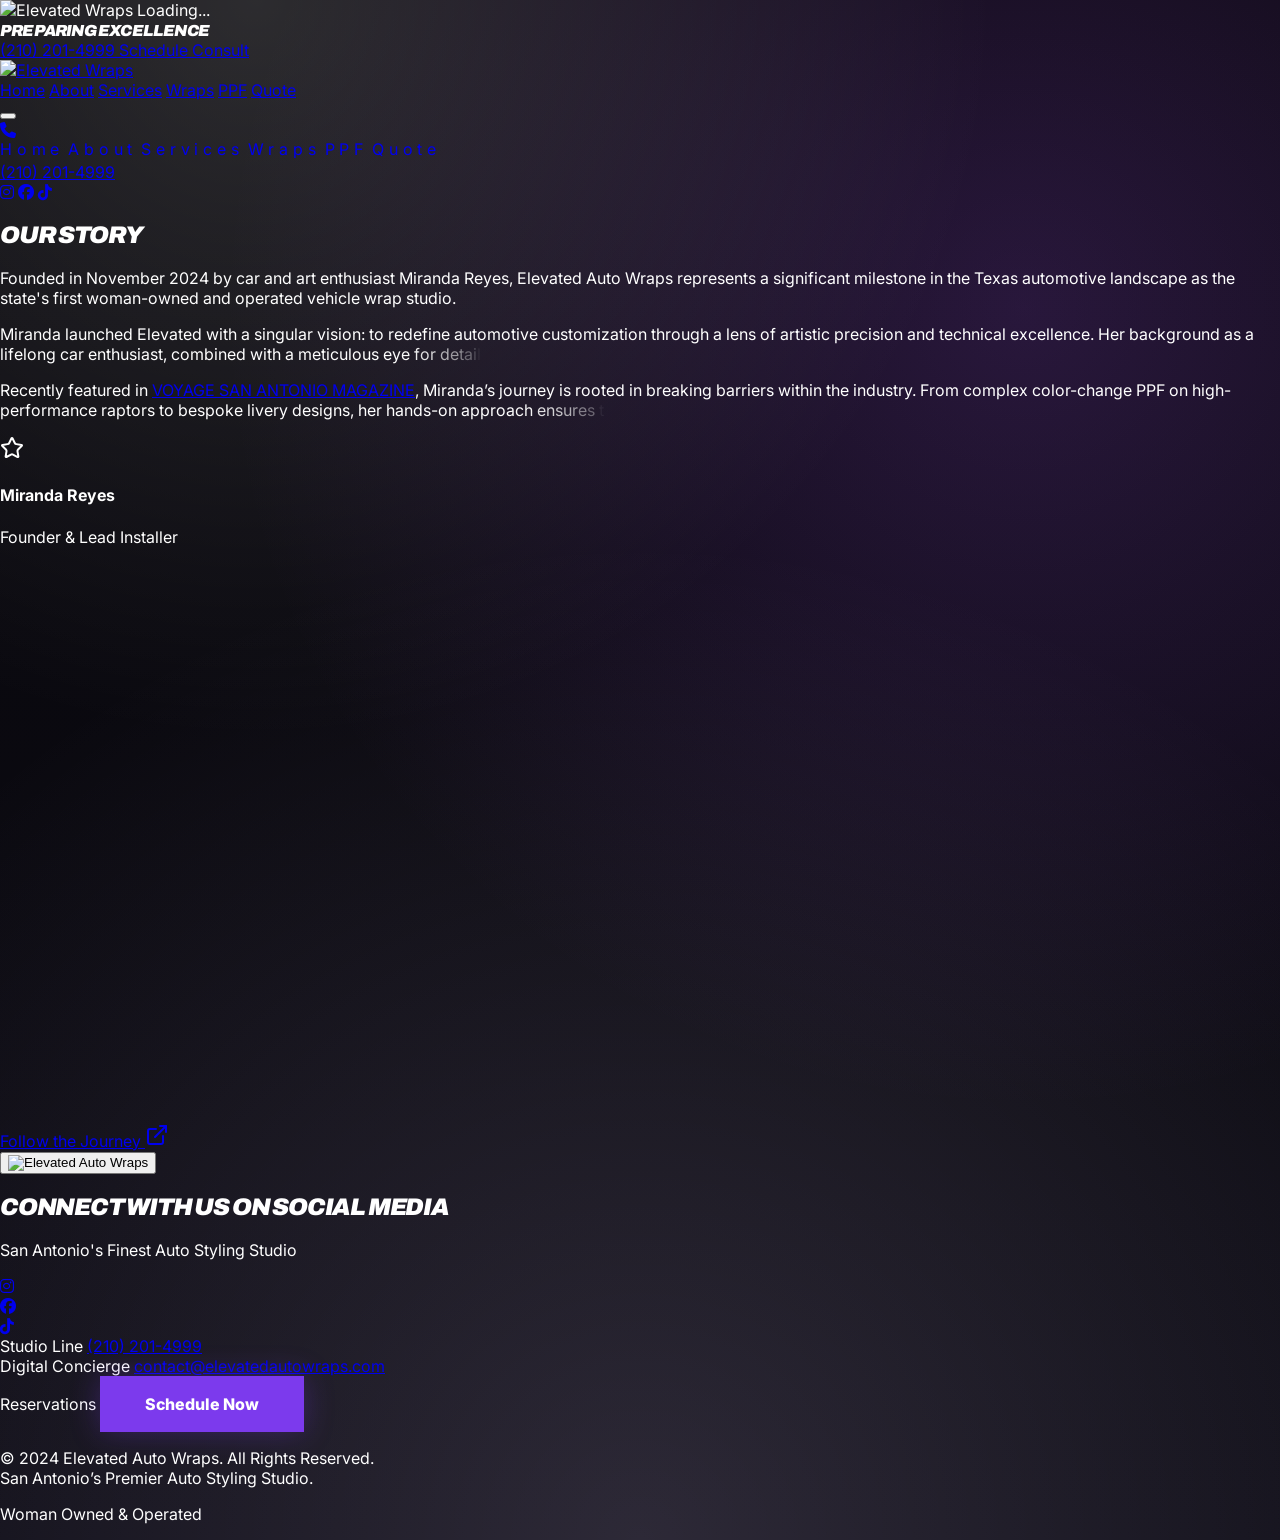
==== about.html @ 257065fa "about update" ====
<!DOCTYPE html>
<html lang="en">
<head>
    <meta charset="UTF-8">
    <meta name="viewport" content="width=device-width, initial-scale=1.0, maximum-scale=1.0, user-scalable=no">
    <title>Elevated Auto Wraps | About</title>
    <script src="https://cdn.tailwindcss.com"></script>
    <link href="https://fonts.googleapis.com/css2?family=Archivo:ital,wght@1,900&family=Inter:wght@300;400;500;600;700;800;900&display=swap" rel="stylesheet">
    <link rel="stylesheet" href="https://cdnjs.cloudflare.com/ajax/libs/font-awesome/6.4.0/css/all.min.css">
    <style>
      :root {
        --purple-neon: #a855f7;
        --purple-light: #e9d5ff;
      }
      body {
        font-family: 'Inter', sans-serif;
        background-color: #08070b;
        background-image: 
          radial-gradient(circle at 20% 0%, rgba(255, 255, 255, 0.15) 0%, transparent 40%),
          radial-gradient(circle at 80% 20%, rgba(168, 85, 247, 0.2) 0%, transparent 50%),
          radial-gradient(circle at 50% 100%, rgba(233, 213, 255, 0.15) 0%, transparent 60%),
          linear-gradient(to bottom, #08070b 0%, #0c0b14 100%);
        color: #fff;
        margin: 0;
        overflow-x: hidden;
        -webkit-font-smoothing: antialiased;
        -moz-osx-font-smoothing: grayscale;
        scroll-behavior: smooth;
      }
      .porsche-font {
        font-family: 'Archivo', sans-serif;
        font-weight: 900;
        font-style: italic;
        text-transform: uppercase;
        letter-spacing: -0.05em;
      }
      .bg-aura-purple {
        background: radial-gradient(circle at 50% 50%, rgba(168, 85, 247, 0.25) 0%, transparent 70%);
      }
      .bg-aura-white {
        background: radial-gradient(circle at 50% 50%, rgba(255, 255, 255, 0.12) 0%, transparent 70%);
      }
      .bg-mesh {
        background-image: 
          radial-gradient(at 0% 0%, rgba(255, 255, 255, 0.05) 0px, transparent 50%),
          radial-gradient(at 100% 0%, rgba(168, 85, 247, 0.1) 0px, transparent 50%),
          radial-gradient(at 100% 100%, rgba(255, 255, 255, 0.05) 0px, transparent 50%),
          radial-gradient(at 0% 100%, rgba(168, 85, 247, 0.1) 0px, transparent 50%);
        background-size: cover;
      }
      .glass-panel {
        background: rgba(255, 255, 255, 0.03);
        backdrop-filter: blur(20px);
        border: 1px solid rgba(255, 255, 255, 0.1);
      }
      .btn-solid { 
        background: #7c3aed; 
        color: white; 
        padding: 18px 45px; 
        font-weight: 800; 
        display: inline-block; 
        transition: all 0.3s cubic-bezier(0.2, 1, 0.3, 1);
        text-decoration: none !important;
        cursor: pointer;
        box-shadow: 0 0 30px rgba(124, 58, 237, 0.3);
      }
      .btn-solid:hover {
        transform: scale(1.05);
        background: #fff;
        color: #000;
        box-shadow: 0 0 40px rgba(255, 255, 255, 0.5);
      }
      
    /* Epic Ken Burns Effect */
    @keyframes epicZoom {
      0% { transform: scale(1); }
      100% { transform: scale(1.1); }
    }
    .ken-burns {
      animation: epicZoom 15s ease-in-out infinite alternate;
      will-change: transform;
    }
    </style>
    <!-- GSAP and ScrollTrigger -->
    <script src="https://cdnjs.cloudflare.com/ajax/libs/gsap/3.12.5/gsap.min.js"></script>
    <script src="https://cdnjs.cloudflare.com/ajax/libs/gsap/3.12.5/ScrollTrigger.min.js"></script>
</head>
<body class="bg-[#08070b] text-white antialiased">
  <!-- Preloader -->
  <div id="preloader" class="fixed inset-0 z-[9999] bg-black flex flex-col items-center justify-center overflow-hidden transition-opacity duration-700">
    <div class="relative flex flex-col items-center">
      <img src="https://ogautocc.com/ElevatedWraps/Elevated_preloader.GIF" class="h-32 md:h-48 w-auto mb-8" alt="Elevated Wraps Loading...">
      <div class="w-48 h-[1px] bg-zinc-900 relative overflow-hidden">
        <div class="absolute inset-0 bg-gradient-to-r from-transparent via-purple-500 to-transparent w-full h-full animate-[loading_1.5s_ease-in-out_infinite] -translate-x-full"></div>
      </div>
    </div>
    <div class="mt-12 overflow-hidden">
      <span class="porsche-font text-[10px] tracking-[1em] text-zinc-500 block animate-pulse">
        PREPARING EXCELLENCE
      </span>
    </div>
  </div>
  <style>
    @keyframes loading {
      0% { transform: translateX(-100%); }
      50% { transform: translateX(100%); }
      100% { transform: translateX(100%); }
    }
  </style>
  <script>
    // Immediate check to prevent flash on repeat visits
    if (sessionStorage.getItem('elevated_preloader_shown')) {
      const preloader = document.getElementById('preloader');
      if (preloader) preloader.style.display = 'none';
    }

    window.addEventListener('load', function() {
      const preloader = document.getElementById('preloader');
      // Only run animation if preloader is still visible
      if (preloader && preloader.style.display !== 'none') {
        setTimeout(() => {
          preloader.style.opacity = '0';
          setTimeout(() => {
            preloader.style.display = 'none';
            // Mark as shown for this session
            sessionStorage.setItem('elevated_preloader_shown', 'true');
          }, 700);
        }, 6000);
      }
    });
  </script>

  <div id="navbar-container"></div>
  <main class="min-h-screen flex flex-col justify-center items-center">
    <section class="w-full pt-32 md:pt-48 pb-20 md:pb-32 bg-[#08070b] relative overflow-hidden">
      <div class="absolute inset-0 bg-mesh opacity-50 pointer-events-none"></div>
      <div class="absolute top-0 left-1/4 w-[1200px] h-[1200px] bg-purple-500/20 blur-[250px] rounded-full pointer-events-none"></div>
      <div class="absolute top-1/2 right-0 w-[1000px] h-[1000px] bg-white/15 blur-[200px] rounded-full pointer-events-none translate-x-1/2"></div>
      <div class="absolute bottom-0 left-0 w-[800px] h-[800px] bg-purple-300/15 blur-[180px] rounded-full pointer-events-none -translate-x-1/2"></div>
      <div class="max-w-6xl mx-auto px-6 relative z-10">
        <div style="opacity: 1;">
          <!-- OUR STORY SECTION (unchanged) -->
          <h1 class="porsche-font text-5xl md:text-[9rem] text-white mb-12 md:mb-16 italic uppercase leading-none tracking-tighter" style="opacity: 1; transform: none;">OUR <span class="text-white drop-shadow-[0_0_40px_rgba(255,255,255,0.4)]">STORY</span></h1>
          <div class="grid grid-cols-1 lg:grid-cols-12 gap-10 md:gap-16 items-start mb-20 md:mb-32">
            <div class="lg:col-span-7 space-y-8 md:space-y-12 text-zinc-200 text-base md:text-xl font-light leading-relaxed italic">
              <div class="space-y-6 md:space-y-8" style="opacity: 1;">
                <p class="bg-white/5 p-8 md:p-10 rounded-[2rem] md:rounded-[3rem] border border-white/10 backdrop-blur-xl reveal-letters">Founded in November 2024 by car and art enthusiast Miranda Reyes, Elevated Auto Wraps represents a significant milestone in the Texas automotive landscape as the state's first woman-owned and operated vehicle wrap studio.</p>
                <p class="pl-6 md:pl-10 border-l-4 border-purple-400 reveal-letters">Miranda launched Elevated with a singular vision: to redefine automotive customization through a lens of artistic precision and technical excellence. Her background as a lifelong car enthusiast, combined with a meticulous eye for detail, has quickly established the studio as a premier destination for San Antonio’s most discerning owners.</p>
                <p class="text-purple-200 font-medium reveal-letters">Recently featured in <a href="https://voyagesanantonio.com/interview/meet-miranda-reyes-of-elevated-auto-wraps" target="_blank" class="text-white hover:text-purple-300 transition-colors border-b border-white/30 hover:border-purple-300 pb-0.5" rel="noopener noreferrer">VOYAGE SAN ANTONIO MAGAZINE</a>, Miranda’s journey is rooted in breaking barriers within the industry. From complex color-change PPF on high-performance raptors to bespoke livery designs, her hands-on approach ensures that every vehicle leaving our studio reflects an uncompromising standard of craft.</p>
              </div>
              <div class="pt-6 md:pt-12" style="opacity: 1; transform: none;">
                <div class="flex items-center gap-4 md:gap-6 mb-6 md:mb-8">
                  <div class="w-12 h-12 md:w-16 md:h-16 rounded-full bg-white flex items-center justify-center shadow-[0_0_30px_rgba(255,255,255,0.4)]">
                    <svg xmlns="http://www.w3.org/2000/svg" width="24" height="24" viewBox="0 0 24 24" fill="none" stroke="currentColor" stroke-width="2" stroke-linecap="round" stroke-linejoin="round" class="lucide lucide-star w-6 h-6 md:w-8 md:h-8 text-black fill-black" aria-hidden="true"><path d="M11.525 2.295a.53.53 0 0 1 .95 0l2.31 4.679a2.123 2.123 0 0 0 1.595 1.16l5.166.756a.53.53 0 0 1 .294.904l-3.736 3.638a2.123 2.123 0 0 0-.611 1.878l.882 5.14a.53.53 0 0 1-.771.56l-4.618-2.428a2.122 2.122 0 0 0-1.973 0L6.396 21.01a.53.53 0 0 1-.77-.56l.881-5.139a2.122 2.122 0 0 0-.611-1.879L2.16 9.795a.53.53 0 0 1 .294-.906l5.165-.755a2.122 2.122 0 0 0 1.597-1.16z"></path></svg>
                  </div>
                  <div>
                    <h4 class="text-sm md:text-base font-black uppercase tracking-widest text-white">Miranda Reyes</h4>
                    <span class="text-[9px] md:text-[10px] text-purple-300 uppercase font-bold tracking-[0.2em]">Founder & Lead Installer</span>
                  </div>
                </div>
              </div>
            </div>
            <div class="lg:col-span-5 space-y-6 md:space-y-10">
              <div class="aspect-[4/5] rounded-[2.5rem] md:rounded-[4rem] overflow-hidden border border-white/20 relative group shadow-2xl pixel-image-wrapper" style="opacity: 1; transform: none;">
                <div class="pixel-image-container w-full h-full relative flex flex-wrap bg-zinc-900" 
                     data-src="https://ogautocc.com/ElevatedWraps/Social.jpg" 
                     data-rows="4" 
                     data-cols="6">
                </div>
                <div class="absolute inset-0 bg-gradient-to-t from-black/60 via-transparent to-white/10 pointer-events-none z-20"></div>
              </div>
              <a href="https://www.instagram.com/mirandareyes_007" target="_blank" rel="noopener noreferrer" class="flex items-center justify-between p-8 md:p-10 bg-white text-black rounded-[2rem] md:rounded-[3rem] hover:bg-purple-400 hover:text-white transition-all group relative overflow-hidden font-black uppercase tracking-[0.4em] text-[10px] md:text-xs shadow-2xl" style="opacity: 1; transform: none;">
                <span>Follow the Journey</span>
                <svg xmlns="http://www.w3.org/2000/svg" width="24" height="24" viewBox="0 0 24 24" fill="none" stroke="currentColor" stroke-width="2" stroke-linecap="round" stroke-linejoin="round" class="lucide lucide-external-link w-5 h-5 md:w-6 h-6 group-hover:translate-x-1 group-hover:-translate-y-1 transition-transform" aria-hidden="true"><path d="M15 3h6v6"></path><path d="M10 14 21 3"></path><path d="M18 13v6a2 2 0 0 1-2 2H5a2 2 0 0 1-2-2V8a2 2 0 0 1 2-2h6"></path></svg>
              </a>
            </div>
          </div>
        </div>
      </div>
    </section>
  </main>

  <div id="footer-container"></div>
  <script>
    fetch('navbar.html')
      .then(res => res.text())
      .then(html => {
        document.getElementById('navbar-container').innerHTML = html;
      });
    fetch('footer.html')
      .then(res => res.text())
      .then(html => {
        document.getElementById('footer-container').innerHTML = html;
        // Re-init Unicorn Studio if it's already loaded to catch the new footer elements
        if (window.UnicornStudio) {
          window.UnicornStudio.init();
        }
      });
  </script>
  <script>
    // UnicornStudio initialization
    (function(){
      var u = window.UnicornStudio;
      if(u && u.init){
        if(document.readyState === "loading"){
          document.addEventListener("DOMContentLoaded", function(){u.init()});
        }else{
          u.init();
        }
      }else{
        window.UnicornStudio = {isInitialized:!1};
        var i = document.createElement("script");
        i.src = "https://cdn.jsdelivr.net/gh/hiunicornstudio/unicornstudio.js@v2.0.5/dist/unicornStudio.umd.js";
        i.onload = function(){
          if(document.readyState === "loading"){
            document.addEventListener("DOMContentLoaded", function(){UnicornStudio.init()});
          }else{
            UnicornStudio.init();
          }
        };
        (document.head||document.body).appendChild(i);
      }
    })();
  </script>
  <script src="navbar.js"></script>
  <script>
      // GSAP letter-by-letter reveal for about page
      document.addEventListener('DOMContentLoaded', function() {
        gsap.utils.toArray('.reveal-letters').forEach((el) => {
          const originalHTML = el.innerHTML;
          const allLetters = []; // Collection of all letter spans to animate

          // Helper: wrapTextNodes function (unchanged)
          function wrapTextNodes(node) {
            if (node.nodeType === Node.TEXT_NODE) {
              return node.textContent.split('').map(char => {
                const span = document.createElement('span');
                span.textContent = char;
                span.style.opacity = '0';
                allLetters.push(span); // Add to animation queue
                return span;
              });
            } else if (node.nodeType === Node.ELEMENT_NODE) {
              const clone = node.cloneNode(false);
              // Recursively process children
              Array.from(node.childNodes).forEach(child => {
                const children = wrapTextNodes(child);
                children.forEach(childNode => clone.appendChild(childNode));
              });
              return [clone]; // Return the wrapper element structure
            } else {
              return [];
            }
          }

          // Parse original HTML (unchanged)
          const temp = document.createElement('div');
          temp.innerHTML = originalHTML;
          
          const newChildren = [];
          Array.from(temp.childNodes).forEach(node => {
            newChildren.push(...wrapTextNodes(node));
          });
          
          el.innerHTML = '';
          newChildren.forEach(child => el.appendChild(child));
          
          // Animate each letter span found recursively (unchanged)
          gsap.to(allLetters, {
            opacity: 1,
            stagger: 0.015,
            duration: 0.2,
            ease: 'power1.out'
          });
        });
      });
    </script>
  <script>
    // Magic UI Pixel Image Effect Implementation
    document.addEventListener('DOMContentLoaded', () => {
       const containers = document.querySelectorAll('.pixel-image-container');
       
       containers.forEach(container => {
           const src = container.dataset.src;
           const rows = parseInt(container.dataset.rows || 4);
           const cols = parseInt(container.dataset.cols || 6);
           
           // Clear container
           container.innerHTML = '';
           
           const cellWidth = 100 / cols;
           const cellHeight = 100 / rows;
           
           const cells = [];
           
           for(let r = 0; r < rows; r++) {
               for(let c = 0; c < cols; c++) {
                   const cell = document.createElement('div');
                   cell.className = 'pixel-cell relative overflow-hidden bg-zinc-800';
                   cell.style.width = `${cellWidth}%`;
                   cell.style.height = `${cellHeight}%`;
                   // Start state
                   cell.style.opacity = '0';
                   
                   const img = document.createElement('img');
                   img.src = src;
                   img.className = 'absolute max-w-none object-cover';
                   // Calculate dimensions and position for the inner image
                   img.style.width = `${cols * 100}%`;
                   img.style.height = `${rows * 100}%`;
                   img.style.left = `-${c * 100}%`;
                   img.style.top = `-${r * 100}%`;
                   
                   cell.appendChild(img);
                   container.appendChild(cell);
                   cells.push(cell);
               }
           }
           
           // Animation with GSAP
           gsap.registerPlugin(ScrollTrigger);
           
           const tl = gsap.timeline({
               scrollTrigger: {
                   trigger: container,
                   start: "top 80%",
                   toggleActions: "play none none reverse"
               }
           });
           
           // 1. Fade in pixels randomly with grayscale
           tl.to(cells, {
               opacity: 1,
               duration: 0.05, // very fast appearance like digital pixels
               stagger: {
                   amount: 1.5,
                   from: "random",
                   grid: [rows, cols]
               },
               onStart: () => {
                   cells.forEach(c => c.querySelector('img').style.filter = 'grayscale(100%)');
               }
           })
           // 2. Remove grayscale
           .to(cells.map(c => c.querySelector('img')), {
               filter: 'grayscale(0%)',
               duration: 1.5,
               ease: "power2.out"
           }, "-=0.5");
       });
    });
  </script>
</body>
</html>
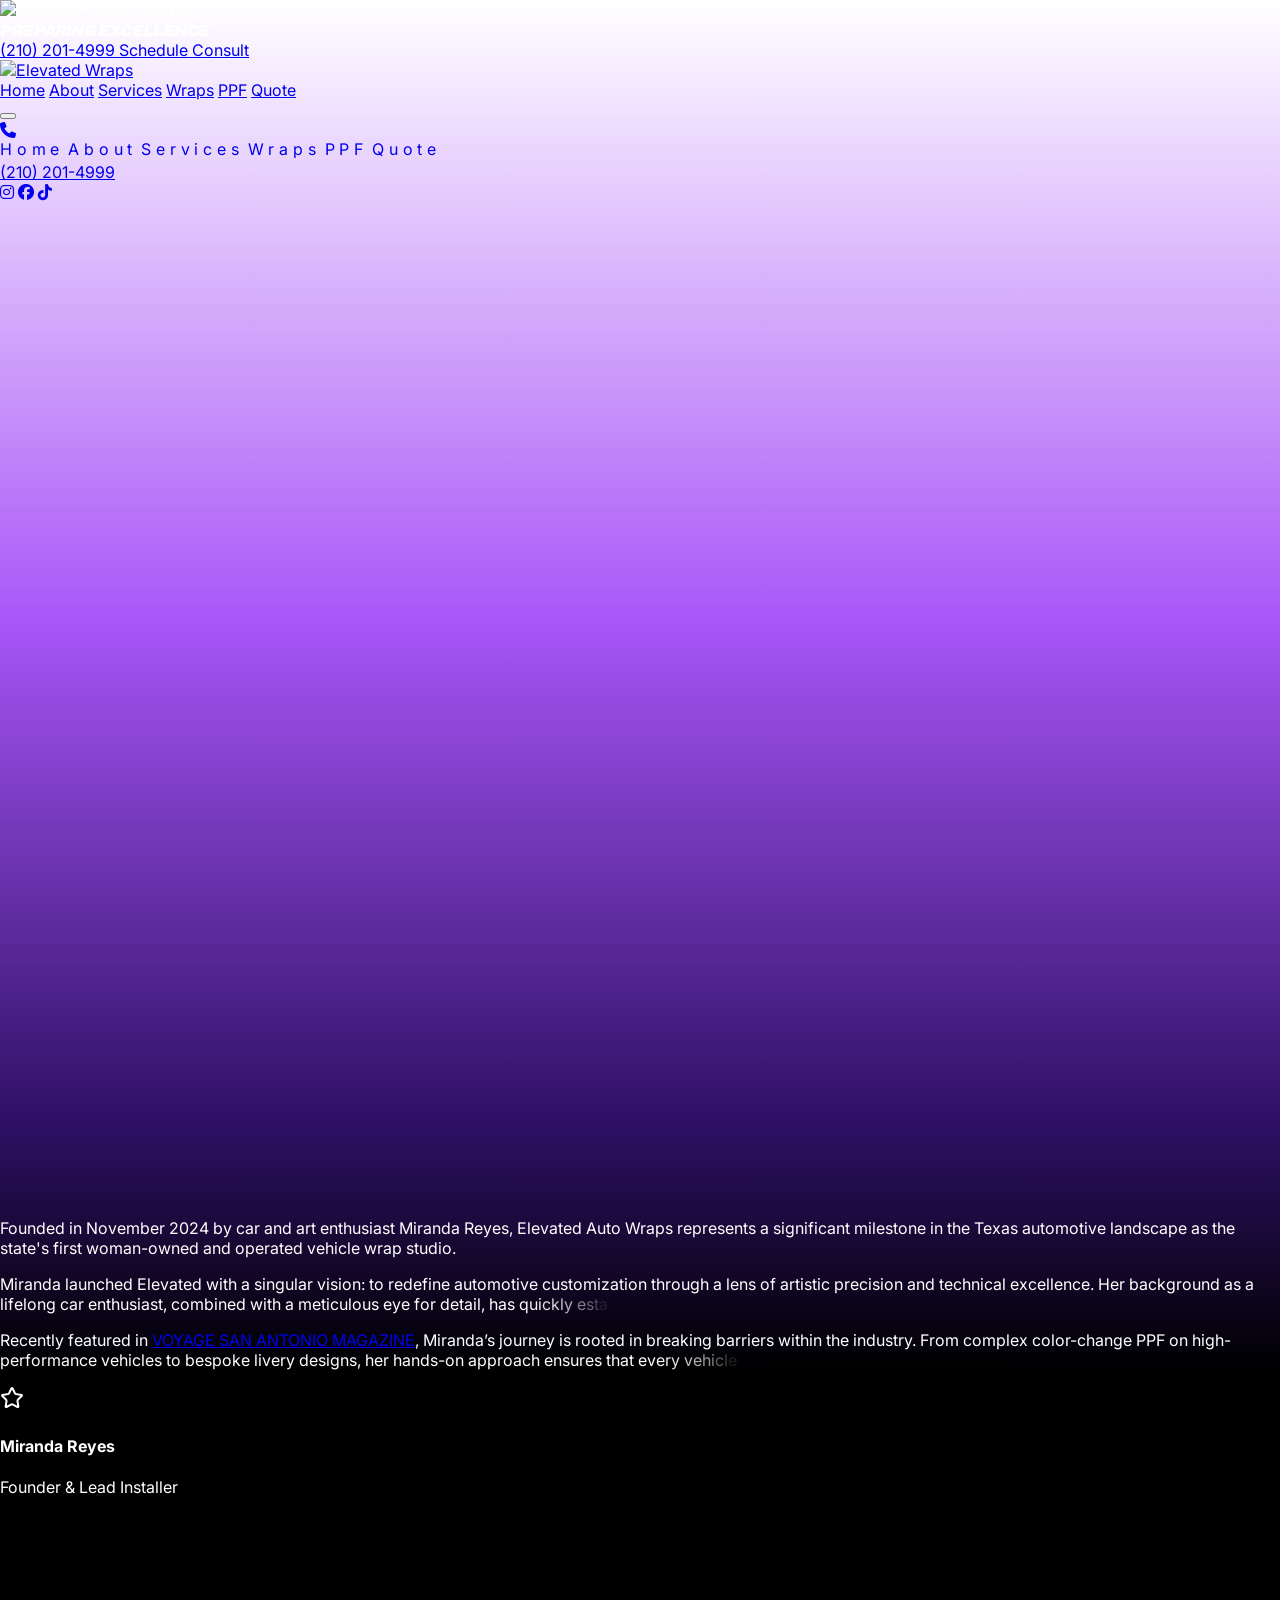
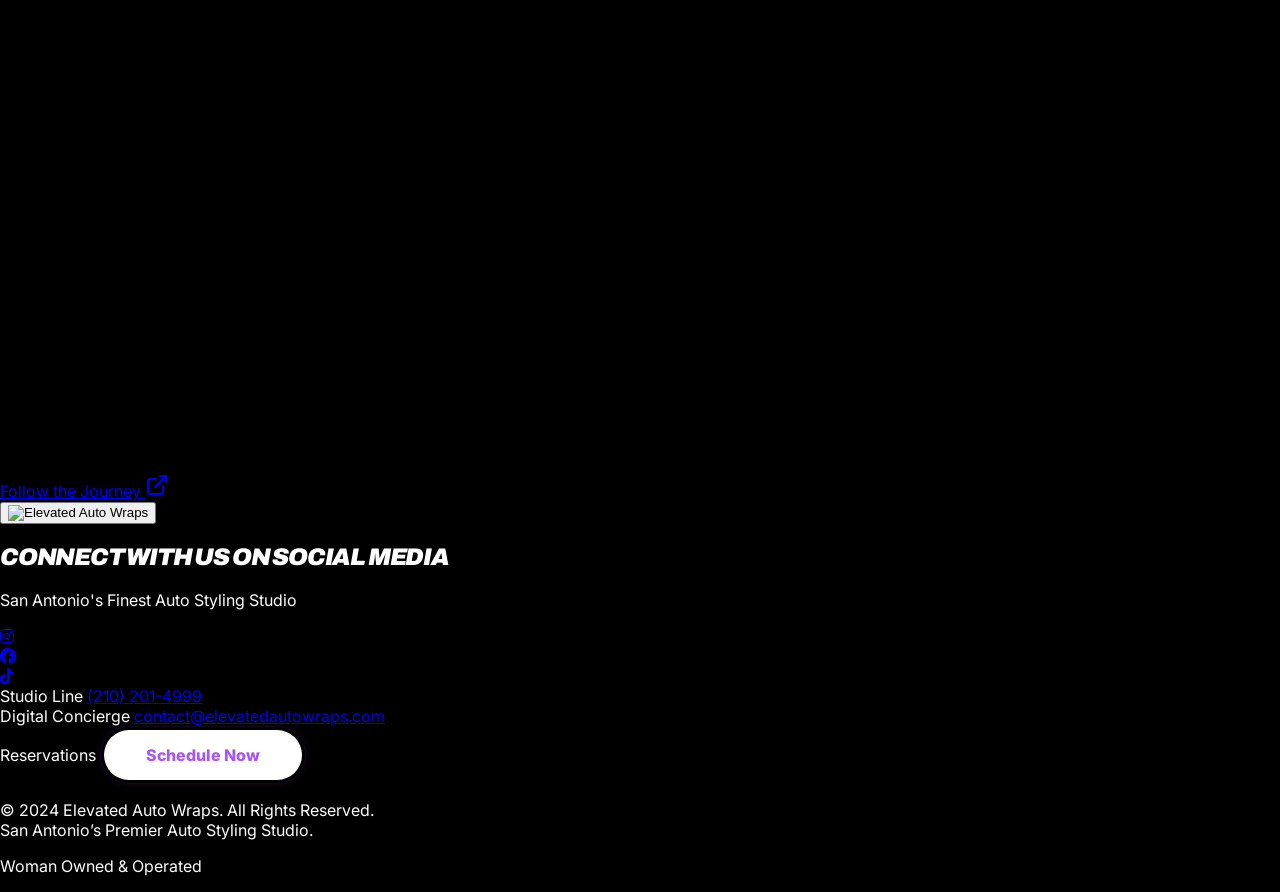
==== commit c5db8853: "New updates" ====
--- a/about.html
+++ b/about.html
@@ -14,12 +14,8 @@
       }
       body {
         font-family: 'Inter', sans-serif;
-        background-color: #08070b;
-        background-image: 
-          radial-gradient(circle at 20% 0%, rgba(255, 255, 255, 0.15) 0%, transparent 40%),
-          radial-gradient(circle at 80% 20%, rgba(168, 85, 247, 0.2) 0%, transparent 50%),
-          radial-gradient(circle at 50% 100%, rgba(233, 213, 255, 0.15) 0%, transparent 60%),
-          linear-gradient(to bottom, #08070b 0%, #0c0b14 100%);
+        background: linear-gradient(to bottom, #ffffff 0%, #a855f7 25%, #2e1065 45%, #000000 55%);
+        background-attachment: scroll;
         color: #fff;
         margin: 0;
         overflow-x: hidden;
@@ -54,22 +50,73 @@
         border: 1px solid rgba(255, 255, 255, 0.1);
       }
       .btn-solid { 
-        background: #7c3aed; 
-        color: white; 
-        padding: 18px 45px; 
-        font-weight: 800; 
-        display: inline-block; 
-        transition: all 0.3s cubic-bezier(0.2, 1, 0.3, 1);
-        text-decoration: none !important;
-        cursor: pointer;
-        box-shadow: 0 0 30px rgba(124, 58, 237, 0.3);
-      }
-      .btn-solid:hover {
-        transform: scale(1.05);
-        background: #fff;
-        color: #000;
-        box-shadow: 0 0 40px rgba(255, 255, 255, 0.5);
-      }
+            position: relative;
+            background: transparent !important;
+            color: #a855f7 !important; 
+            padding: 18px 45px; 
+            font-weight: 800; 
+            display: inline-flex;
+            align-items: center;
+            justify-content: center;
+            text-decoration: none !important;
+            cursor: pointer;
+            border-radius: 9999px;
+            overflow: hidden;
+            border: 1px solid rgba(168, 85, 247, 0.1);
+            transition: all 0.3s ease;
+            box-shadow: 0 0 10px rgba(168, 85, 247, 0.1);
+            z-index: 1;
+        }
+
+        .btn-solid::before {
+            content: "";
+            position: absolute;
+            top: 50%;
+            left: 50%;
+            transform: translate(-50%, -50%);
+            width: 400%; 
+            height: 400%;
+            background: conic-gradient(
+                from 0deg at 50% 50%,
+                transparent 50%,
+                #a855f7 70%,
+                #ffffff 100%
+            );
+            z-index: -2;
+            animation: borderRotate 2s linear infinite; 
+            opacity: 0;
+            transition: opacity 0.3s ease;
+        }
+
+        .btn-solid::after {
+            content: "";
+            position: absolute;
+            inset: 3px; 
+            background: #ffffff;
+            border-radius: 9999px;
+            z-index: -1;
+        }
+
+        .btn-solid:hover::before {
+           opacity: 1; 
+        }
+
+        .btn-solid:hover {
+            transform: scale(1.05);
+            color: #7e22ce !important;
+            box-shadow: 0 0 50px rgba(168, 85, 247, 0.7); 
+            border-color: transparent;
+        }
+        
+        .btn-solid span {
+            position: relative;
+            z-index: 10;
+        }
+
+        @keyframes borderRotate {
+            from { transform: translate(-50%, -50%) rotate(0deg); }
+            to { transform: translate(-50%, -50%) rotate(360deg); }
+        }
       
     /* Epic Ken Burns Effect */
     @keyframes epicZoom {
@@ -85,7 +132,7 @@
     <script src="https://cdnjs.cloudflare.com/ajax/libs/gsap/3.12.5/gsap.min.js"></script>
     <script src="https://cdnjs.cloudflare.com/ajax/libs/gsap/3.12.5/ScrollTrigger.min.js"></script>
 </head>
-<body class="bg-[#08070b] text-white antialiased">
+<body class="text-zinc-900 antialiased">
   <!-- Preloader -->
   <div id="preloader" class="fixed inset-0 z-[9999] bg-black flex flex-col items-center justify-center overflow-hidden transition-opacity duration-700">
     <div class="relative flex flex-col items-center">
@@ -132,36 +179,82 @@
 
   <div id="navbar-container"></div>
   <main class="min-h-screen flex flex-col justify-center items-center">
-    <section class="w-full pt-32 md:pt-48 pb-20 md:pb-32 bg-[#08070b] relative overflow-hidden">
+    <section class="w-full pt-32 md:pt-48 pb-20 md:pb-32 relative overflow-hidden">
       <div class="absolute inset-0 bg-mesh opacity-50 pointer-events-none"></div>
       <div class="absolute top-0 left-1/4 w-[1200px] h-[1200px] bg-purple-500/20 blur-[250px] rounded-full pointer-events-none"></div>
       <div class="absolute top-1/2 right-0 w-[1000px] h-[1000px] bg-white/15 blur-[200px] rounded-full pointer-events-none translate-x-1/2"></div>
       <div class="absolute bottom-0 left-0 w-[800px] h-[800px] bg-purple-300/15 blur-[180px] rounded-full pointer-events-none -translate-x-1/2"></div>
       <div class="max-w-6xl mx-auto px-6 relative z-10">
         <div style="opacity: 1;">
-          <!-- OUR STORY SECTION (unchanged) -->
-          <h1 class="porsche-font text-5xl md:text-[9rem] text-white mb-12 md:mb-16 italic uppercase leading-none tracking-tighter" style="opacity: 1; transform: none;">OUR <span class="text-white drop-shadow-[0_0_40px_rgba(255,255,255,0.4)]">STORY</span></h1>
+          <!-- OUR STORY SECTION -->
+          <div class="mb-12 md:mb-16 relative w-full h-[200px] md:h-[400px]"> <!-- Set explicit height for container -->
+             <!-- SVG Mask Container -->
+             <div class="absolute inset-0 z-10 flex items-center justify-center porsche-font">
+               <style>
+                 .video-text-mask {
+                    mask-image: url("data:image/svg+xml,%3Csvg xmlns='http://www.w3.org/2000/svg' width='100%25' height='100%25'%3E%3Ctext x='50%25' y='50%25' font-family='Archivo, sans-serif' font-weight='900' font-style='italic' font-size='11rem' text-anchor='middle' dominant-baseline='middle'%3EOUR STORY%3C/text%3E%3C/svg%3E");
+                    -webkit-mask-image: url("data:image/svg+xml,%3Csvg xmlns='http://www.w3.org/2000/svg' width='100%25' height='100%25'%3E%3Ctext x='50%25' y='50%25' font-family='Archivo, sans-serif' font-weight='900' font-style='italic' font-size='11rem' text-anchor='middle' dominant-baseline='middle'%3EOUR STORY%3C/text%3E%3C/svg%3E");
+                    mask-size: contain;
+                    -webkit-mask-size: contain;
+                    mask-repeat: no-repeat;
+                    -webkit-mask-repeat: no-repeat;
+                    mask-position: center;
+                    -webkit-mask-position: center;
+                    width: 100%;
+                    height: 100%;
+                 }
+                 /* Responsive font size via media query for the SVG data URI if needed, or JS update */
+                 @media (max-width: 768px) {
+                    .video-text-mask {
+                      mask-image: url("data:image/svg+xml,%3Csvg xmlns='http://www.w3.org/2000/svg' width='100%25' height='100%25'%3E%3Ctext x='50%25' y='50%25' font-family='Archivo, sans-serif' font-weight='900' font-style='italic' font-size='5rem' text-anchor='middle' dominant-baseline='middle'%3EOUR STORY%3C/text%3E%3C/svg%3E");
+                      -webkit-mask-image: url("data:image/svg+xml,%3Csvg xmlns='http://www.w3.org/2000/svg' width='100%25' height='100%25'%3E%3Ctext x='50%25' y='50%25' font-family='Archivo, sans-serif' font-weight='900' font-style='italic' font-size='5rem' text-anchor='middle' dominant-baseline='middle'%3EOUR STORY%3C/text%3E%3C/svg%3E");
+                    }
+                 }
+               </style>
+               
+               <div class="video-text-mask w-full h-full flex items-center justify-center overflow-hidden bg-black">
+                   <!-- Unicorn Studio Background -->
+                   <div data-us-project="i8EPnmrOZQwOwnfe4B32" style="width: 100%; height: 100%; min-width: 1000px; min-height: 1000px; object-fit: cover;"></div>
+               </div>
+             </div>
+             <!-- Screen Reader Text -->
+             <h1 class="sr-only">OUR STORY</h1>
+          </div>
+          <!-- Unicorn Studio Script -->
+          <script type="text/javascript">
+            !function(){
+              var u=window.UnicornStudio;
+              if(u&&u.init){
+                u.init();
+              }else{
+                var i=document.createElement("script");
+                i.src="https://cdn.jsdelivr.net/gh/hiunicornstudio/unicornstudio.js@v2.0.5/dist/unicornStudio.umd.js";
+                i.onload=function(){UnicornStudio.init()};
+                (document.head||document.body).appendChild(i);
+              }
+            }();
+          </script>
           <div class="grid grid-cols-1 lg:grid-cols-12 gap-10 md:gap-16 items-start mb-20 md:mb-32">
-            <div class="lg:col-span-7 space-y-8 md:space-y-12 text-zinc-200 text-base md:text-xl font-light leading-relaxed italic">
+            <div class="lg:col-span-7 space-y-8 md:space-y-12 text-zinc-800 text-base md:text-xl font-light leading-relaxed italic">
               <div class="space-y-6 md:space-y-8" style="opacity: 1;">
-                <p class="bg-white/5 p-8 md:p-10 rounded-[2rem] md:rounded-[3rem] border border-white/10 backdrop-blur-xl reveal-letters">Founded in November 2024 by car and art enthusiast Miranda Reyes, Elevated Auto Wraps represents a significant milestone in the Texas automotive landscape as the state's first woman-owned and operated vehicle wrap studio.</p>
-                <p class="pl-6 md:pl-10 border-l-4 border-purple-400 reveal-letters">Miranda launched Elevated with a singular vision: to redefine automotive customization through a lens of artistic precision and technical excellence. Her background as a lifelong car enthusiast, combined with a meticulous eye for detail, has quickly established the studio as a premier destination for San Antonio’s most discerning owners.</p>
-                <p class="text-purple-200 font-medium reveal-letters">Recently featured in <a href="https://voyagesanantonio.com/interview/meet-miranda-reyes-of-elevated-auto-wraps" target="_blank" class="text-white hover:text-purple-300 transition-colors border-b border-white/30 hover:border-purple-300 pb-0.5" rel="noopener noreferrer">VOYAGE SAN ANTONIO MAGAZINE</a>, Miranda’s journey is rooted in breaking barriers within the industry. From complex color-change PPF on high-performance raptors to bespoke livery designs, her hands-on approach ensures that every vehicle leaving our studio reflects an uncompromising standard of craft.</p>
+                <p class="bg-white/60 p-8 md:p-10 rounded-[2rem] md:rounded-[3rem] border border-zinc-900/10 backdrop-blur-xl shadow-sm reveal-letters">Founded in November 2024 by car and art enthusiast Miranda Reyes, Elevated Auto Wraps represents a significant milestone in the Texas automotive landscape as the state's first woman-owned and operated vehicle wrap studio.</p>
+                <p class="pl-6 md:pl-10 border-l-4 border-purple-500 reveal-letters text-white">Miranda launched Elevated with a singular vision: to redefine automotive customization through a lens of artistic precision and technical excellence. Her background as a lifelong car enthusiast, combined with a meticulous eye for detail, has quickly established the studio as a premier destination for San Antonio’s most discerning owners.</p>
+                <p class="text-white font-medium reveal-letters">Recently featured in <a href="https://voyagesanantonio.com/interview/meet-miranda-reyes-of-elevated-auto-wraps" target="_blank" class="text-white hover:text-purple-300 transition-colors border-b border-white/50 hover:border-purple-300 pb-0.5" rel="noopener noreferrer">VOYAGE SAN ANTONIO MAGAZINE</a>, Miranda’s journey is rooted in breaking barriers within the industry. From complex color-change PPF on high-performance vehicles to bespoke livery designs, her hands-on approach ensures that every vehicle leaving our studio reflects an uncompromising standard of craft.</p>
               </div>
               <div class="pt-6 md:pt-12" style="opacity: 1; transform: none;">
                 <div class="flex items-center gap-4 md:gap-6 mb-6 md:mb-8">
-                  <div class="w-12 h-12 md:w-16 md:h-16 rounded-full bg-white flex items-center justify-center shadow-[0_0_30px_rgba(255,255,255,0.4)]">
-                    <svg xmlns="http://www.w3.org/2000/svg" width="24" height="24" viewBox="0 0 24 24" fill="none" stroke="currentColor" stroke-width="2" stroke-linecap="round" stroke-linejoin="round" class="lucide lucide-star w-6 h-6 md:w-8 md:h-8 text-black fill-black" aria-hidden="true"><path d="M11.525 2.295a.53.53 0 0 1 .95 0l2.31 4.679a2.123 2.123 0 0 0 1.595 1.16l5.166.756a.53.53 0 0 1 .294.904l-3.736 3.638a2.123 2.123 0 0 0-.611 1.878l.882 5.14a.53.53 0 0 1-.771.56l-4.618-2.428a2.122 2.122 0 0 0-1.973 0L6.396 21.01a.53.53 0 0 1-.77-.56l.881-5.139a2.122 2.122 0 0 0-.611-1.879L2.16 9.795a.53.53 0 0 1 .294-.906l5.165-.755a2.122 2.122 0 0 0 1.597-1.16z"></path></svg>
+                  <div class="w-12 h-12 md:w-16 md:h-16 rounded-full bg-zinc-900 flex items-center justify-center shadow-lg">
+                    <svg xmlns="http://www.w3.org/2000/svg" width="24" height="24" viewBox="0 0 24 24" fill="none" stroke="currentColor" stroke-width="2" stroke-linecap="round" stroke-linejoin="round" class="lucide lucide-star w-6 h-6 md:w-8 md:h-8 text-white fill-white" aria-hidden="true"><path d="M11.525 2.295a.53.53 0 0 1 .95 0l2.31 4.679a2.123 2.123 0 0 0 1.595 1.16l5.166.756a.53.53 0 0 1 .294.904l-3.736 3.638a2.123 2.123 0 0 0-.611 1.878l.882 5.14a.53.53 0 0 1-.771.56l-4.618-2.428a2.122 2.122 0 0 0-1.973 0L6.396 21.01a.53.53 0 0 1-.77-.56l.881-5.139a2.122 2.122 0 0 0-.611-1.879L2.16 9.795a.53.53 0 0 1 .294-.906l5.165-.755a2.122 2.122 0 0 0 1.597-1.16z"></path></svg>
                   </div>
                   <div>
                     <h4 class="text-sm md:text-base font-black uppercase tracking-widest text-white">Miranda Reyes</h4>
-                    <span class="text-[9px] md:text-[10px] text-purple-300 uppercase font-bold tracking-[0.2em]">Founder & Lead Installer</span>
+                    <span class="text-[9px] md:text-[10px] text-white uppercase font-bold tracking-[0.2em]">Founder & Lead Installer</span>
                   </div>
                 </div>
               </div>
             </div>
             <div class="lg:col-span-5 space-y-6 md:space-y-10">
-              <div class="aspect-[4/5] rounded-[2.5rem] md:rounded-[4rem] overflow-hidden border border-white/20 relative group shadow-2xl pixel-image-wrapper" style="opacity: 1; transform: none;">
+              <div class="aspect-[4/5] rounded-[2.5rem] md:rounded-[4rem] overflow-hidden border border-zinc-200 relative group shadow-2xl pixel-image-wrapper" style="opacity: 1; transform: none;">
                 <div class="pixel-image-container w-full h-full relative flex flex-wrap bg-zinc-900" 
                      data-src="https://ogautocc.com/ElevatedWraps/Social.jpg" 
                      data-rows="4" 
@@ -169,7 +262,7 @@
                 </div>
                 <div class="absolute inset-0 bg-gradient-to-t from-black/60 via-transparent to-white/10 pointer-events-none z-20"></div>
               </div>
-              <a href="https://www.instagram.com/mirandareyes_007" target="_blank" rel="noopener noreferrer" class="flex items-center justify-between p-8 md:p-10 bg-white text-black rounded-[2rem] md:rounded-[3rem] hover:bg-purple-400 hover:text-white transition-all group relative overflow-hidden font-black uppercase tracking-[0.4em] text-[10px] md:text-xs shadow-2xl" style="opacity: 1; transform: none;">
+              <a href="https://www.instagram.com/mirandareyes_007" target="_blank" rel="noopener noreferrer" class="flex items-center justify-between p-8 md:p-10 bg-zinc-900 text-white rounded-[2rem] md:rounded-[3rem] hover:bg-purple-600 hover:text-white transition-all group relative overflow-hidden font-black uppercase tracking-[0.4em] text-[10px] md:text-xs shadow-2xl" style="opacity: 1; transform: none;">
                 <span>Follow the Journey</span>
                 <svg xmlns="http://www.w3.org/2000/svg" width="24" height="24" viewBox="0 0 24 24" fill="none" stroke="currentColor" stroke-width="2" stroke-linecap="round" stroke-linejoin="round" class="lucide lucide-external-link w-5 h-5 md:w-6 h-6 group-hover:translate-x-1 group-hover:-translate-y-1 transition-transform" aria-hidden="true"><path d="M15 3h6v6"></path><path d="M10 14 21 3"></path><path d="M18 13v6a2 2 0 0 1-2 2H5a2 2 0 0 1-2-2V8a2 2 0 0 1 2-2h6"></path></svg>
               </a>
@@ -350,5 +443,14 @@
        });
     });
   </script>
+  <script>
+      // Auto-wrap text in buttons for the border gradient effect
+      document.querySelectorAll('.btn-solid').forEach(btn => {
+         if(!btn.querySelector('span')) {
+             const text = btn.innerText;
+             btn.innerHTML = `<span class="relative z-10 flex items-center justify-center gap-2">${text}</span>`;
+         }
+      });
+    </script>
 </body>
 </html>
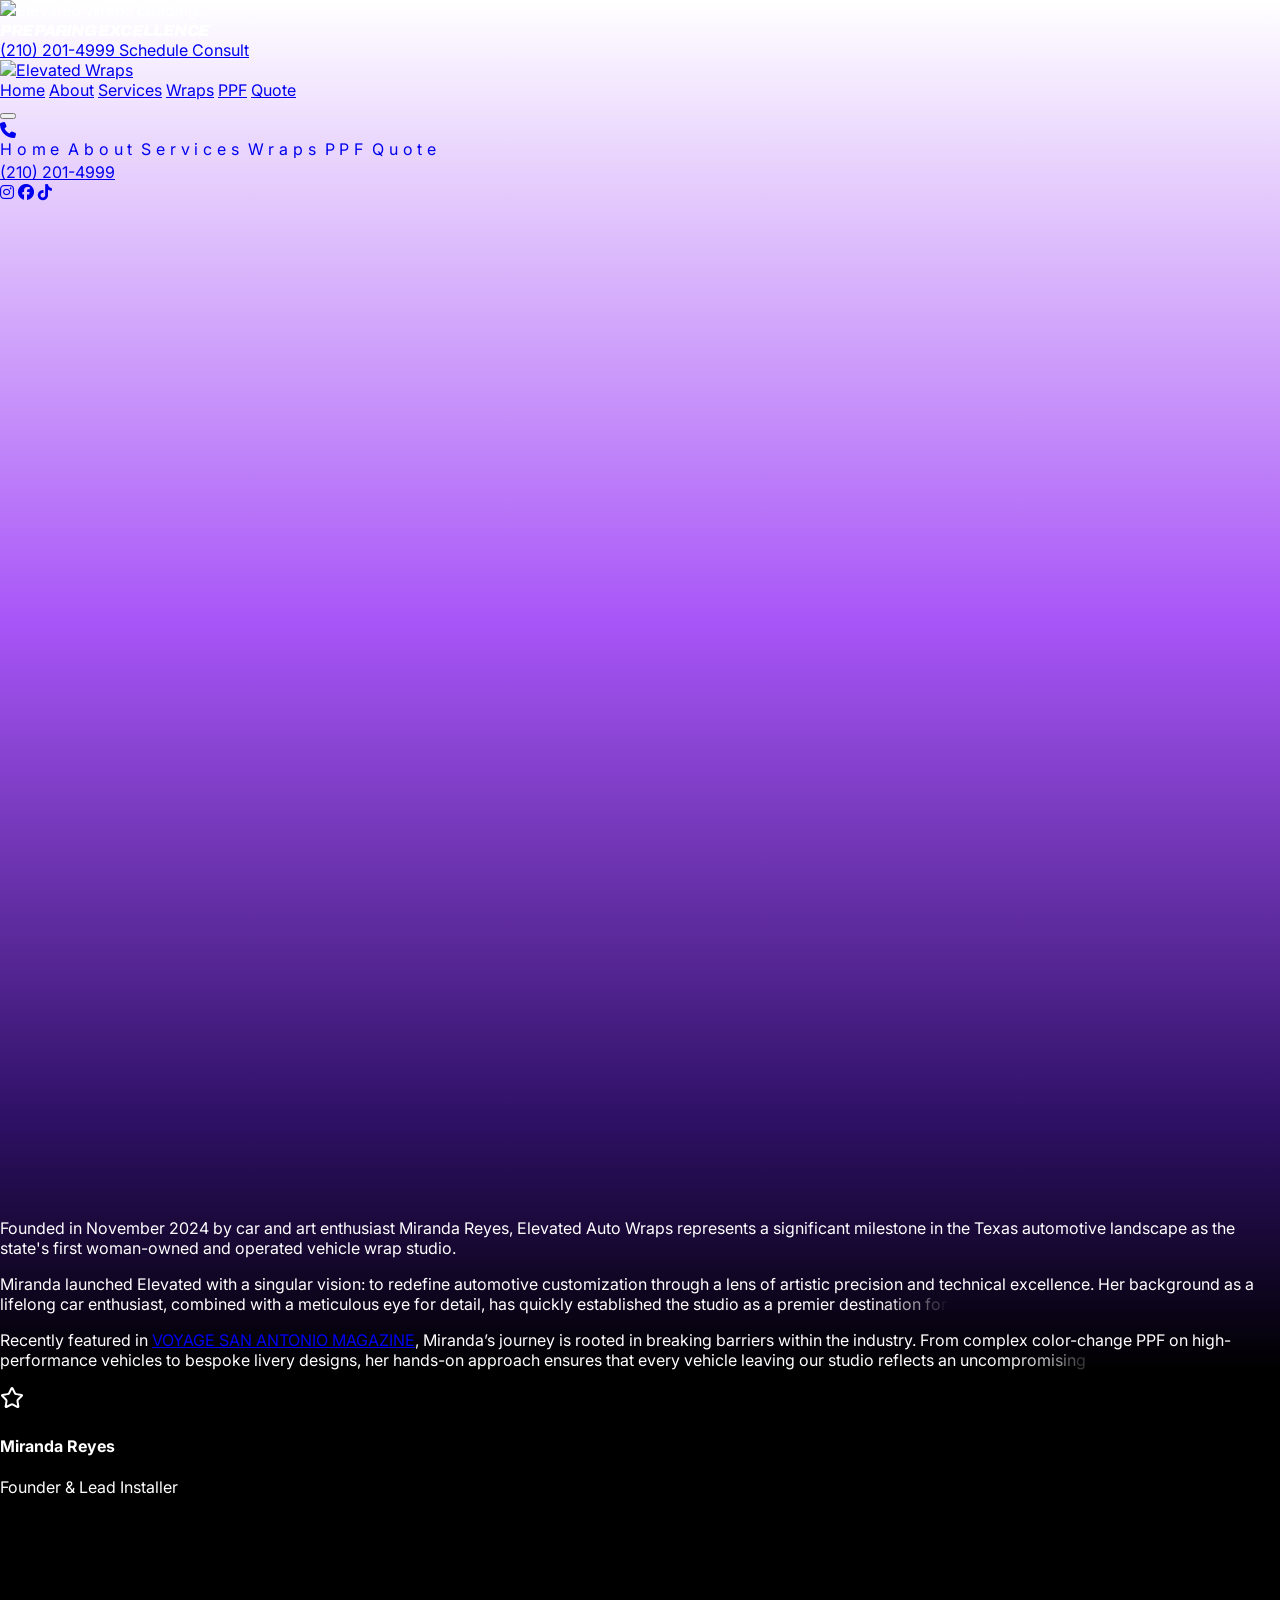
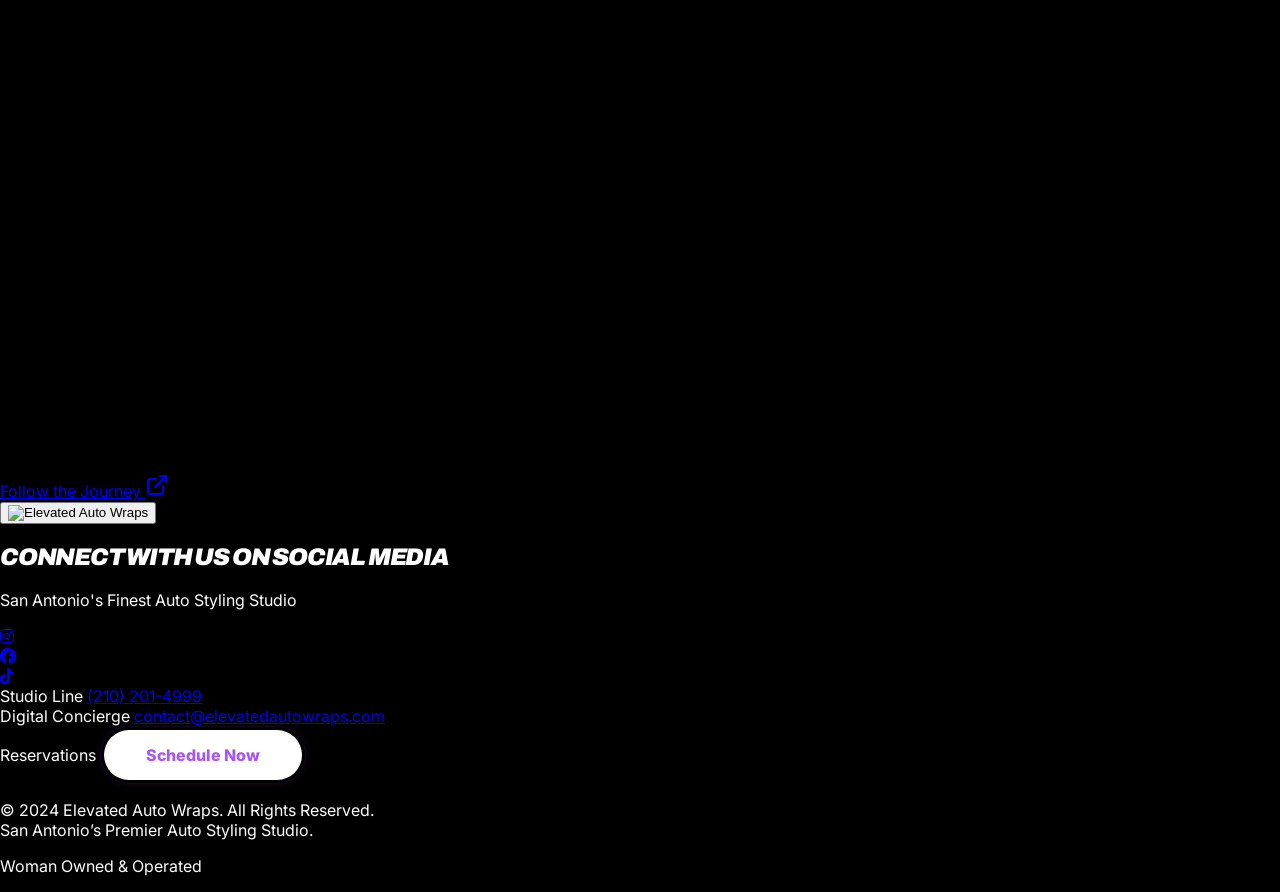
==== commit 07753e8e: "title" ====
--- a/about.html
+++ b/about.html
@@ -192,8 +192,9 @@
              <div class="absolute inset-0 z-10 flex items-center justify-center porsche-font">
                <style>
                  .video-text-mask {
-                    mask-image: url("data:image/svg+xml,%3Csvg xmlns='http://www.w3.org/2000/svg' width='100%25' height='100%25'%3E%3Ctext x='50%25' y='50%25' font-family='Archivo, sans-serif' font-weight='900' font-style='italic' font-size='11rem' text-anchor='middle' dominant-baseline='middle'%3EOUR STORY%3C/text%3E%3C/svg%3E");
-                    -webkit-mask-image: url("data:image/svg+xml,%3Csvg xmlns='http://www.w3.org/2000/svg' width='100%25' height='100%25'%3E%3Ctext x='50%25' y='50%25' font-family='Archivo, sans-serif' font-weight='900' font-style='italic' font-size='11rem' text-anchor='middle' dominant-baseline='middle'%3EOUR STORY%3C/text%3E%3C/svg%3E");
+                    /* Use viewBox to make the text responsive and scale perfectly within the container */
+                    mask-image: url("data:image/svg+xml,%3Csvg xmlns='http://www.w3.org/2000/svg' viewBox='0 0 1100 180'%3E%3Ctext x='50%25' y='50%25' font-family='Archivo, sans-serif' font-weight='900' font-style='italic' font-size='150' text-anchor='middle' dominant-baseline='middle'%3EOUR STORY%3C/text%3E%3C/svg%3E");
+                    -webkit-mask-image: url("data:image/svg+xml,%3Csvg xmlns='http://www.w3.org/2000/svg' viewBox='0 0 1100 180'%3E%3Ctext x='50%25' y='50%25' font-family='Archivo, sans-serif' font-weight='900' font-style='italic' font-size='150' text-anchor='middle' dominant-baseline='middle'%3EOUR STORY%3C/text%3E%3C/svg%3E");
                     mask-size: contain;
                     -webkit-mask-size: contain;
                     mask-repeat: no-repeat;
@@ -202,13 +203,6 @@
                     -webkit-mask-position: center;
                     width: 100%;
                     height: 100%;
-                 }
-                 /* Responsive font size via media query for the SVG data URI if needed, or JS update */
-                 @media (max-width: 768px) {
-                    .video-text-mask {
-                      mask-image: url("data:image/svg+xml,%3Csvg xmlns='http://www.w3.org/2000/svg' width='100%25' height='100%25'%3E%3Ctext x='50%25' y='50%25' font-family='Archivo, sans-serif' font-weight='900' font-style='italic' font-size='5rem' text-anchor='middle' dominant-baseline='middle'%3EOUR STORY%3C/text%3E%3C/svg%3E");
-                      -webkit-mask-image: url("data:image/svg+xml,%3Csvg xmlns='http://www.w3.org/2000/svg' width='100%25' height='100%25'%3E%3Ctext x='50%25' y='50%25' font-family='Archivo, sans-serif' font-weight='900' font-style='italic' font-size='5rem' text-anchor='middle' dominant-baseline='middle'%3EOUR STORY%3C/text%3E%3C/svg%3E");
-                    }
                  }
                </style>
                
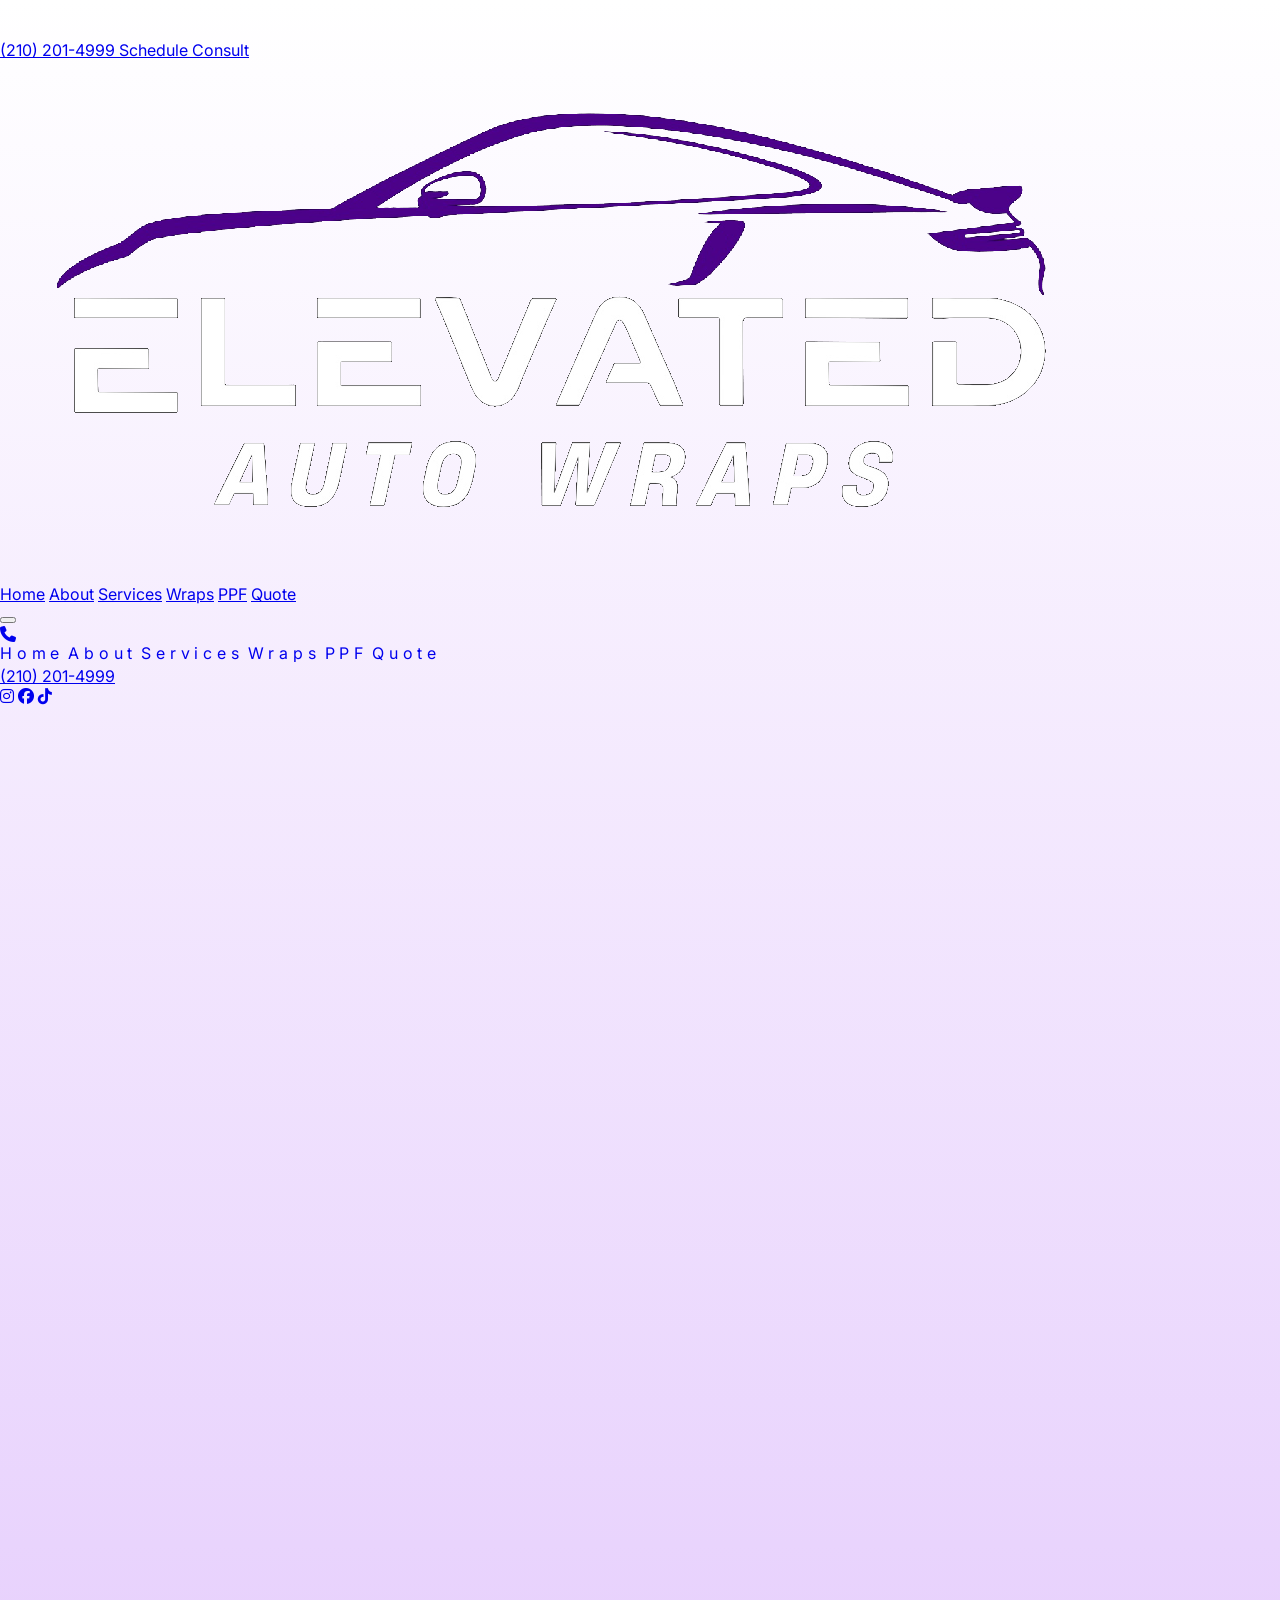
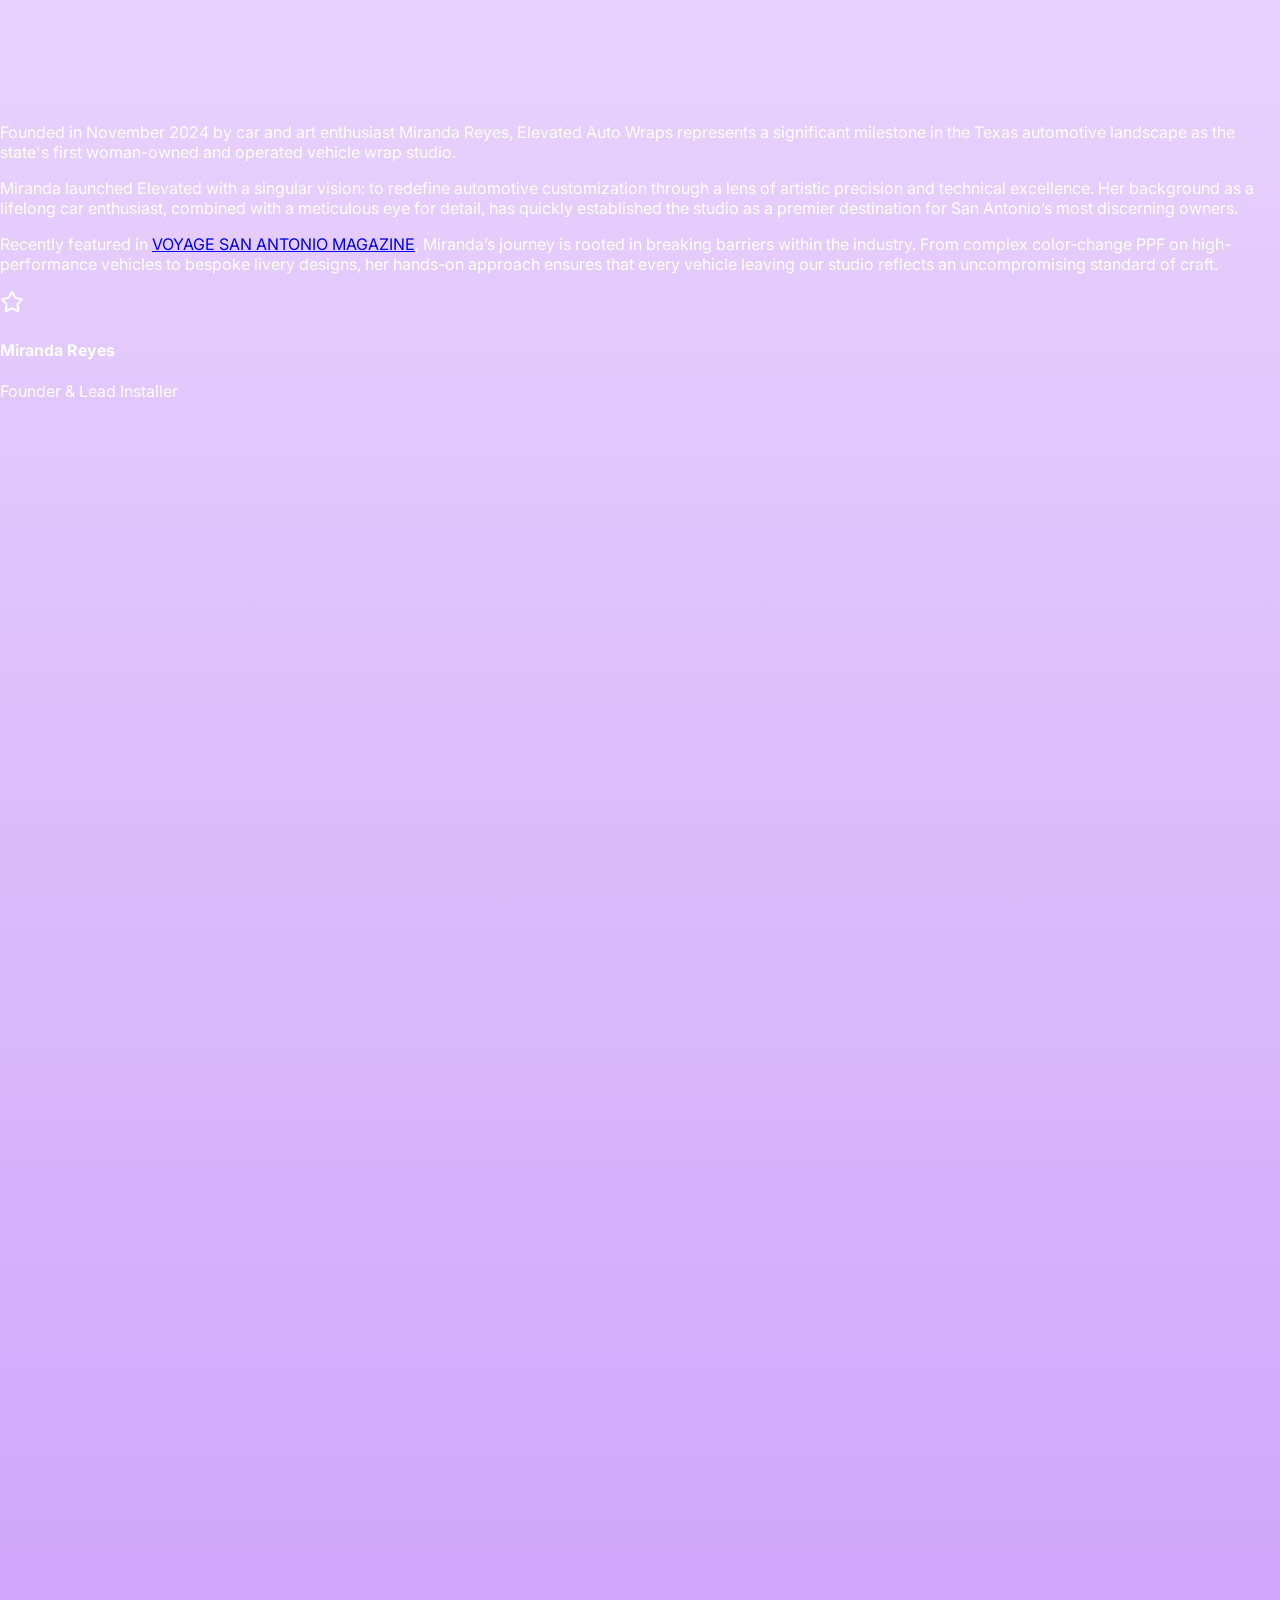
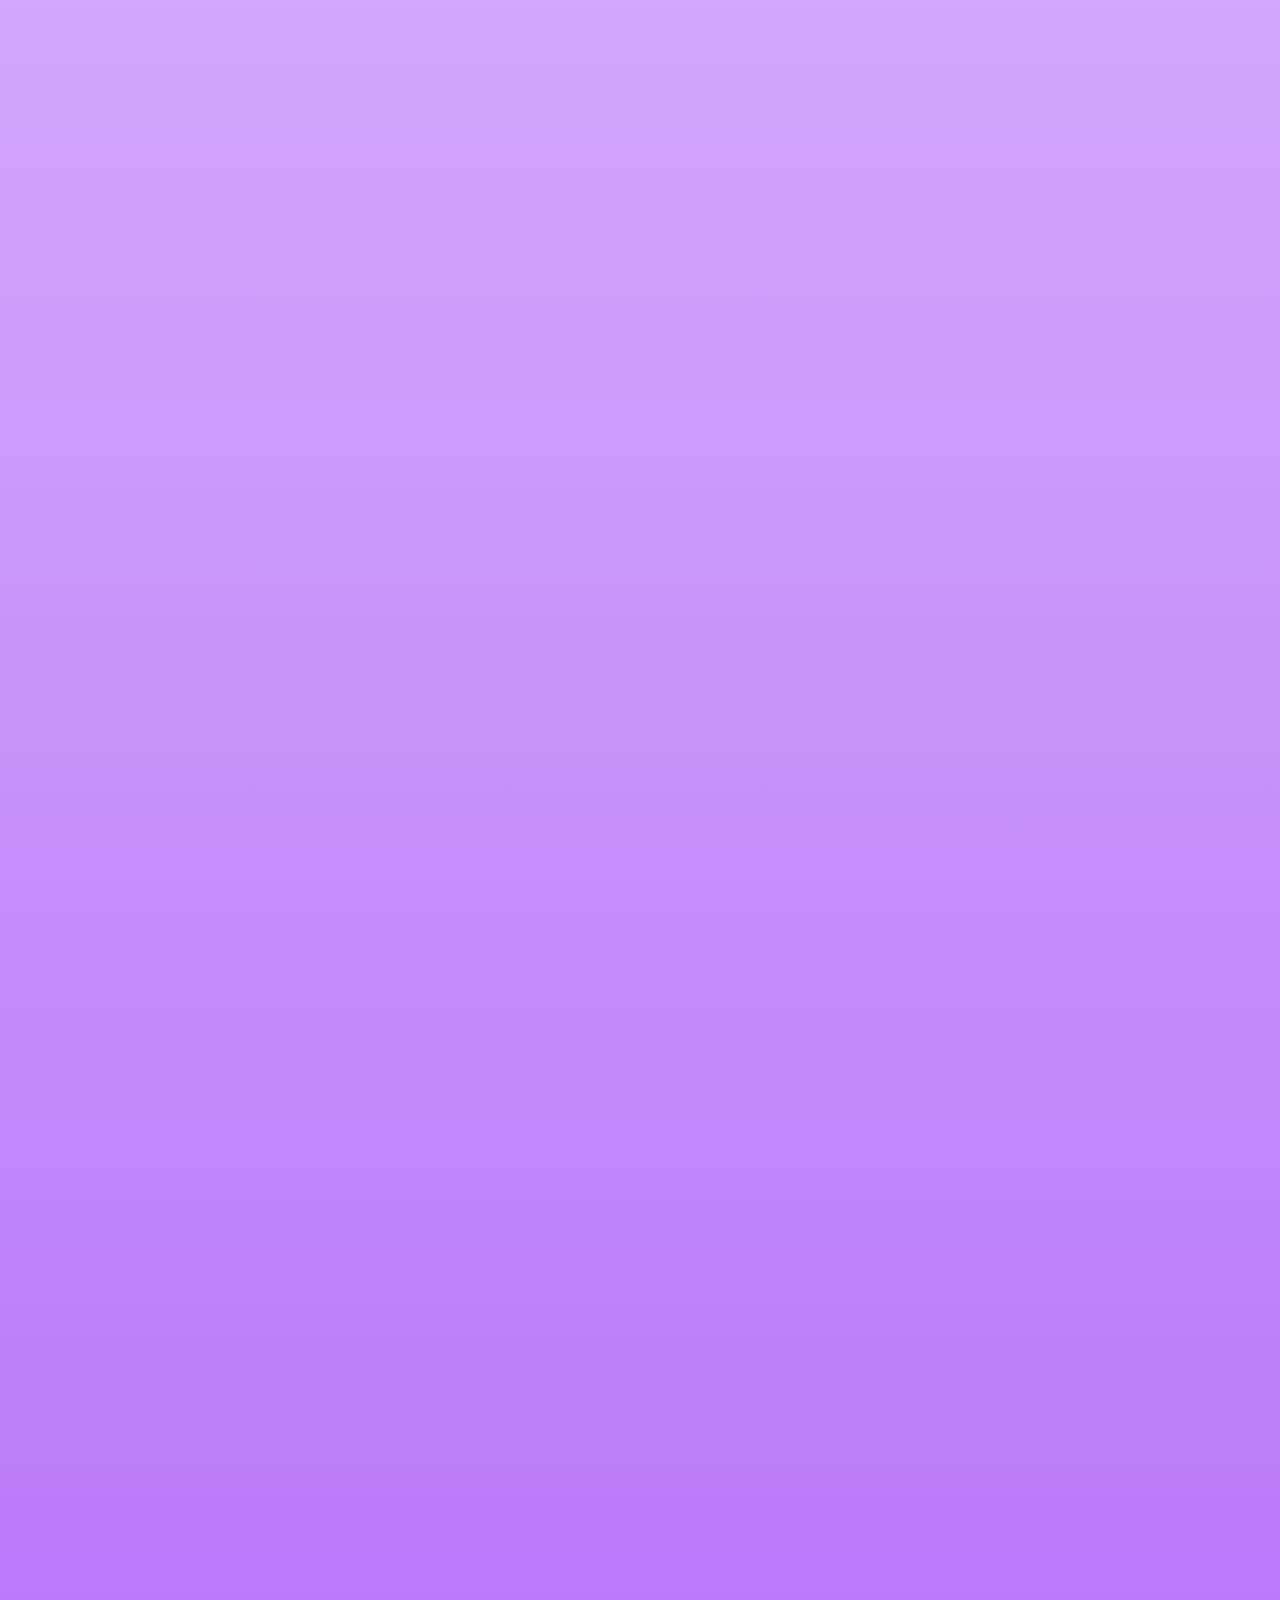
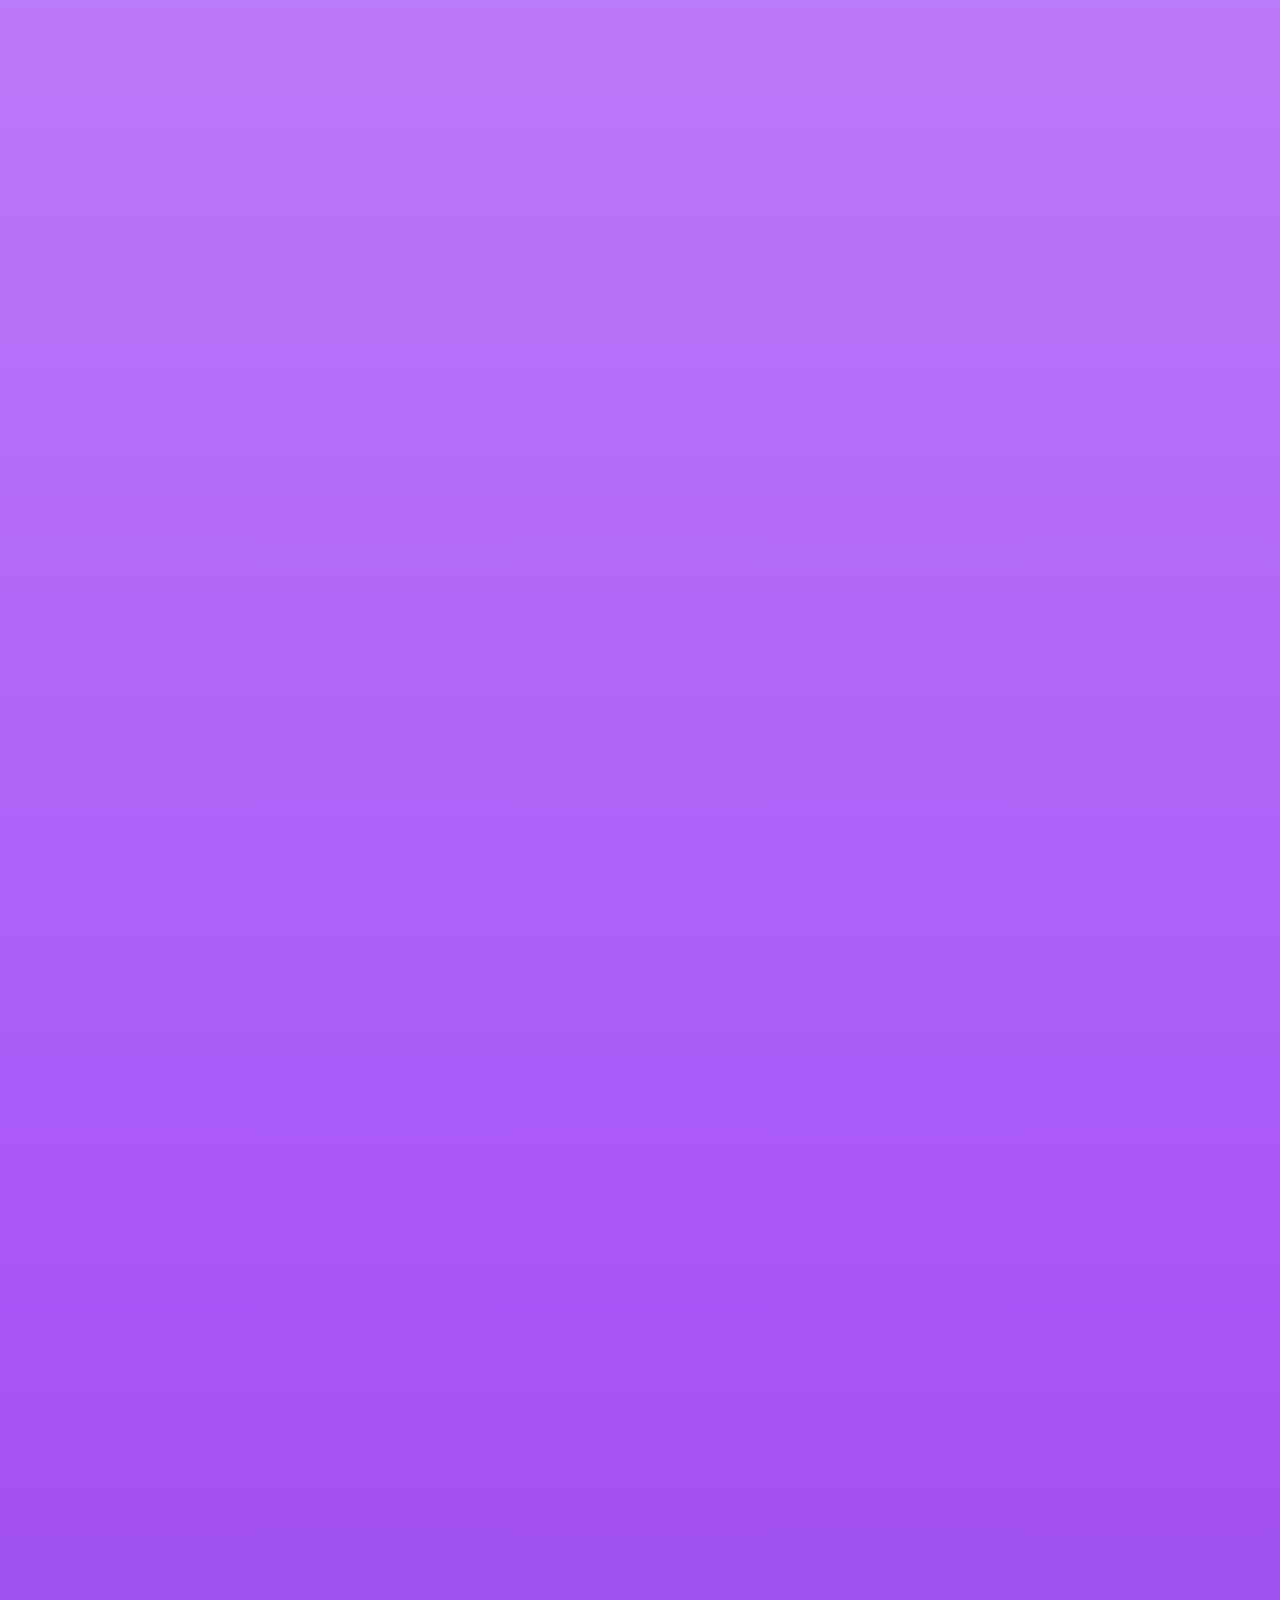
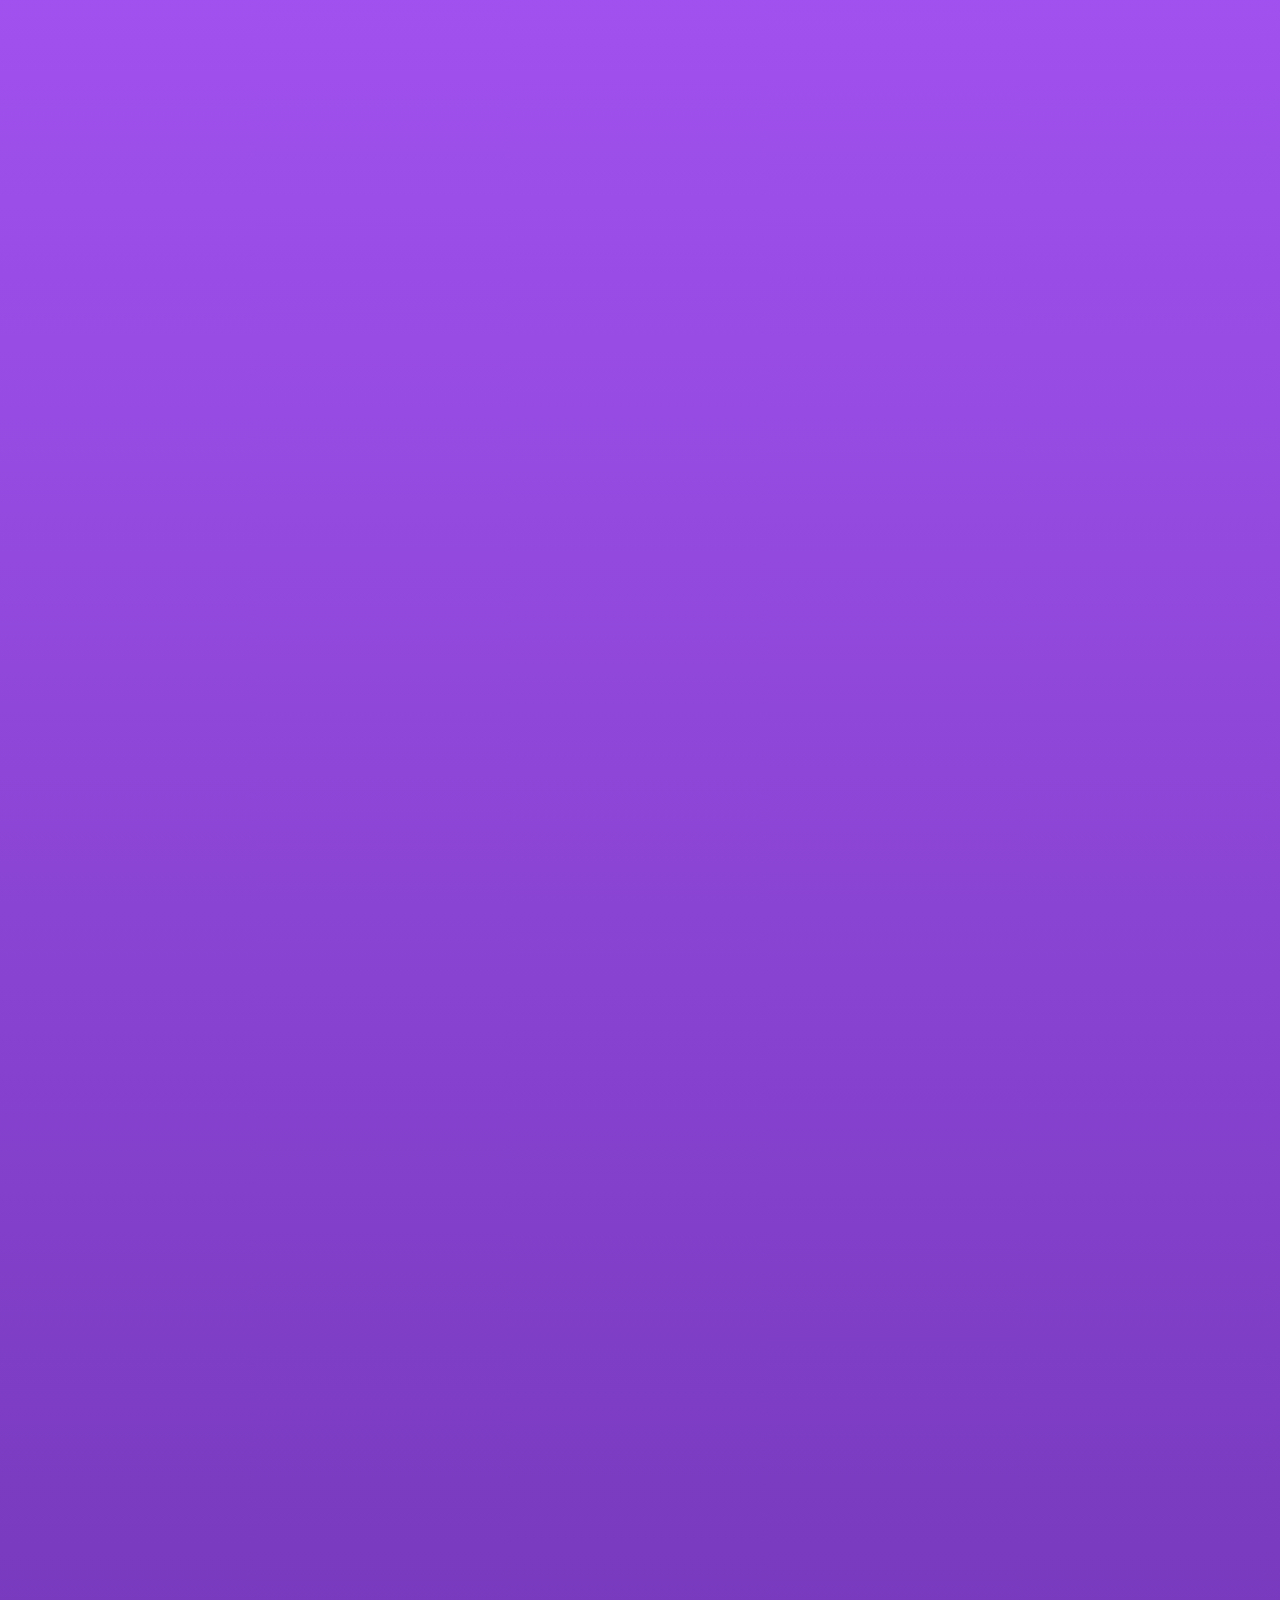
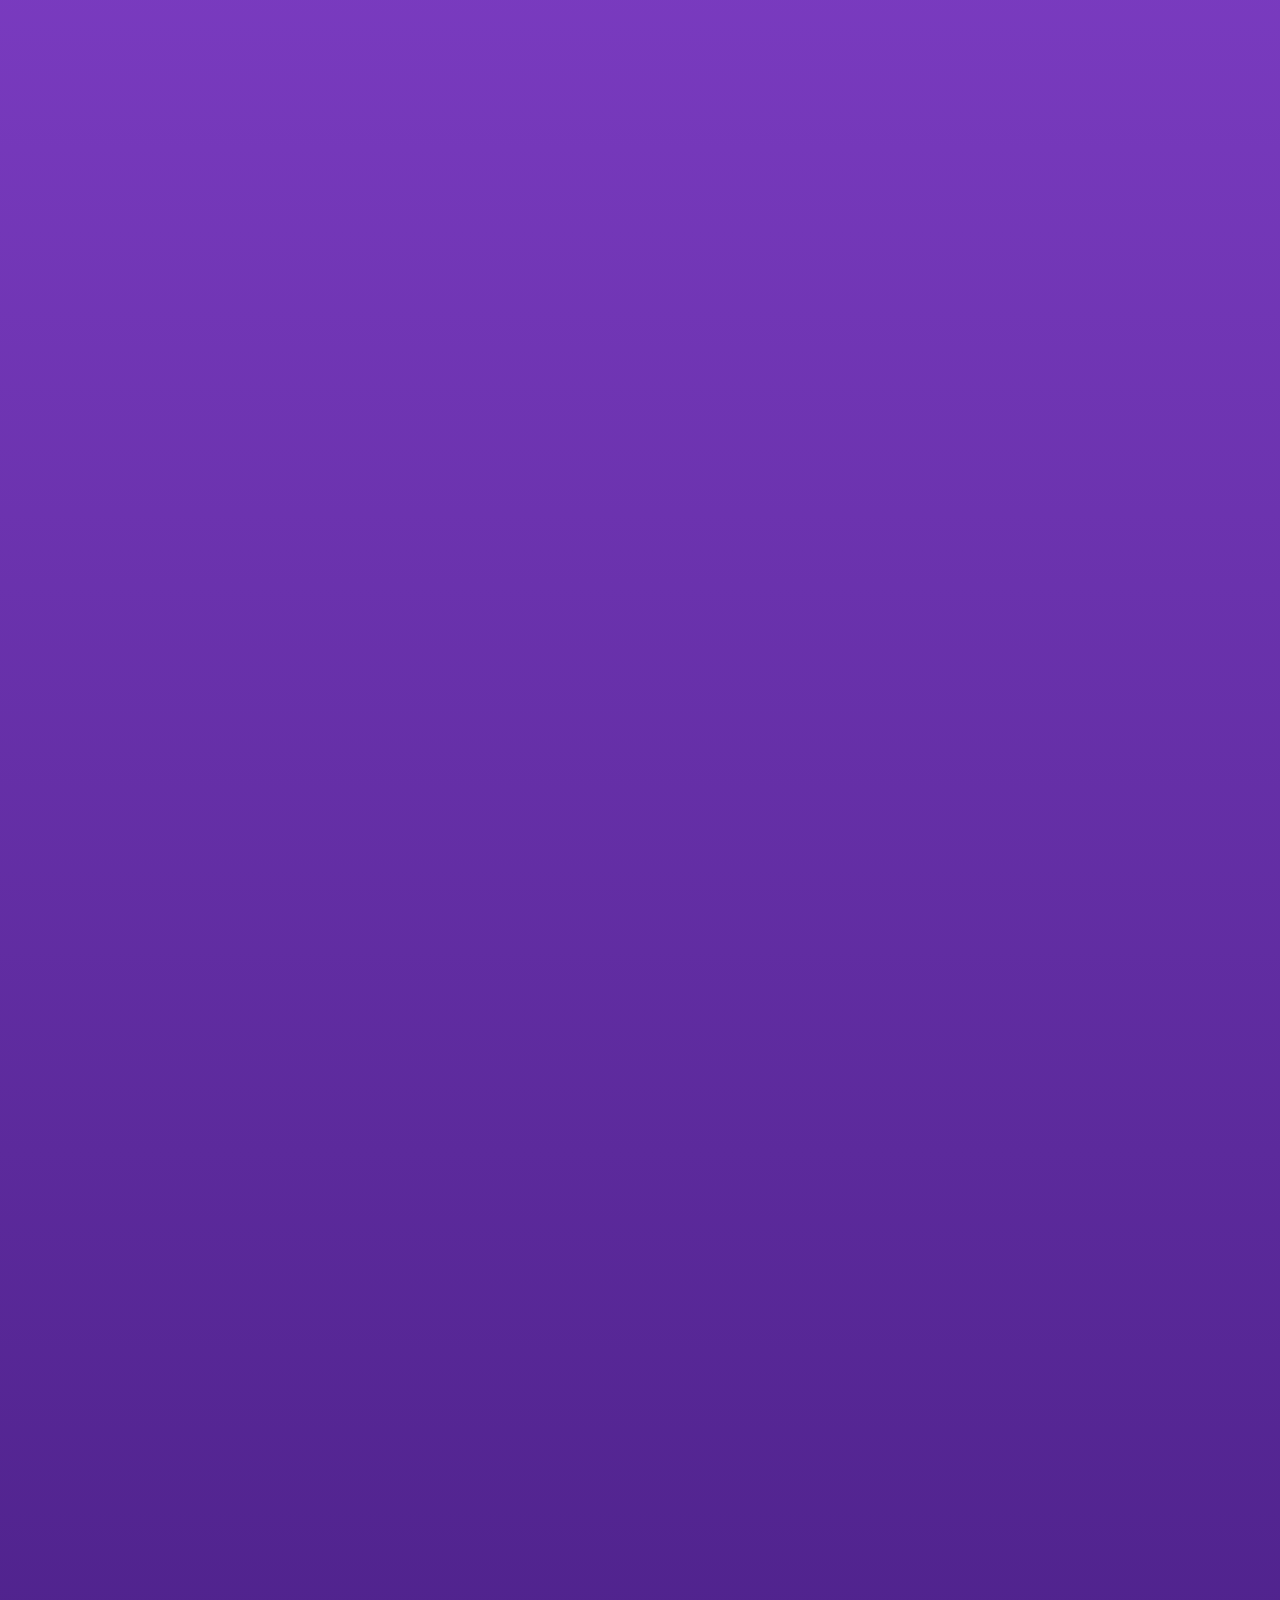
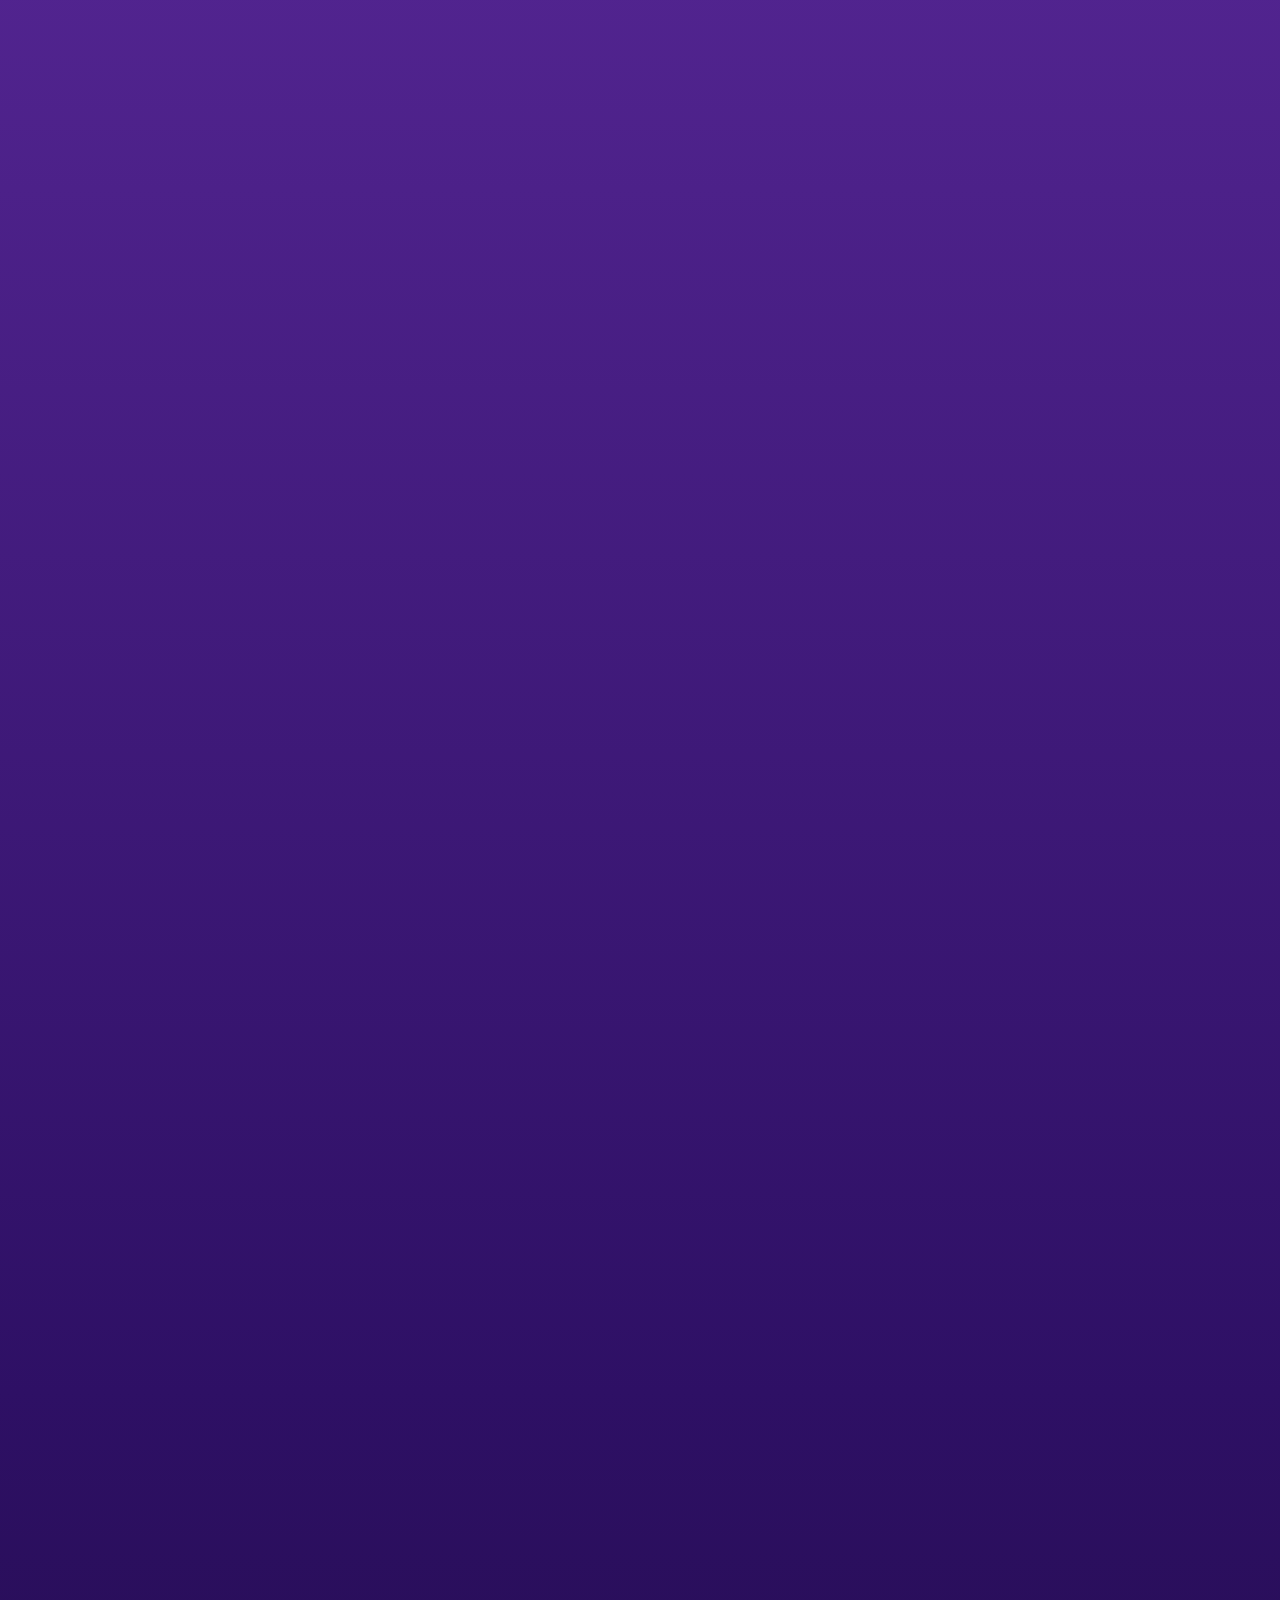
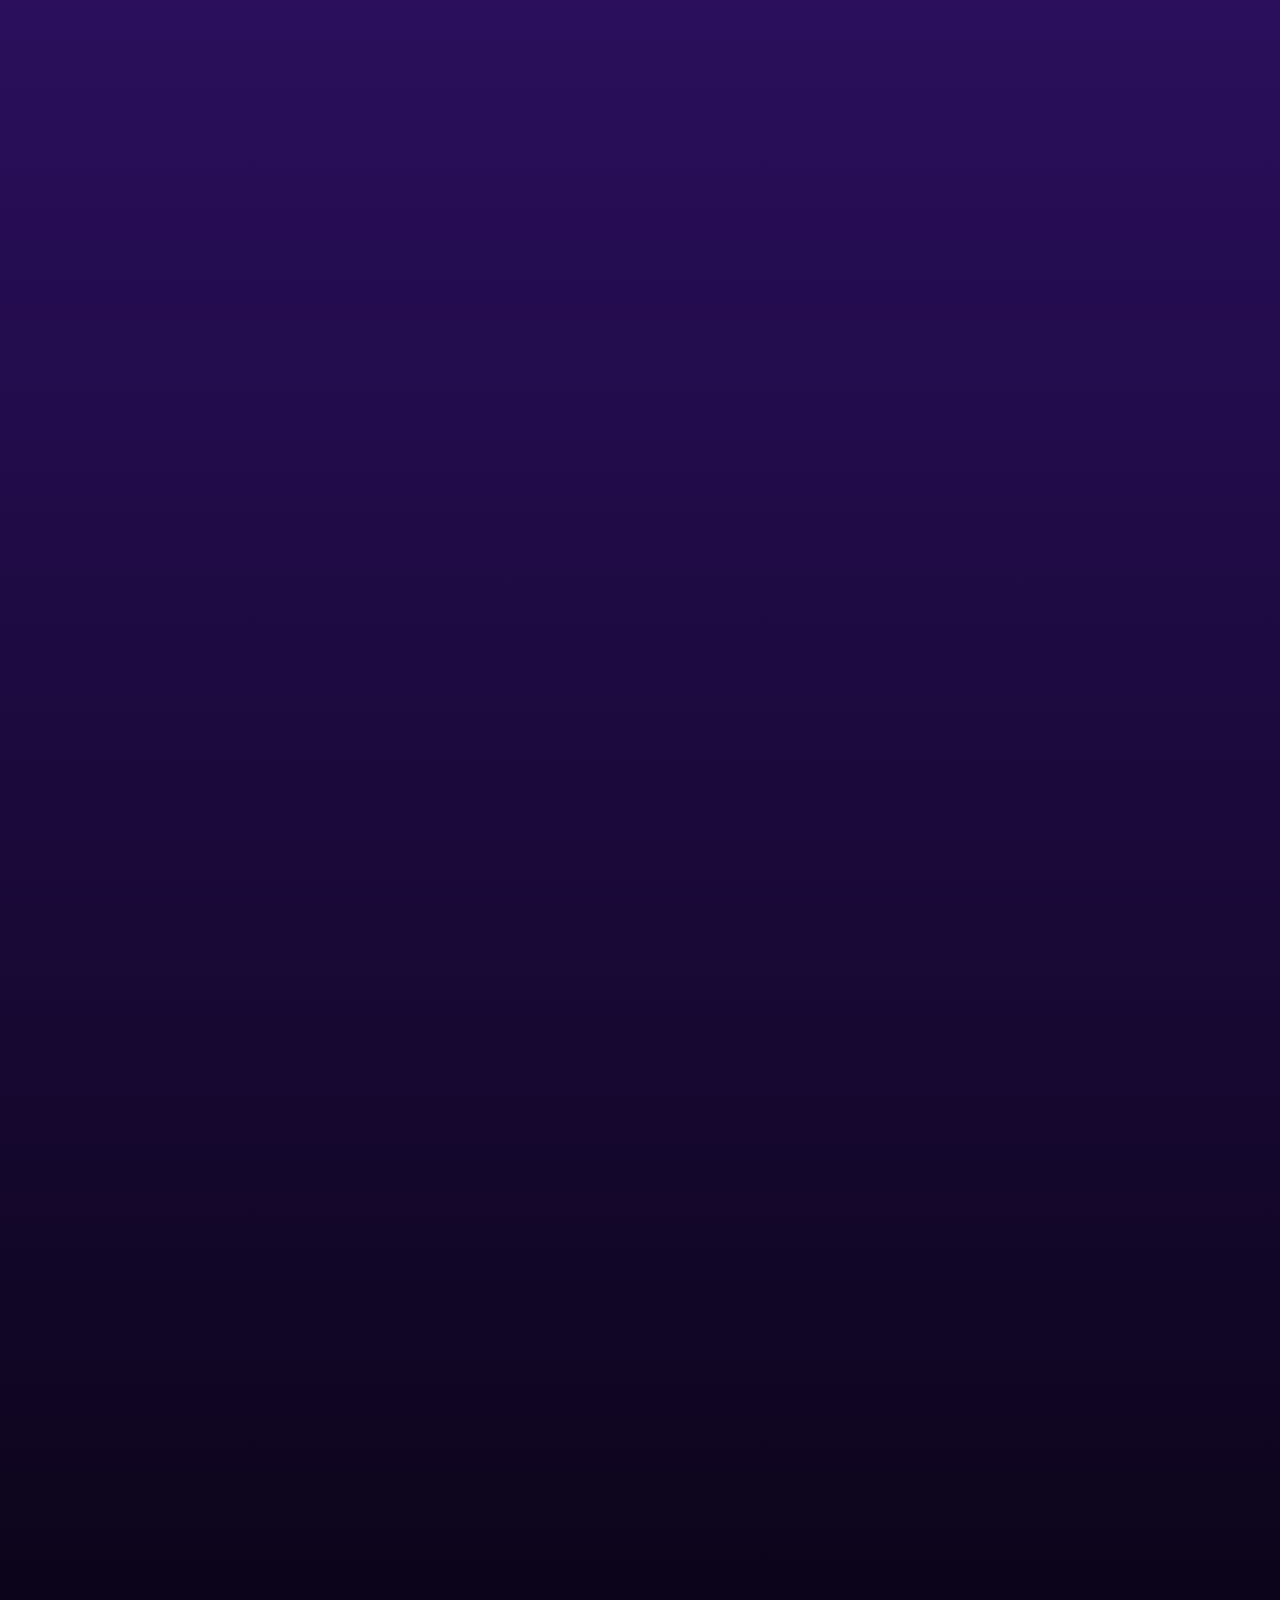
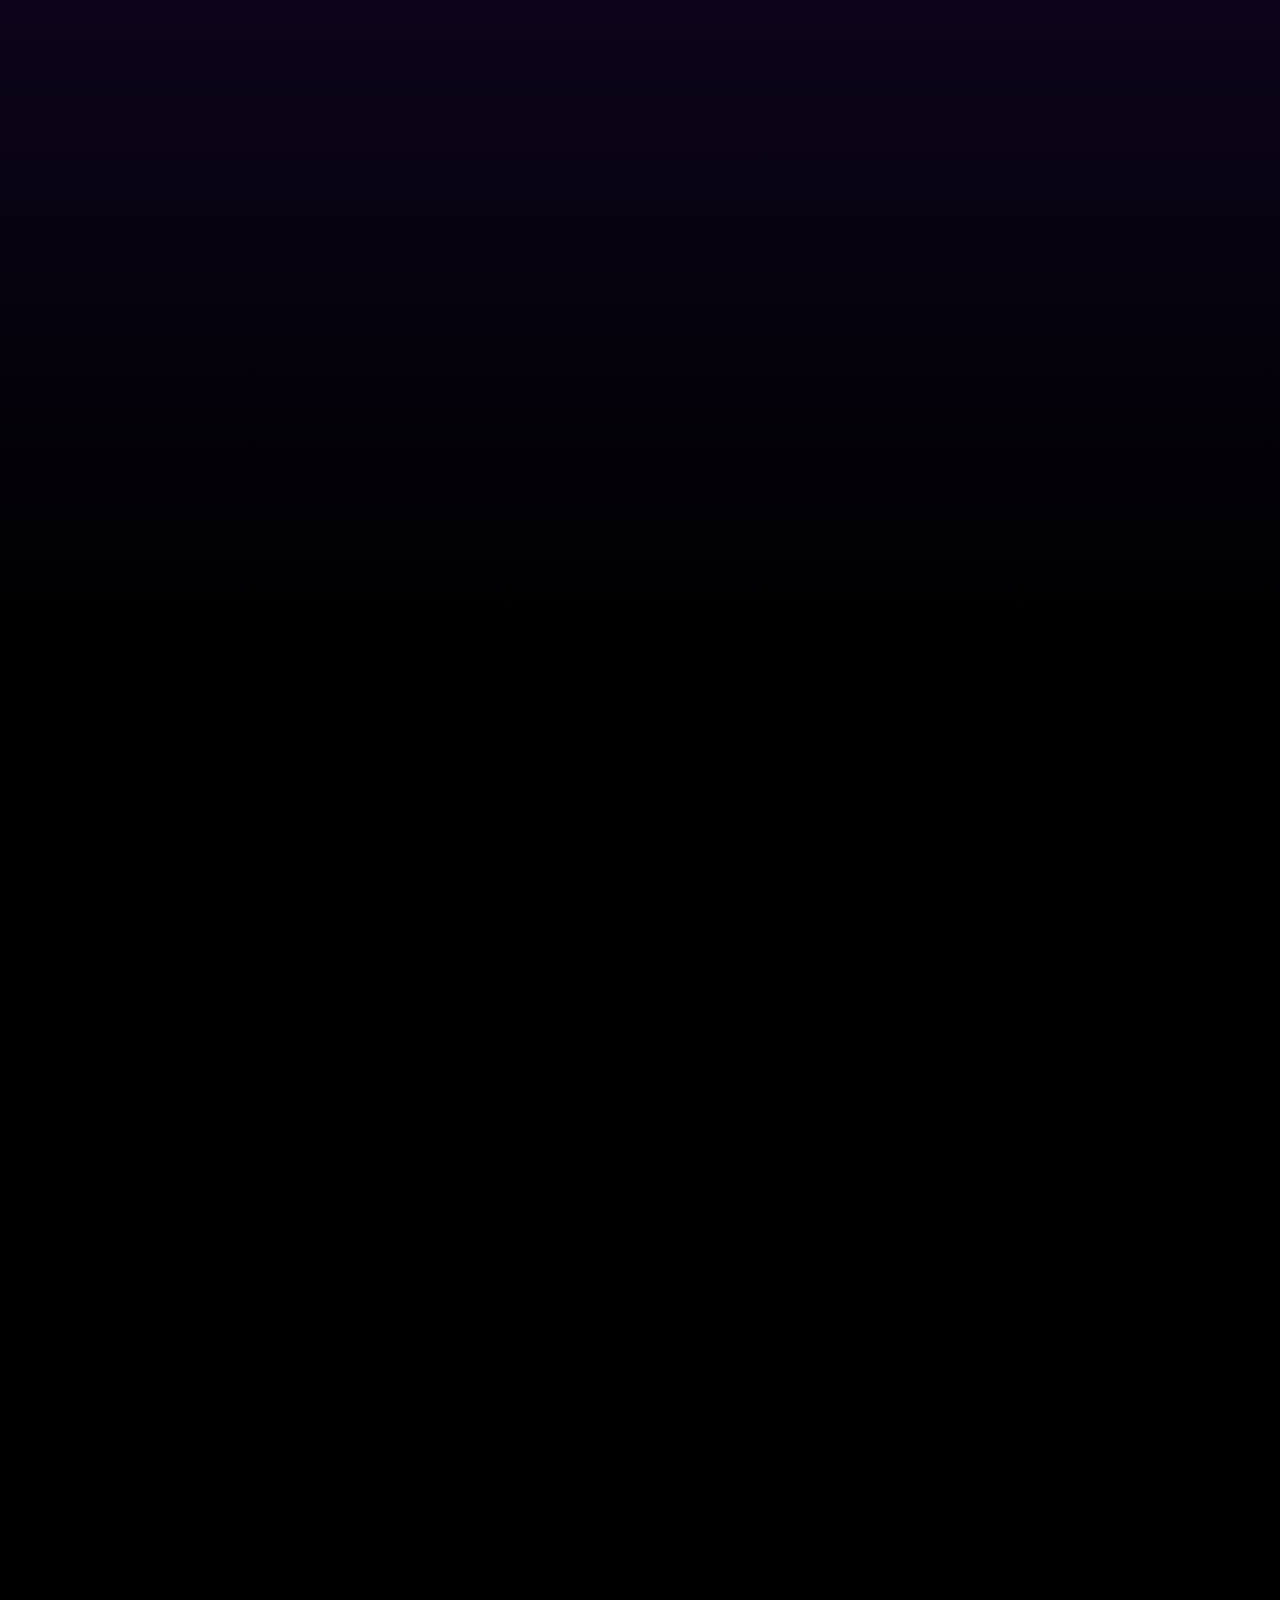
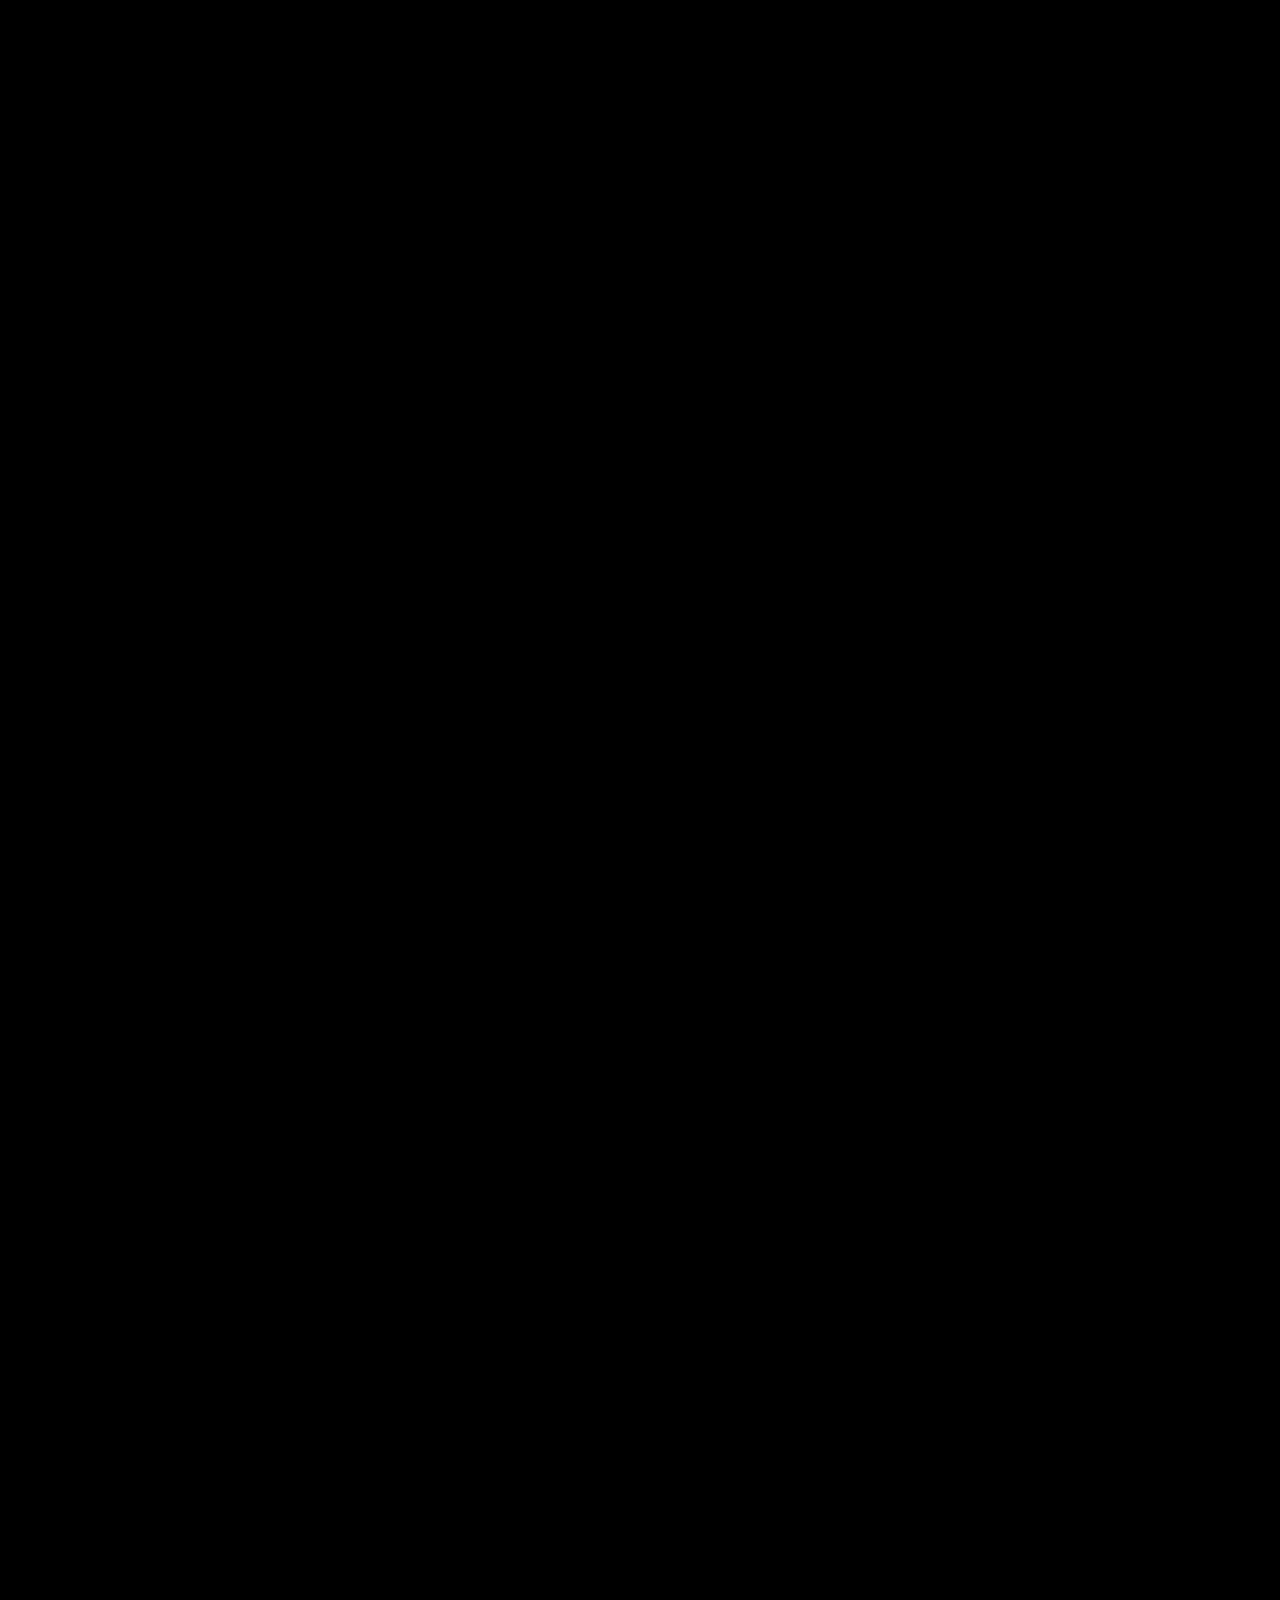
==== commit 3301433f: "update" ====
--- a/about.html
+++ b/about.html
@@ -136,7 +136,7 @@
   <!-- Preloader -->
   <div id="preloader" class="fixed inset-0 z-[9999] bg-black flex flex-col items-center justify-center overflow-hidden transition-opacity duration-700">
     <div class="relative flex flex-col items-center">
-      <img src="https://ogautocc.com/ElevatedWraps/Elevated_preloader.GIF" class="h-32 md:h-48 w-auto mb-8" alt="Elevated Wraps Loading...">
+      <img src="Elevated_preloader.GIF" class="h-32 md:h-48 w-auto mb-8" alt="Elevated Wraps Loading...">
       <div class="w-48 h-[1px] bg-zinc-900 relative overflow-hidden">
         <div class="absolute inset-0 bg-gradient-to-r from-transparent via-purple-500 to-transparent w-full h-full animate-[loading_1.5s_ease-in-out_infinite] -translate-x-full"></div>
       </div>
@@ -250,7 +250,7 @@
             <div class="lg:col-span-5 space-y-6 md:space-y-10">
               <div class="aspect-[4/5] rounded-[2.5rem] md:rounded-[4rem] overflow-hidden border border-zinc-200 relative group shadow-2xl pixel-image-wrapper" style="opacity: 1; transform: none;">
                 <div class="pixel-image-container w-full h-full relative flex flex-wrap bg-zinc-900" 
-                     data-src="https://ogautocc.com/ElevatedWraps/Social.jpg" 
+                     data-src="about.jpg" 
                      data-rows="4" 
                      data-cols="6">
                 </div>
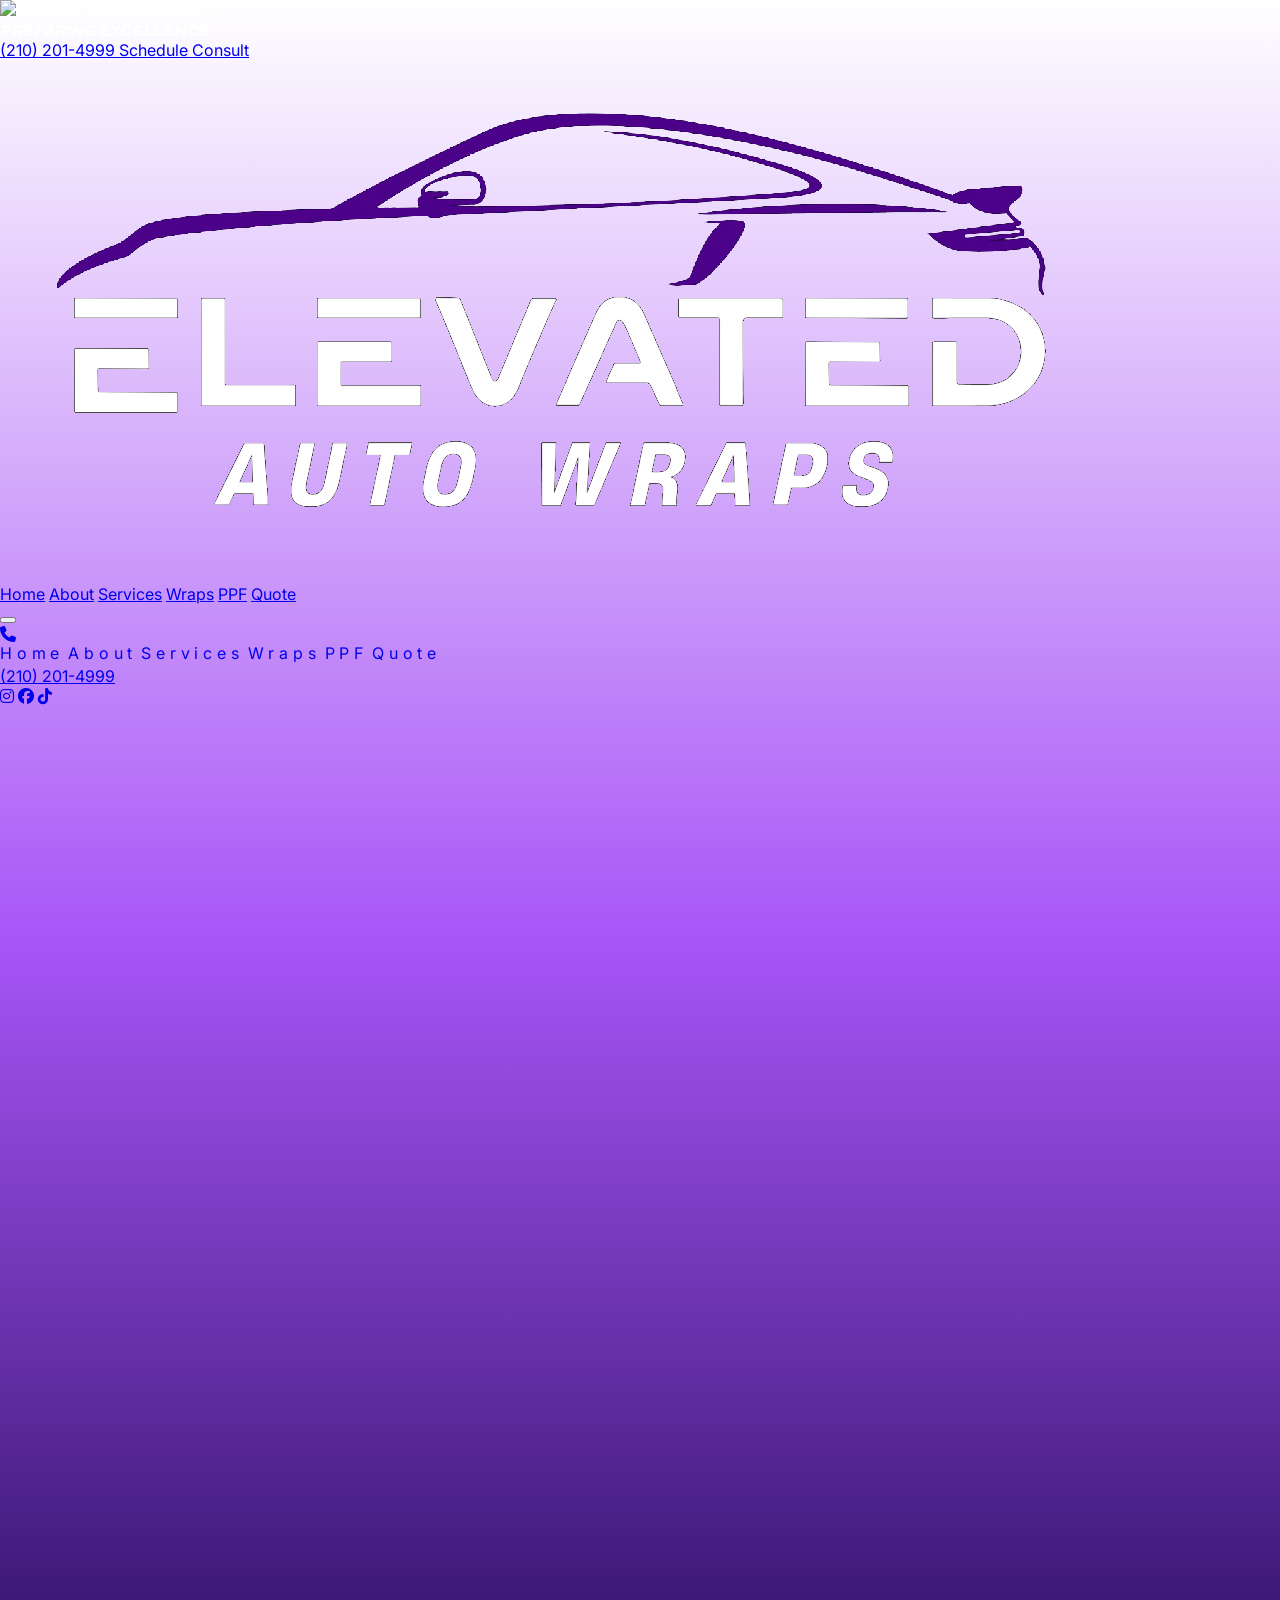
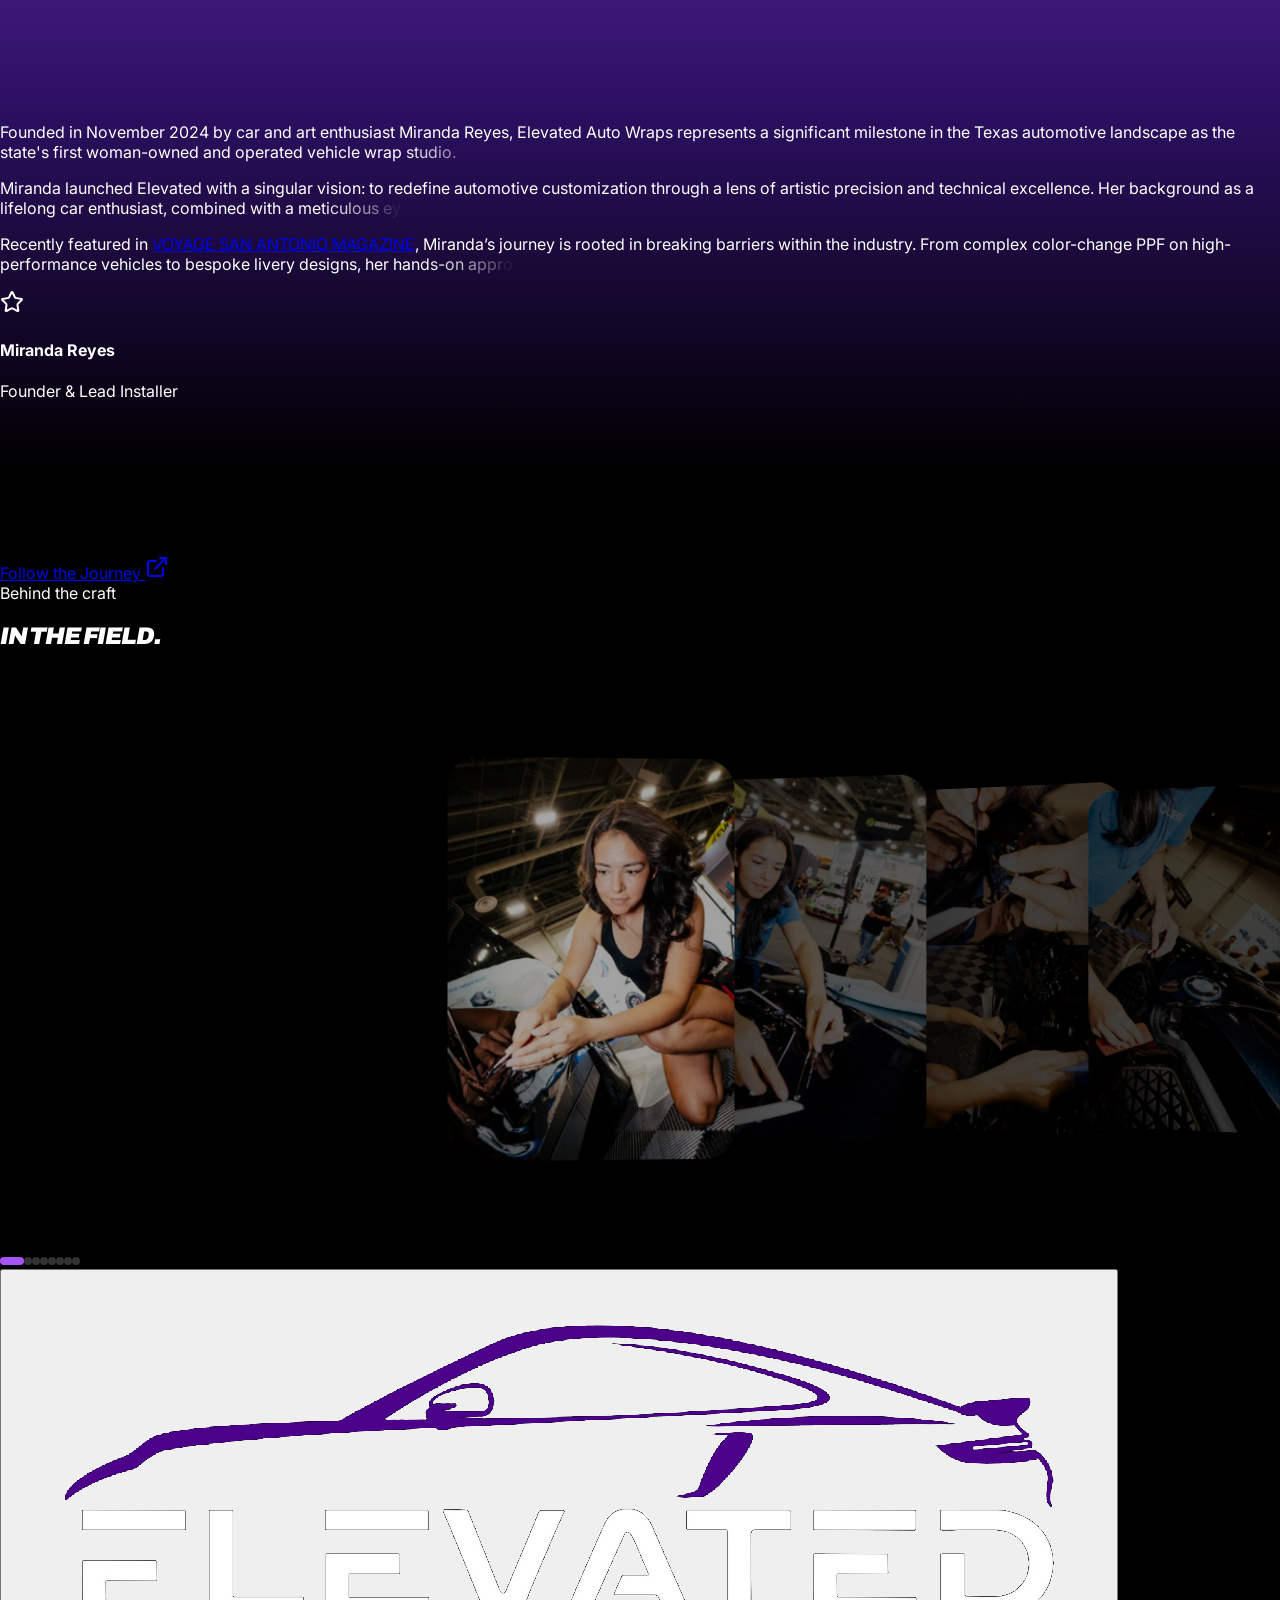
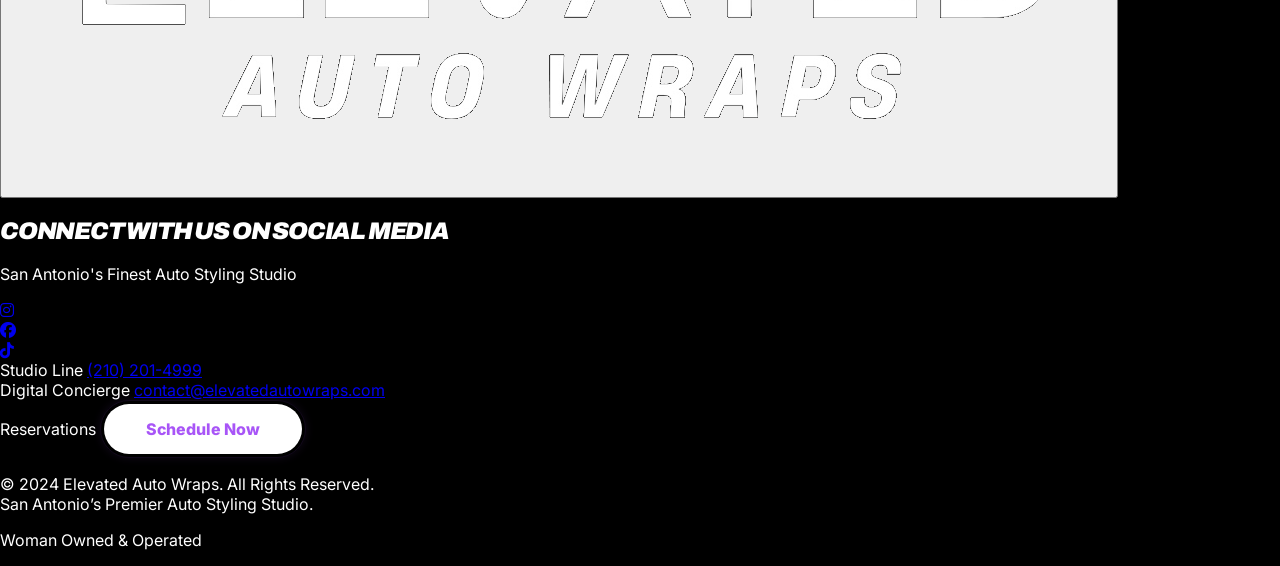
==== commit a0399482: "update" ====
--- a/about.html
+++ b/about.html
@@ -248,12 +248,8 @@
               </div>
             </div>
             <div class="lg:col-span-5 space-y-6 md:space-y-10">
-              <div class="aspect-[4/5] rounded-[2.5rem] md:rounded-[4rem] overflow-hidden border border-zinc-200 relative group shadow-2xl pixel-image-wrapper" style="opacity: 1; transform: none;">
-                <div class="pixel-image-container w-full h-full relative flex flex-wrap bg-zinc-900" 
-                     data-src="about.jpg" 
-                     data-rows="4" 
-                     data-cols="6">
-                </div>
+              <div class="aspect-[4/5] rounded-[2.5rem] md:rounded-[4rem] overflow-hidden border border-zinc-200 relative group shadow-2xl" style="opacity: 1; transform: none;">
+                <video class="w-full h-full object-cover" src="About_video.mp4" autoplay muted loop playsinline></video>
                 <div class="absolute inset-0 bg-gradient-to-t from-black/60 via-transparent to-white/10 pointer-events-none z-20"></div>
               </div>
               <a href="https://www.instagram.com/mirandareyes_007" target="_blank" rel="noopener noreferrer" class="flex items-center justify-between p-8 md:p-10 bg-zinc-900 text-white rounded-[2rem] md:rounded-[3rem] hover:bg-purple-600 hover:text-white transition-all group relative overflow-hidden font-black uppercase tracking-[0.4em] text-[10px] md:text-xs shadow-2xl" style="opacity: 1; transform: none;">
@@ -264,6 +260,389 @@
           </div>
         </div>
       </div>
+    </section>
+
+    <!-- Image Carousel Section -->
+    <section class="w-full py-16 md:py-24 bg-black">
+      <div class="max-w-7xl mx-auto px-6 mb-10 md:mb-14">
+        <span id="pc-label" class="text-purple-500 uppercase tracking-[0.3em] text-[9px] md:text-[10px] font-black block mb-3" style="transition:opacity 0.4s,transform 0.4s;">Behind the craft</span>
+        <h2 id="pc-title" class="porsche-font text-4xl md:text-6xl text-white leading-none" style="transition:opacity 0.4s,transform 0.4s;">In The <span class="text-white/40">Field.</span></h2>
+      </div>
+
+      <style>
+        #parallax-carousel {
+          display: flex;
+          overflow-x: scroll;
+          scroll-snap-type: x mandatory;
+          -webkit-overflow-scrolling: touch;
+          align-items: center;
+          padding-top: 80px;
+          padding-bottom: 80px;
+          cursor: grab;
+          user-select: none;
+          -webkit-user-select: none;
+        }
+        #parallax-carousel::-webkit-scrollbar { display: none; }
+        #parallax-carousel { -ms-overflow-style: none; scrollbar-width: none; }
+
+        .pc-card {
+          flex-shrink: 0;
+          width: 300px;
+          height: 420px;
+          margin-left: -48px;
+          margin-right: -48px;
+          border-radius: 32px;
+          overflow: hidden;
+          position: relative;
+          background: #111;
+          scroll-snap-align: center;
+          will-change: transform;
+          cursor: pointer;
+        }
+        @media (max-width: 640px) {
+          .pc-card { width: 230px; height: 340px; margin-left: -34px; margin-right: -34px; }
+        }
+
+        .pc-card img {
+          position: absolute;
+          width: 130%;
+          height: 100%;
+          left: -15%;
+          top: 0;
+          object-fit: cover;
+          transform: translateX(0px);
+          will-change: transform;
+          pointer-events: none;
+        }
+
+        /* Layer 2 — Reflection: diagonal glare that tracks opposite to image */
+        .pc-reflection {
+          position: absolute; inset: 0;
+          background: linear-gradient(
+            125deg,
+            transparent 20%,
+            rgba(255,255,255,0.18) 45%,
+            rgba(255,255,255,0.06) 55%,
+            transparent 80%
+          );
+          mix-blend-mode: overlay;
+          pointer-events: none;
+          z-index: 2;
+          will-change: transform;
+        }
+
+        /* Layer 3 — Dim overlay: fades out at center */
+        .pc-overlay {
+          position: absolute; inset: 0;
+          background: #000;
+          opacity: 0.65;
+          pointer-events: none;
+          z-index: 3;
+        }
+
+        /* ── Shared-Element fullscreen overlay ── */
+        #pc-fullscreen {
+          position: fixed; inset: 0;
+          z-index: 9999;
+          display: none;
+          align-items: center;
+          justify-content: center;
+          background: #000;
+          overflow: hidden;
+          transform-origin: center center;
+        }
+        #pc-fullscreen img {
+          width: 100%; height: 100%;
+          object-fit: cover;
+          pointer-events: none;
+          display: block;
+        }
+        #pc-fs-close {
+          position: absolute; top: 20px; right: 20px;
+          width: 44px; height: 44px; border-radius: 50%;
+          background: rgba(255,255,255,0.12);
+          backdrop-filter: blur(10px);
+          border: 1px solid rgba(255,255,255,0.2);
+          color: #fff; font-size: 24px; line-height: 1;
+          cursor: pointer; display: flex; align-items: center; justify-content: center;
+          transition: background 0.2s;
+          z-index: 2;
+        }
+        #pc-fs-close:hover { background: #a855f7; }
+      </style>
+
+      <!-- Shared-element fullscreen -->
+      <div id="pc-fullscreen">
+        <button id="pc-fs-close" aria-label="Close">×</button>
+        <img id="pc-fs-img" src="" alt="">
+      </div>
+
+      <div style="overflow:hidden;">
+      <div id="parallax-carousel">
+        <div class="pc-card">
+          <img src="carousel_1.jpg" alt="Miranda at work" draggable="false">
+          <div class="pc-reflection"></div><div class="pc-overlay"></div>
+        </div>
+        <div class="pc-card">
+          <img src="carousel_2.jpg" alt="Miranda at work" draggable="false">
+          <div class="pc-reflection"></div><div class="pc-overlay"></div>
+        </div>
+        <div class="pc-card">
+          <img src="carousel_3.jpg" alt="Miranda at work" draggable="false">
+          <div class="pc-reflection"></div><div class="pc-overlay"></div>
+        </div>
+        <div class="pc-card">
+          <img src="carousel_4.jpg" alt="Miranda at work" draggable="false">
+          <div class="pc-reflection"></div><div class="pc-overlay"></div>
+        </div>
+        <div class="pc-card">
+          <img src="carousel_5.jpg" alt="Miranda at work" draggable="false">
+          <div class="pc-reflection"></div><div class="pc-overlay"></div>
+        </div>
+        <div class="pc-card">
+          <img src="carousel_6.jpg" alt="Miranda at work" draggable="false">
+          <div class="pc-reflection"></div><div class="pc-overlay"></div>
+        </div>
+        <div class="pc-card">
+          <img src="carousel_7.jpg" alt="Miranda at work" draggable="false">
+          <div class="pc-reflection"></div><div class="pc-overlay"></div>
+        </div>
+        <div class="pc-card">
+          <img src="carousel_8.jpg" alt="Miranda at work" draggable="false">
+          <div class="pc-reflection"></div><div class="pc-overlay"></div>
+        </div>
+      </div>
+
+      </div><!-- /overflow:hidden wrapper -->
+      <div id="pc-dots" class="flex justify-center gap-2 mt-8"></div>
+
+      <script>
+        (function () {
+          const container  = document.getElementById('parallax-carousel');
+          const dotsWrap   = document.getElementById('pc-dots');
+          const fsOverlay  = document.getElementById('pc-fullscreen');
+          const fsImg      = document.getElementById('pc-fs-img');
+          const fsClose    = document.getElementById('pc-fs-close');
+          const pcLabel    = document.getElementById('pc-label');
+          const pcTitle    = document.getElementById('pc-title');
+          const cards      = Array.from(container.querySelectorAll('.pc-card'));
+
+          /* ── Dots ── */
+          cards.forEach((_, i) => {
+            const d = document.createElement('button');
+            d.style.cssText = 'height:8px;border-radius:9999px;border:none;cursor:pointer;padding:0;transition:width 0.3s,background 0.3s;';
+            d.style.width      = i === 0 ? '24px' : '8px';
+            d.style.background = i === 0 ? '#a855f7' : 'rgba(255,255,255,0.2)';
+            d.addEventListener('click', () => snapTo(i));
+            dotsWrap.appendChild(d);
+          });
+
+          /* ── Padding: center first/last cards ── */
+          function updatePadding() {
+            const half = container.clientWidth / 2 - cards[0].offsetWidth / 2;
+            container.style.paddingLeft  = half + 'px';
+            container.style.paddingRight = half + 'px';
+          }
+
+          function snapTo(i) {
+            container.style.scrollSnapType = '';
+            const pad = parseFloat(container.style.paddingLeft) || 0;
+            container.scrollTo({ left: cards[i].offsetLeft - pad, behavior: 'smooth' });
+          }
+
+          function nearestIndex() {
+            const cx = container.scrollLeft + container.clientWidth / 2;
+            let near = 0, dist = Infinity;
+            cards.forEach((c, i) => {
+              const d = Math.abs(c.offsetLeft + c.offsetWidth / 2 - cx);
+              if (d < dist) { dist = d; near = i; }
+            });
+            return near;
+          }
+
+          function clamp(v, a, b) { return Math.max(a, Math.min(b, v)); }
+          function map(v, i0, i1, o0, o1) { return o0 + (o1 - o0) * clamp((v - i0) / (i1 - i0), 0, 1); }
+
+          function getStep() {
+            return cards.length > 1 ? cards[1].offsetLeft - cards[0].offsetLeft : cards[0].offsetWidth;
+          }
+
+          let activeDot = 0;
+
+          function tick() {
+            const cx   = container.scrollLeft + container.clientWidth / 2;
+            const step = getStep() || 1;
+            const dots = dotsWrap.querySelectorAll('button');
+            const near = nearestIndex();
+
+            cards.forEach((card) => {
+              const img        = card.querySelector('img');
+              const reflection = card.querySelector('.pc-reflection');
+              const overlay    = card.querySelector('.pc-overlay');
+
+              const cc   = card.offsetLeft + card.offsetWidth / 2;
+              const prog = clamp((cc - cx) / step, -1.2, 1.2);  // -1=left, 0=center, +1=right
+              const abs  = Math.abs(prog);
+
+              /* ── 3D tilt directly on card ── */
+              const ry     = -prog * 12;
+              const sc     = map(abs, 0, 1, 1, 0.82);
+              const shadow = map(abs, 0, 1, 40, 10);
+              card.style.transform = `perspective(1000px) rotateY(${ry}deg) scale(${sc})`;
+              card.style.zIndex    = String(Math.round(map(abs, 0, 1, 100, 1)));
+              card.style.filter    = `drop-shadow(0 ${shadow}px ${shadow * 2}px rgba(0,0,0,${map(abs,0,1,0.55,0.2)}))`;
+
+              /* ── Image: 2D horizontal parallax, always fills the card ── */
+              const imgW = card.offsetWidth;
+              const imgX = -prog * imgW * 0.12;
+              img.style.transform = `translateX(${imgX}px)`;
+
+              /* ── Layer 3 (Reflection): SAME direction as scroll (0.4 ratio), fades at edges ── */
+              const refX  = prog * imgW * 0.40;                 // 0.4 ratio, same direction
+              const refOp = map(abs, 0, 1, 0.9, 0.1);          // brightest at center
+              reflection.style.transform = `translateX(${refX}px)`;
+              reflection.style.opacity   = String(refOp);
+
+              /* ── Dim overlay: clear at center, dark at edges ── */
+              const opa = abs < 0.3 ? map(abs, 0, 0.3, 0, 0.45) : map(abs, 0.3, 1, 0.45, 0.75);
+              overlay.style.opacity = String(opa);
+            });
+
+            if (near !== activeDot && dots.length) {
+              dots[activeDot].style.width      = '8px';
+              dots[activeDot].style.background = 'rgba(255,255,255,0.2)';
+              dots[near].style.width           = '24px';
+              dots[near].style.background      = '#a855f7';
+              activeDot = near;
+            }
+          }
+
+          container.addEventListener('scroll', tick, { passive: true });
+
+          /* ── Drag via Pointer Events (mouse + touch unified) ── */
+          let pointerDown = false, pointerStartX = 0, scrollStart = 0, totalDelta = 0, downCard = null;
+
+          container.addEventListener('pointerdown', e => {
+            pointerDown   = true;
+            pointerStartX = e.clientX;
+            scrollStart   = container.scrollLeft;
+            totalDelta    = 0;
+            downCard      = e.target.closest('.pc-card');
+            container.style.scrollSnapType = 'none'; // disable snap mid-drag
+            container.setPointerCapture(e.pointerId);
+            container.style.cursor = 'grabbing';
+          });
+
+          container.addEventListener('pointermove', e => {
+            if (!pointerDown) return;
+            totalDelta = e.clientX - pointerStartX;
+            container.scrollLeft = scrollStart - totalDelta;
+            tick();
+          });
+
+          container.addEventListener('pointerup', () => {
+            if (!pointerDown) return;
+            pointerDown = false;
+            container.style.cursor = 'grab';
+
+            if (Math.abs(totalDelta) < 8 && downCard) {
+              // Tap/click → open shared-element expansion
+              openCard(downCard);
+              container.style.scrollSnapType = '';
+            } else {
+              // Drag → snap to nearest
+              const nearest = nearestIndex();
+              const pad = parseFloat(container.style.paddingLeft) || 0;
+              container.style.scrollSnapType = '';
+              container.scrollTo({ left: cards[nearest].offsetLeft - pad, behavior: 'smooth' });
+            }
+          });
+
+          container.addEventListener('pointercancel', () => {
+            pointerDown = false;
+            container.style.cursor = 'grab';
+            container.style.scrollSnapType = '';
+          });
+
+          /* ── Shared-Element Expansion ── */
+          let storedRect    = null;
+          let expandAnim    = null;
+          const SPRING      = 'cubic-bezier(0.16, 1, 0.3, 1)';   // Apple quintic spring
+          const SPRING_OUT  = 'cubic-bezier(0.4, 0, 0.8, 0.3)';
+
+          function openCard(card) {
+            storedRect = card.getBoundingClientRect();
+            fsImg.src  = card.querySelector('img').getAttribute('src');
+
+            const cx = storedRect.left + storedRect.width  / 2 - window.innerWidth  / 2;
+            const cy = storedRect.top  + storedRect.height / 2 - window.innerHeight / 2;
+            const sx = storedRect.width  / window.innerWidth;
+            const sy = storedRect.height / window.innerHeight;
+
+            fsOverlay.style.display      = 'flex';
+            fsOverlay.style.borderRadius = '32px';
+
+            expandAnim = fsOverlay.animate([
+              { transform: `translate(${cx}px, ${cy}px) scale(${sx}, ${sy})`, borderRadius: '32px', opacity: 0.92 },
+              { transform: 'translate(0,0) scale(1,1)',                        borderRadius: '0px',  opacity: 1   }
+            ], { duration: 560, easing: SPRING, fill: 'forwards' });
+
+            // Header fades + slides up simultaneously
+            pcLabel.style.opacity   = '0';
+            pcLabel.style.transform = 'translateY(-20px)';
+            pcTitle.style.opacity   = '0';
+            pcTitle.style.transform = 'translateY(-20px)';
+
+            document.body.style.overflow = 'hidden';
+          }
+
+          function closeCard() {
+            if (!storedRect) return;
+
+            const cx = storedRect.left + storedRect.width  / 2 - window.innerWidth  / 2;
+            const cy = storedRect.top  + storedRect.height / 2 - window.innerHeight / 2;
+            const sx = storedRect.width  / window.innerWidth;
+            const sy = storedRect.height / window.innerHeight;
+
+            if (expandAnim) expandAnim.cancel();
+
+            const closeAnim = fsOverlay.animate([
+              { transform: 'translate(0,0) scale(1,1)',                        borderRadius: '0px',  opacity: 1  },
+              { transform: `translate(${cx}px, ${cy}px) scale(${sx}, ${sy})`, borderRadius: '32px', opacity: 0  }
+            ], { duration: 380, easing: SPRING_OUT, fill: 'forwards' });
+
+            closeAnim.onfinish = () => {
+              fsOverlay.style.display = 'none';
+              fsImg.src    = '';
+              storedRect   = null;
+              expandAnim   = null;
+            };
+
+            // Restore header
+            pcLabel.style.opacity   = '';
+            pcLabel.style.transform = '';
+            pcTitle.style.opacity   = '';
+            pcTitle.style.transform = '';
+
+            document.body.style.overflow = '';
+          }
+
+          fsClose.addEventListener('click', e => { e.stopPropagation(); closeCard(); });
+          fsOverlay.addEventListener('click', closeCard);
+          document.addEventListener('keydown', e => { if (e.key === 'Escape') closeCard(); });
+
+          /* ── Init ── */
+          function init() {
+            updatePadding();
+            const pad = parseFloat(container.style.paddingLeft) || 0;
+            container.scrollLeft = cards[0].offsetLeft - pad;
+            tick();
+          }
+
+          window.addEventListener('resize', () => { updatePadding(); tick(); });
+          if (document.readyState === 'complete') { init(); } else { window.addEventListener('load', init); }
+        })();
+      </script>
     </section>
   </main>
 
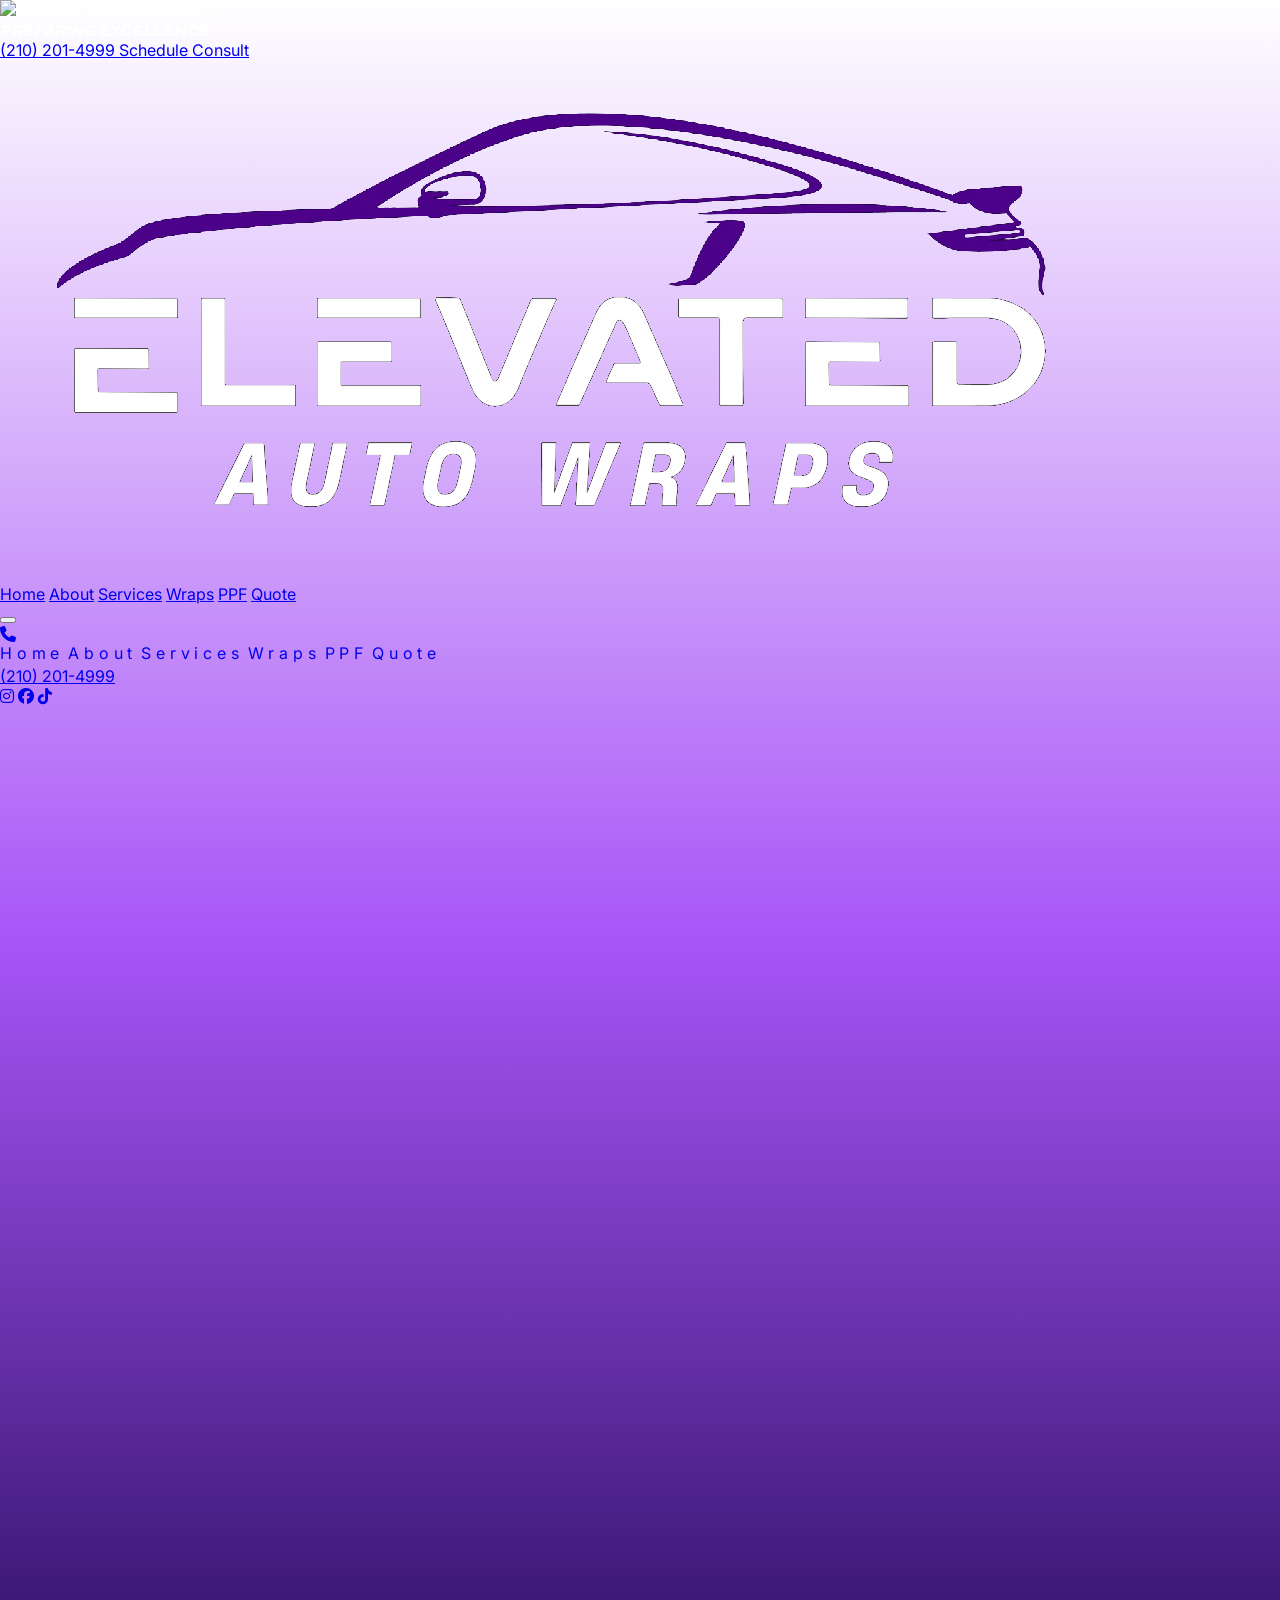
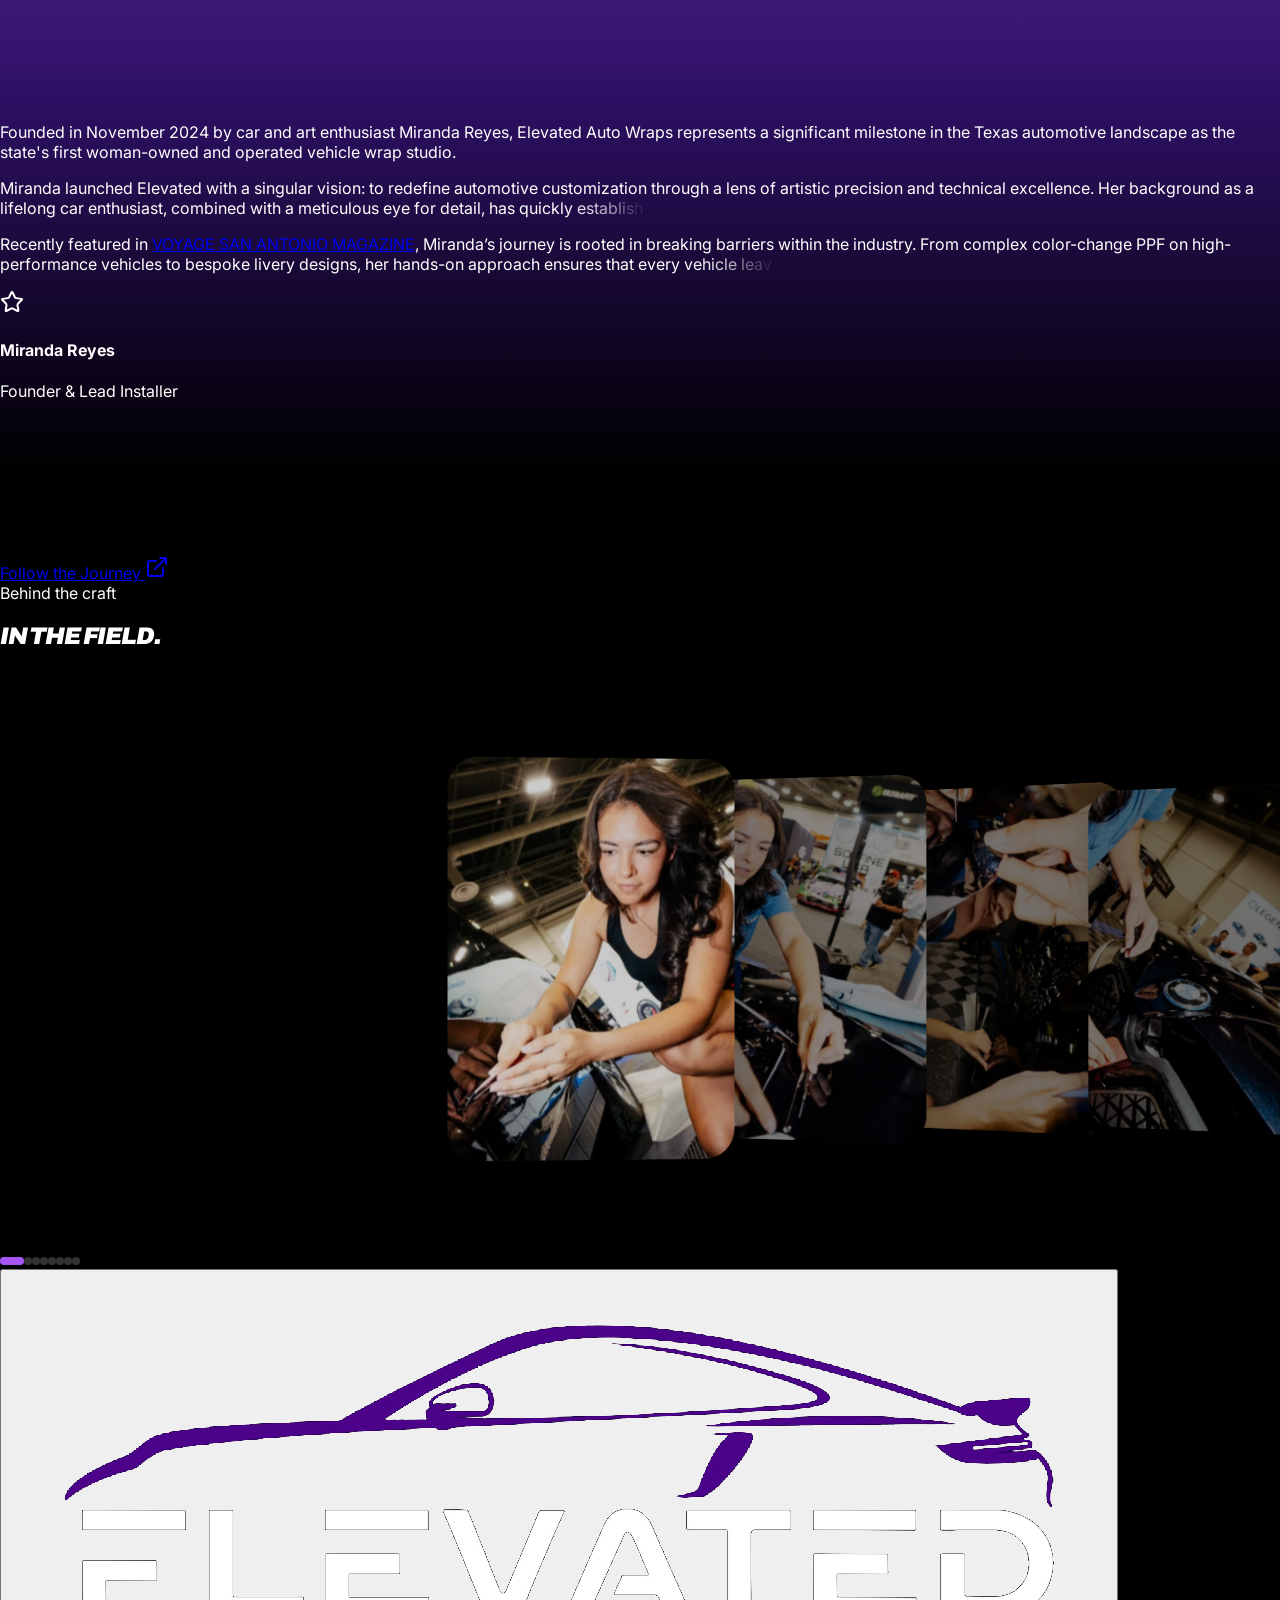
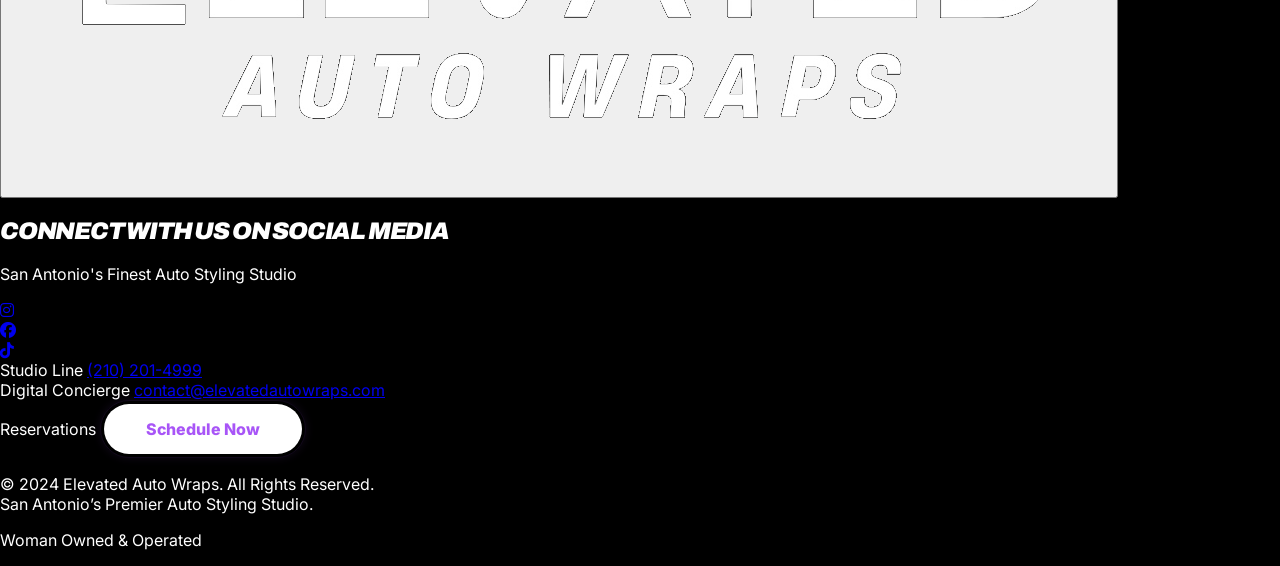
==== commit 9860cc51: "image_carousel" ====
--- a/about.html
+++ b/about.html
@@ -291,10 +291,7 @@
           height: 420px;
           margin-left: -48px;
           margin-right: -48px;
-          border-radius: 32px;
-          overflow: hidden;
           position: relative;
-          background: #111;
           scroll-snap-align: center;
           will-change: transform;
           cursor: pointer;
@@ -303,15 +300,31 @@
           .pc-card { width: 230px; height: 340px; margin-left: -34px; margin-right: -34px; }
         }
 
+        .pc-card-inner {
+          position: absolute;
+          inset: 0;
+          border-radius: 32px;
+          overflow: hidden;
+          background: #111;
+        }
+
+        .pc-img-wrap {
+          position: absolute;
+          width: 160%;
+          height: 100%;
+          left: -30%;
+          top: 0;
+          will-change: transform;
+        }
+
         .pc-card img {
           position: absolute;
-          width: 130%;
+          width: 100%;
           height: 100%;
-          left: -15%;
+          left: 0;
           top: 0;
           object-fit: cover;
-          transform: translateX(0px);
-          will-change: transform;
+          object-position: center;
           pointer-events: none;
         }
 
@@ -335,7 +348,7 @@
         .pc-overlay {
           position: absolute; inset: 0;
           background: #000;
-          opacity: 0.65;
+          opacity: 0.35;
           pointer-events: none;
           z-index: 3;
         }
@@ -353,7 +366,7 @@
         }
         #pc-fullscreen img {
           width: 100%; height: 100%;
-          object-fit: cover;
+          object-fit: contain;
           pointer-events: none;
           display: block;
         }
@@ -380,36 +393,52 @@
       <div style="overflow:hidden;">
       <div id="parallax-carousel">
         <div class="pc-card">
-          <img src="carousel_1.jpg" alt="Miranda at work" draggable="false">
-          <div class="pc-reflection"></div><div class="pc-overlay"></div>
+          <div class="pc-card-inner">
+            <div class="pc-img-wrap"><img src="carousel_1.jpg" alt="Miranda at work" draggable="false"></div>
+            <div class="pc-reflection"></div><div class="pc-overlay"></div>
+          </div>
         </div>
         <div class="pc-card">
-          <img src="carousel_2.jpg" alt="Miranda at work" draggable="false">
-          <div class="pc-reflection"></div><div class="pc-overlay"></div>
+          <div class="pc-card-inner">
+            <div class="pc-img-wrap"><img src="carousel_2.jpg" alt="Miranda at work" draggable="false"></div>
+            <div class="pc-reflection"></div><div class="pc-overlay"></div>
+          </div>
         </div>
         <div class="pc-card">
-          <img src="carousel_3.jpg" alt="Miranda at work" draggable="false">
-          <div class="pc-reflection"></div><div class="pc-overlay"></div>
+          <div class="pc-card-inner">
+            <div class="pc-img-wrap"><img src="carousel_3.jpg" alt="Miranda at work" draggable="false"></div>
+            <div class="pc-reflection"></div><div class="pc-overlay"></div>
+          </div>
         </div>
         <div class="pc-card">
-          <img src="carousel_4.jpg" alt="Miranda at work" draggable="false">
-          <div class="pc-reflection"></div><div class="pc-overlay"></div>
+          <div class="pc-card-inner">
+            <div class="pc-img-wrap"><img src="carousel_4.jpg" alt="Miranda at work" draggable="false"></div>
+            <div class="pc-reflection"></div><div class="pc-overlay"></div>
+          </div>
         </div>
         <div class="pc-card">
-          <img src="carousel_5.jpg" alt="Miranda at work" draggable="false">
-          <div class="pc-reflection"></div><div class="pc-overlay"></div>
+          <div class="pc-card-inner">
+            <div class="pc-img-wrap"><img src="carousel_5.jpg" alt="Miranda at work" draggable="false"></div>
+            <div class="pc-reflection"></div><div class="pc-overlay"></div>
+          </div>
         </div>
         <div class="pc-card">
-          <img src="carousel_6.jpg" alt="Miranda at work" draggable="false">
-          <div class="pc-reflection"></div><div class="pc-overlay"></div>
+          <div class="pc-card-inner">
+            <div class="pc-img-wrap"><img src="carousel_6.jpg" alt="Miranda at work" draggable="false"></div>
+            <div class="pc-reflection"></div><div class="pc-overlay"></div>
+          </div>
         </div>
         <div class="pc-card">
-          <img src="carousel_7.jpg" alt="Miranda at work" draggable="false">
-          <div class="pc-reflection"></div><div class="pc-overlay"></div>
+          <div class="pc-card-inner">
+            <div class="pc-img-wrap"><img src="carousel_7.jpg" alt="Miranda at work" draggable="false"></div>
+            <div class="pc-reflection"></div><div class="pc-overlay"></div>
+          </div>
         </div>
         <div class="pc-card">
-          <img src="carousel_8.jpg" alt="Miranda at work" draggable="false">
-          <div class="pc-reflection"></div><div class="pc-overlay"></div>
+          <div class="pc-card-inner">
+            <div class="pc-img-wrap"><img src="carousel_8.jpg" alt="Miranda at work" draggable="false"></div>
+            <div class="pc-reflection"></div><div class="pc-overlay"></div>
+          </div>
         </div>
       </div>
 
@@ -476,7 +505,7 @@
             const near = nearestIndex();
 
             cards.forEach((card) => {
-              const img        = card.querySelector('img');
+              const imgWrap    = card.querySelector('.pc-img-wrap');
               const reflection = card.querySelector('.pc-reflection');
               const overlay    = card.querySelector('.pc-overlay');
 
@@ -492,10 +521,10 @@
               card.style.zIndex    = String(Math.round(map(abs, 0, 1, 100, 1)));
               card.style.filter    = `drop-shadow(0 ${shadow}px ${shadow * 2}px rgba(0,0,0,${map(abs,0,1,0.55,0.2)}))`;
 
-              /* ── Image: 2D horizontal parallax, always fills the card ── */
-              const imgW = card.offsetWidth;
-              const imgX = -prog * imgW * 0.12;
-              img.style.transform = `translateX(${imgX}px)`;
+              /* ── Layer 2 (Image): OPPOSITE direction at 0.2 ratio — "window" depth effect ── */
+              const imgW  = card.offsetWidth;
+              const imgX = -prog * imgW * 0.20;
+              imgWrap.style.transform = `translateX(${imgX}px)`;
 
               /* ── Layer 3 (Reflection): SAME direction as scroll (0.4 ratio), fades at edges ── */
               const refX  = prog * imgW * 0.40;                 // 0.4 ratio, same direction
@@ -504,7 +533,7 @@
               reflection.style.opacity   = String(refOp);
 
               /* ── Dim overlay: clear at center, dark at edges ── */
-              const opa = abs < 0.3 ? map(abs, 0, 0.3, 0, 0.45) : map(abs, 0.3, 1, 0.45, 0.75);
+              const opa = abs < 0.3 ? map(abs, 0, 0.3, 0, 0.25) : map(abs, 0.3, 1, 0.25, 0.55);
               overlay.style.opacity = String(opa);
             });
 
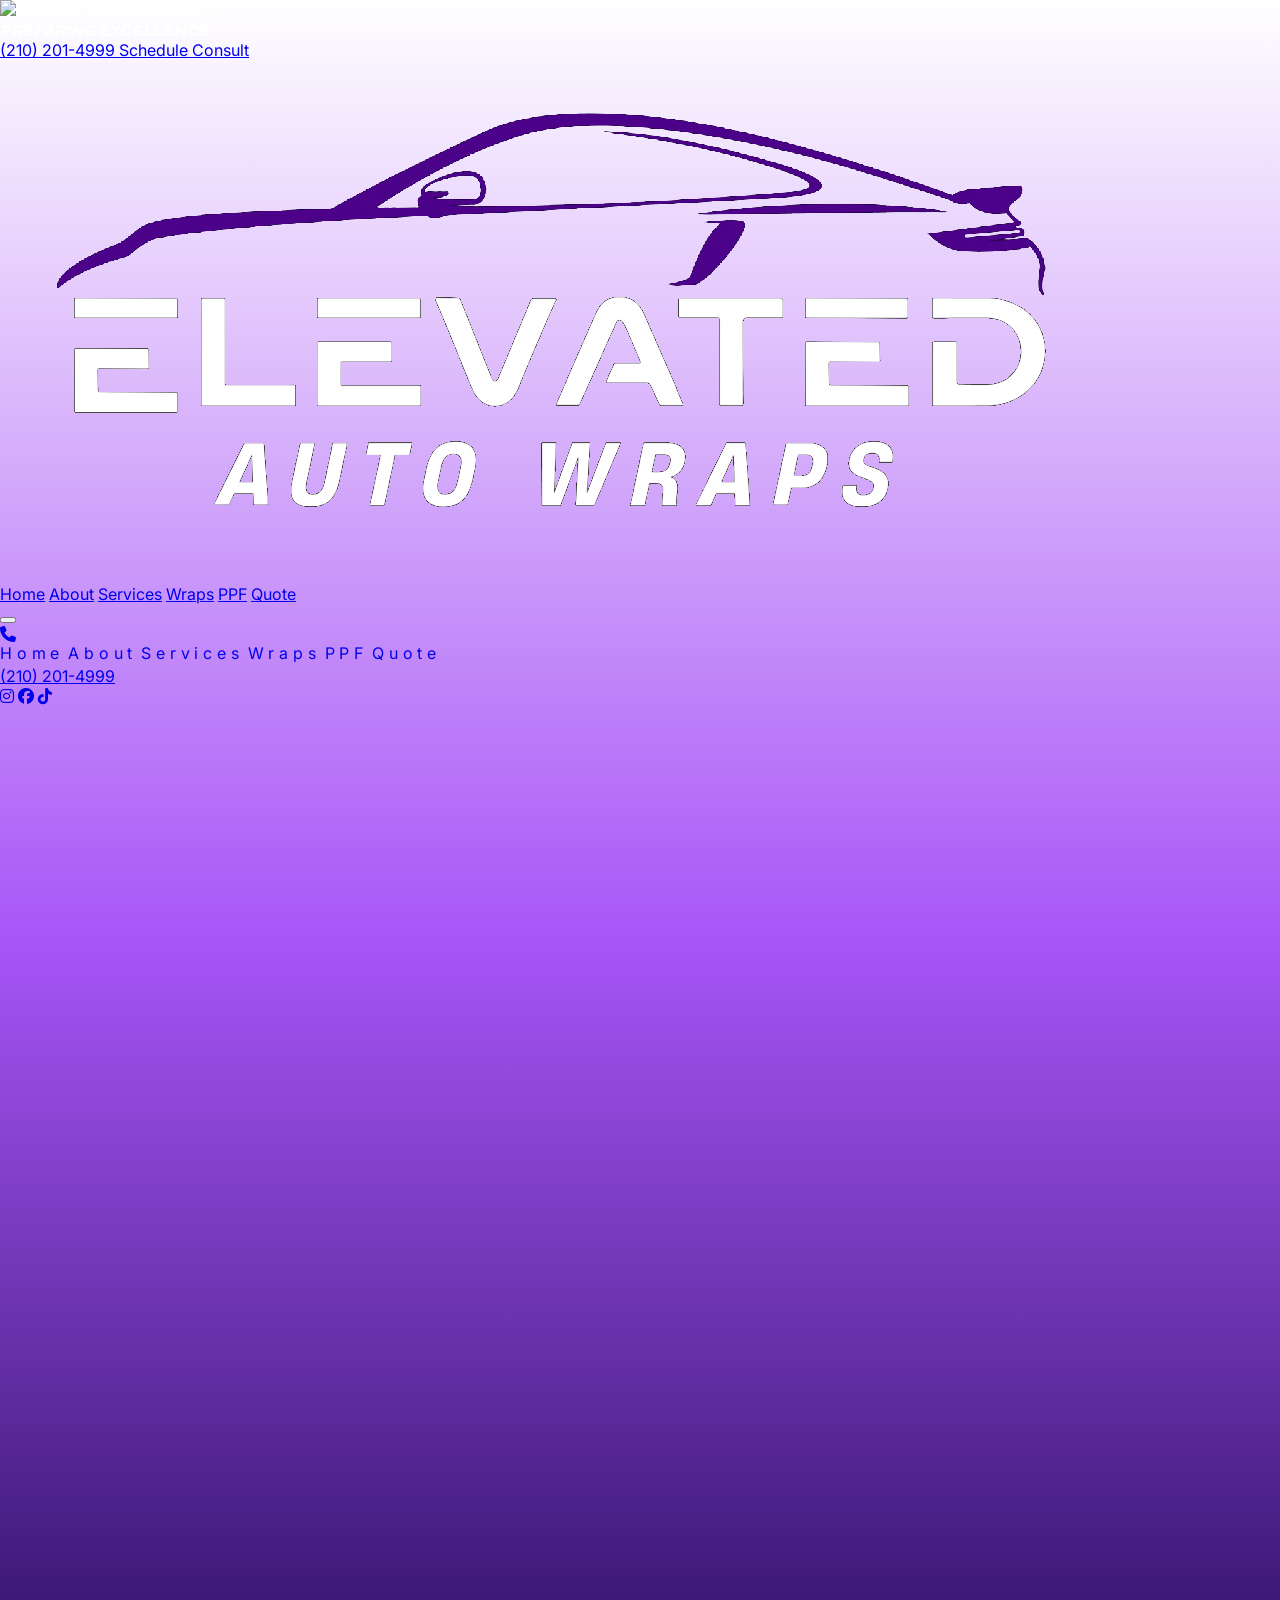
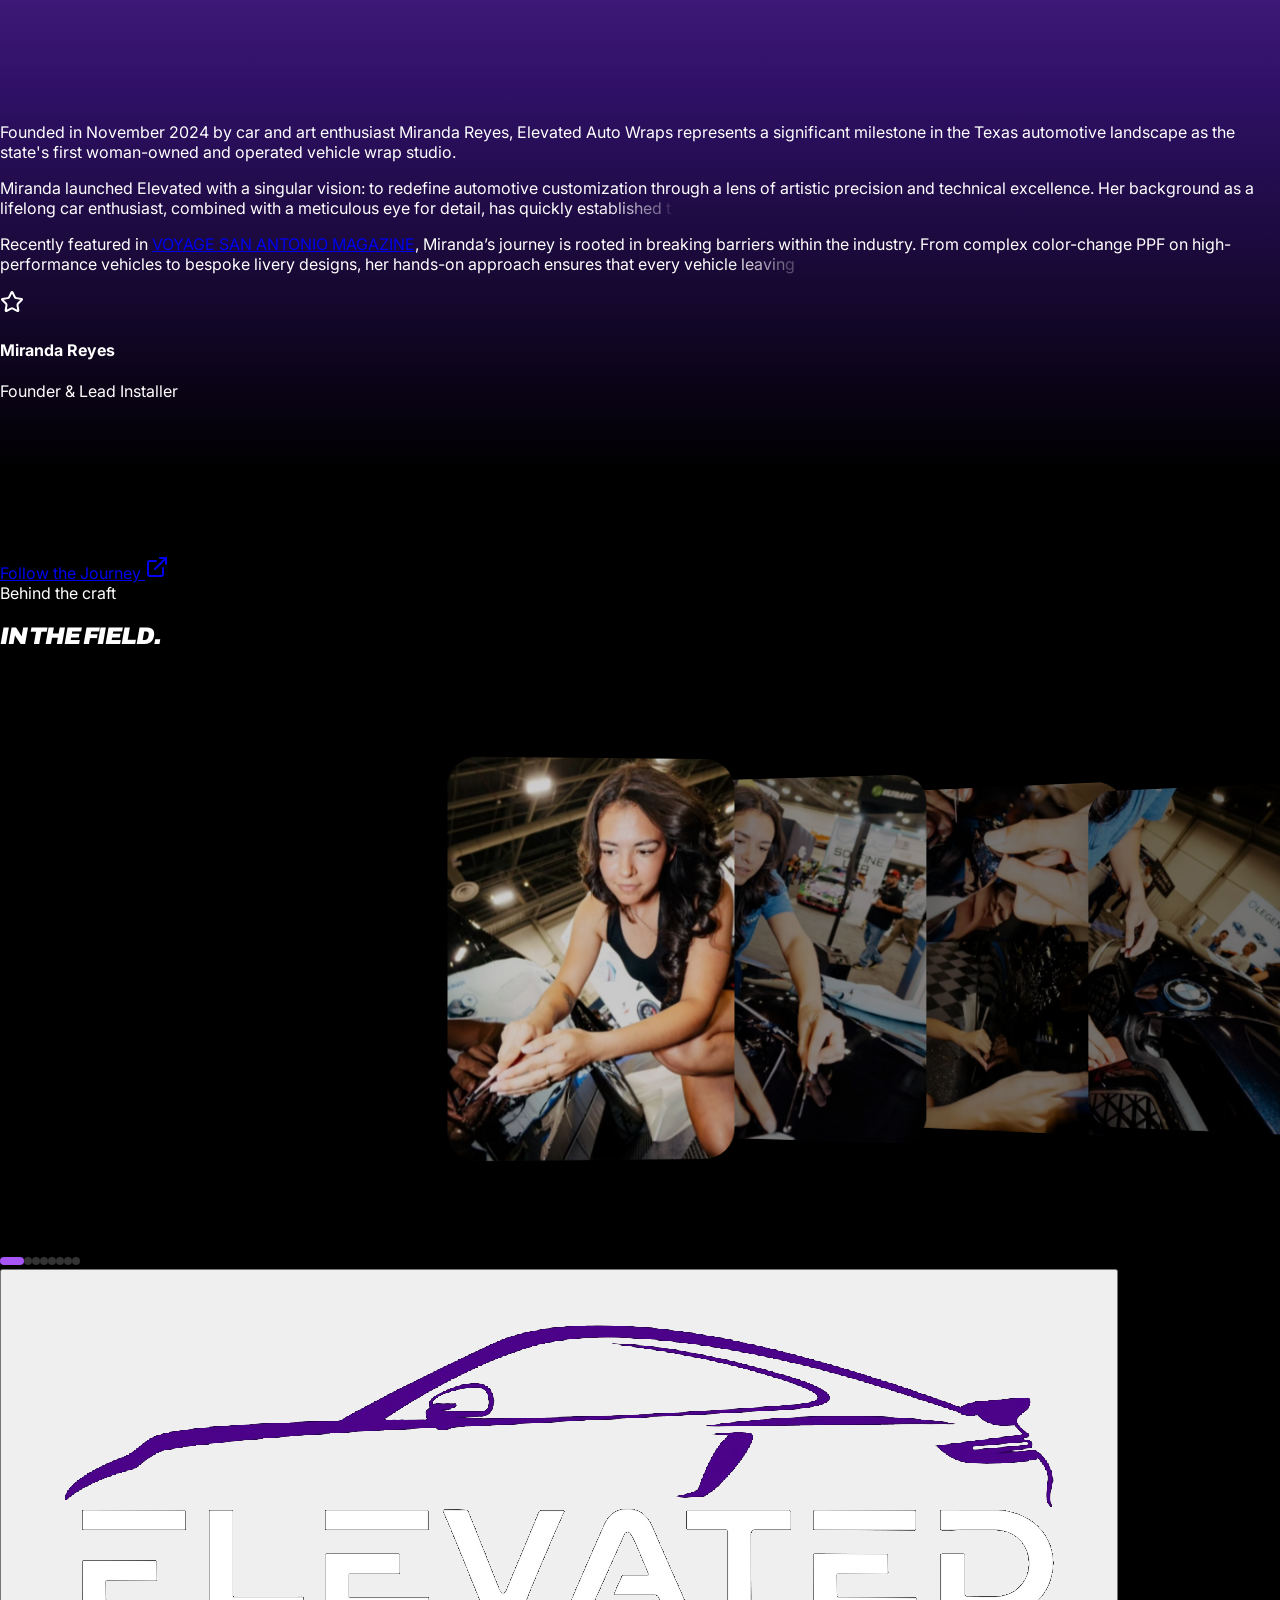
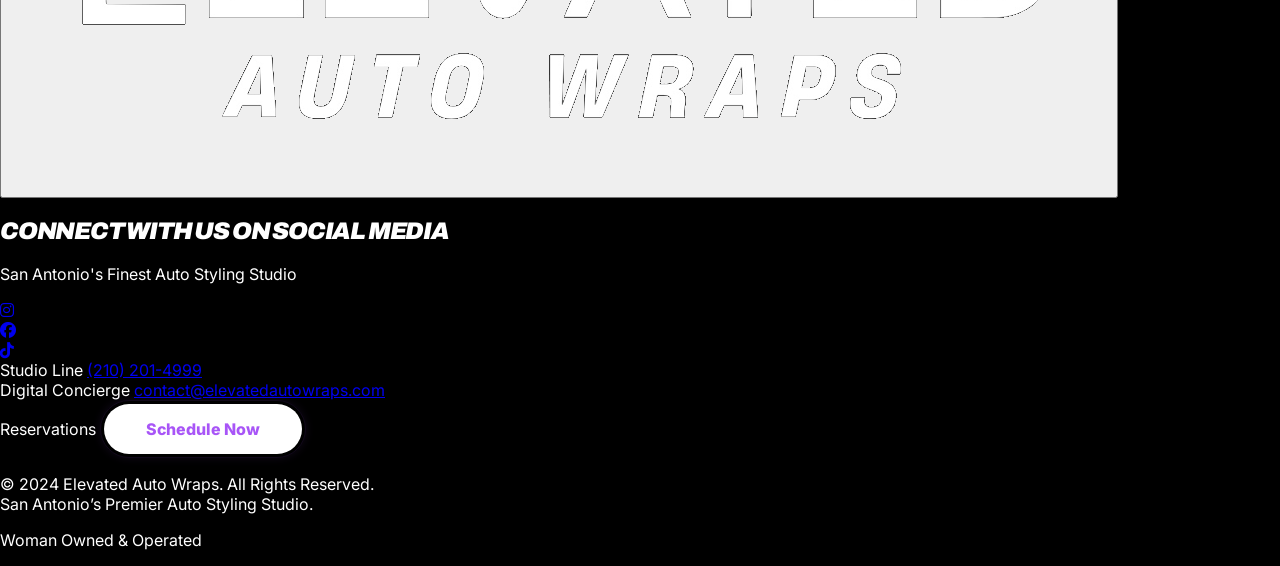
==== commit 39bfe782: "Hamburger update" ====
--- a/about.html
+++ b/about.html
@@ -136,7 +136,7 @@
   <!-- Preloader -->
   <div id="preloader" class="fixed inset-0 z-[9999] bg-black flex flex-col items-center justify-center overflow-hidden transition-opacity duration-700">
     <div class="relative flex flex-col items-center">
-      <img src="Elevated_preloader.GIF" class="h-32 md:h-48 w-auto mb-8" alt="Elevated Wraps Loading...">
+      <img src="assets/Elevated_preloader.GIF" class="h-32 md:h-48 w-auto mb-8" alt="Elevated Wraps Loading...">
       <div class="w-48 h-[1px] bg-zinc-900 relative overflow-hidden">
         <div class="absolute inset-0 bg-gradient-to-r from-transparent via-purple-500 to-transparent w-full h-full animate-[loading_1.5s_ease-in-out_infinite] -translate-x-full"></div>
       </div>
@@ -235,21 +235,19 @@
                 <p class="pl-6 md:pl-10 border-l-4 border-purple-500 reveal-letters text-white">Miranda launched Elevated with a singular vision: to redefine automotive customization through a lens of artistic precision and technical excellence. Her background as a lifelong car enthusiast, combined with a meticulous eye for detail, has quickly established the studio as a premier destination for San Antonio’s most discerning owners.</p>
                 <p class="text-white font-medium reveal-letters">Recently featured in <a href="https://voyagesanantonio.com/interview/meet-miranda-reyes-of-elevated-auto-wraps" target="_blank" class="text-white hover:text-purple-300 transition-colors border-b border-white/50 hover:border-purple-300 pb-0.5" rel="noopener noreferrer">VOYAGE SAN ANTONIO MAGAZINE</a>, Miranda’s journey is rooted in breaking barriers within the industry. From complex color-change PPF on high-performance vehicles to bespoke livery designs, her hands-on approach ensures that every vehicle leaving our studio reflects an uncompromising standard of craft.</p>
               </div>
-              <div class="pt-6 md:pt-12" style="opacity: 1; transform: none;">
-                <div class="flex items-center gap-4 md:gap-6 mb-6 md:mb-8">
-                  <div class="w-12 h-12 md:w-16 md:h-16 rounded-full bg-zinc-900 flex items-center justify-center shadow-lg">
-                    <svg xmlns="http://www.w3.org/2000/svg" width="24" height="24" viewBox="0 0 24 24" fill="none" stroke="currentColor" stroke-width="2" stroke-linecap="round" stroke-linejoin="round" class="lucide lucide-star w-6 h-6 md:w-8 md:h-8 text-white fill-white" aria-hidden="true"><path d="M11.525 2.295a.53.53 0 0 1 .95 0l2.31 4.679a2.123 2.123 0 0 0 1.595 1.16l5.166.756a.53.53 0 0 1 .294.904l-3.736 3.638a2.123 2.123 0 0 0-.611 1.878l.882 5.14a.53.53 0 0 1-.771.56l-4.618-2.428a2.122 2.122 0 0 0-1.973 0L6.396 21.01a.53.53 0 0 1-.77-.56l.881-5.139a2.122 2.122 0 0 0-.611-1.879L2.16 9.795a.53.53 0 0 1 .294-.906l5.165-.755a2.122 2.122 0 0 0 1.597-1.16z"></path></svg>
-                  </div>
-                  <div>
-                    <h4 class="text-sm md:text-base font-black uppercase tracking-widest text-white">Miranda Reyes</h4>
-                    <span class="text-[9px] md:text-[10px] text-white uppercase font-bold tracking-[0.2em]">Founder & Lead Installer</span>
-                  </div>
+            </div>
+            <div class="lg:col-span-5 space-y-6 md:space-y-10">
+              <div class="flex items-center gap-4 md:gap-6" style="opacity: 1; transform: none;">
+                <div class="w-12 h-12 md:w-16 md:h-16 rounded-full bg-zinc-900 flex items-center justify-center shadow-lg">
+                  <svg xmlns="http://www.w3.org/2000/svg" width="24" height="24" viewBox="0 0 24 24" fill="none" stroke="currentColor" stroke-width="2" stroke-linecap="round" stroke-linejoin="round" class="lucide lucide-star w-6 h-6 md:w-8 md:h-8 text-white fill-white" aria-hidden="true"><path d="M11.525 2.295a.53.53 0 0 1 .95 0l2.31 4.679a2.123 2.123 0 0 0 1.595 1.16l5.166.756a.53.53 0 0 1 .294.904l-3.736 3.638a2.123 2.123 0 0 0-.611 1.878l.882 5.14a.53.53 0 0 1-.771.56l-4.618-2.428a2.122 2.122 0 0 0-1.973 0L6.396 21.01a.53.53 0 0 1-.77-.56l.881-5.139a2.122 2.122 0 0 0-.611-1.879L2.16 9.795a.53.53 0 0 1 .294-.906l5.165-.755a2.122 2.122 0 0 0 1.597-1.16z"></path></svg>
+                </div>
+                <div>
+                  <h4 class="text-sm md:text-base font-black uppercase tracking-widest text-white">Miranda Reyes</h4>
+                  <span class="text-[9px] md:text-[10px] text-white uppercase font-bold tracking-[0.2em]">Founder & Lead Installer</span>
                 </div>
               </div>
-            </div>
-            <div class="lg:col-span-5 space-y-6 md:space-y-10">
               <div class="aspect-[4/5] rounded-[2.5rem] md:rounded-[4rem] overflow-hidden border border-zinc-200 relative group shadow-2xl" style="opacity: 1; transform: none;">
-                <video class="w-full h-full object-cover" src="About_video.mp4" autoplay muted loop playsinline></video>
+                <video class="w-full h-full object-cover" src="assets/About-vid.mp4" autoplay muted loop playsinline></video>
                 <div class="absolute inset-0 bg-gradient-to-t from-black/60 via-transparent to-white/10 pointer-events-none z-20"></div>
               </div>
               <a href="https://www.instagram.com/mirandareyes_007" target="_blank" rel="noopener noreferrer" class="flex items-center justify-between p-8 md:p-10 bg-zinc-900 text-white rounded-[2rem] md:rounded-[3rem] hover:bg-purple-600 hover:text-white transition-all group relative overflow-hidden font-black uppercase tracking-[0.4em] text-[10px] md:text-xs shadow-2xl" style="opacity: 1; transform: none;">
@@ -394,49 +392,49 @@
       <div id="parallax-carousel">
         <div class="pc-card">
           <div class="pc-card-inner">
-            <div class="pc-img-wrap"><img src="carousel_1.jpg" alt="Miranda at work" draggable="false"></div>
+            <div class="pc-img-wrap"><img src="assets/carousel_1.jpg" alt="Miranda at work" draggable="false"></div>
             <div class="pc-reflection"></div><div class="pc-overlay"></div>
           </div>
         </div>
         <div class="pc-card">
           <div class="pc-card-inner">
-            <div class="pc-img-wrap"><img src="carousel_2.jpg" alt="Miranda at work" draggable="false"></div>
+            <div class="pc-img-wrap"><img src="assets/carousel_2.jpg" alt="Miranda at work" draggable="false"></div>
             <div class="pc-reflection"></div><div class="pc-overlay"></div>
           </div>
         </div>
         <div class="pc-card">
           <div class="pc-card-inner">
-            <div class="pc-img-wrap"><img src="carousel_3.jpg" alt="Miranda at work" draggable="false"></div>
+            <div class="pc-img-wrap"><img src="assets/carousel_3.jpg" alt="Miranda at work" draggable="false"></div>
             <div class="pc-reflection"></div><div class="pc-overlay"></div>
           </div>
         </div>
         <div class="pc-card">
           <div class="pc-card-inner">
-            <div class="pc-img-wrap"><img src="carousel_4.jpg" alt="Miranda at work" draggable="false"></div>
+            <div class="pc-img-wrap"><img src="assets/carousel_4.jpg" alt="Miranda at work" draggable="false"></div>
             <div class="pc-reflection"></div><div class="pc-overlay"></div>
           </div>
         </div>
         <div class="pc-card">
           <div class="pc-card-inner">
-            <div class="pc-img-wrap"><img src="carousel_5.jpg" alt="Miranda at work" draggable="false"></div>
+            <div class="pc-img-wrap"><img src="assets/carousel_5.jpg" alt="Miranda at work" draggable="false"></div>
             <div class="pc-reflection"></div><div class="pc-overlay"></div>
           </div>
         </div>
         <div class="pc-card">
           <div class="pc-card-inner">
-            <div class="pc-img-wrap"><img src="carousel_6.jpg" alt="Miranda at work" draggable="false"></div>
+            <div class="pc-img-wrap"><img src="assets/carousel_6.jpg" alt="Miranda at work" draggable="false"></div>
             <div class="pc-reflection"></div><div class="pc-overlay"></div>
           </div>
         </div>
         <div class="pc-card">
           <div class="pc-card-inner">
-            <div class="pc-img-wrap"><img src="carousel_7.jpg" alt="Miranda at work" draggable="false"></div>
+            <div class="pc-img-wrap"><img src="assets/carousel_7.jpg" alt="Miranda at work" draggable="false"></div>
             <div class="pc-reflection"></div><div class="pc-overlay"></div>
           </div>
         </div>
         <div class="pc-card">
           <div class="pc-card-inner">
-            <div class="pc-img-wrap"><img src="carousel_8.jpg" alt="Miranda at work" draggable="false"></div>
+            <div class="pc-img-wrap"><img src="assets/carousel_8.jpg" alt="Miranda at work" draggable="false"></div>
             <div class="pc-reflection"></div><div class="pc-overlay"></div>
           </div>
         </div>
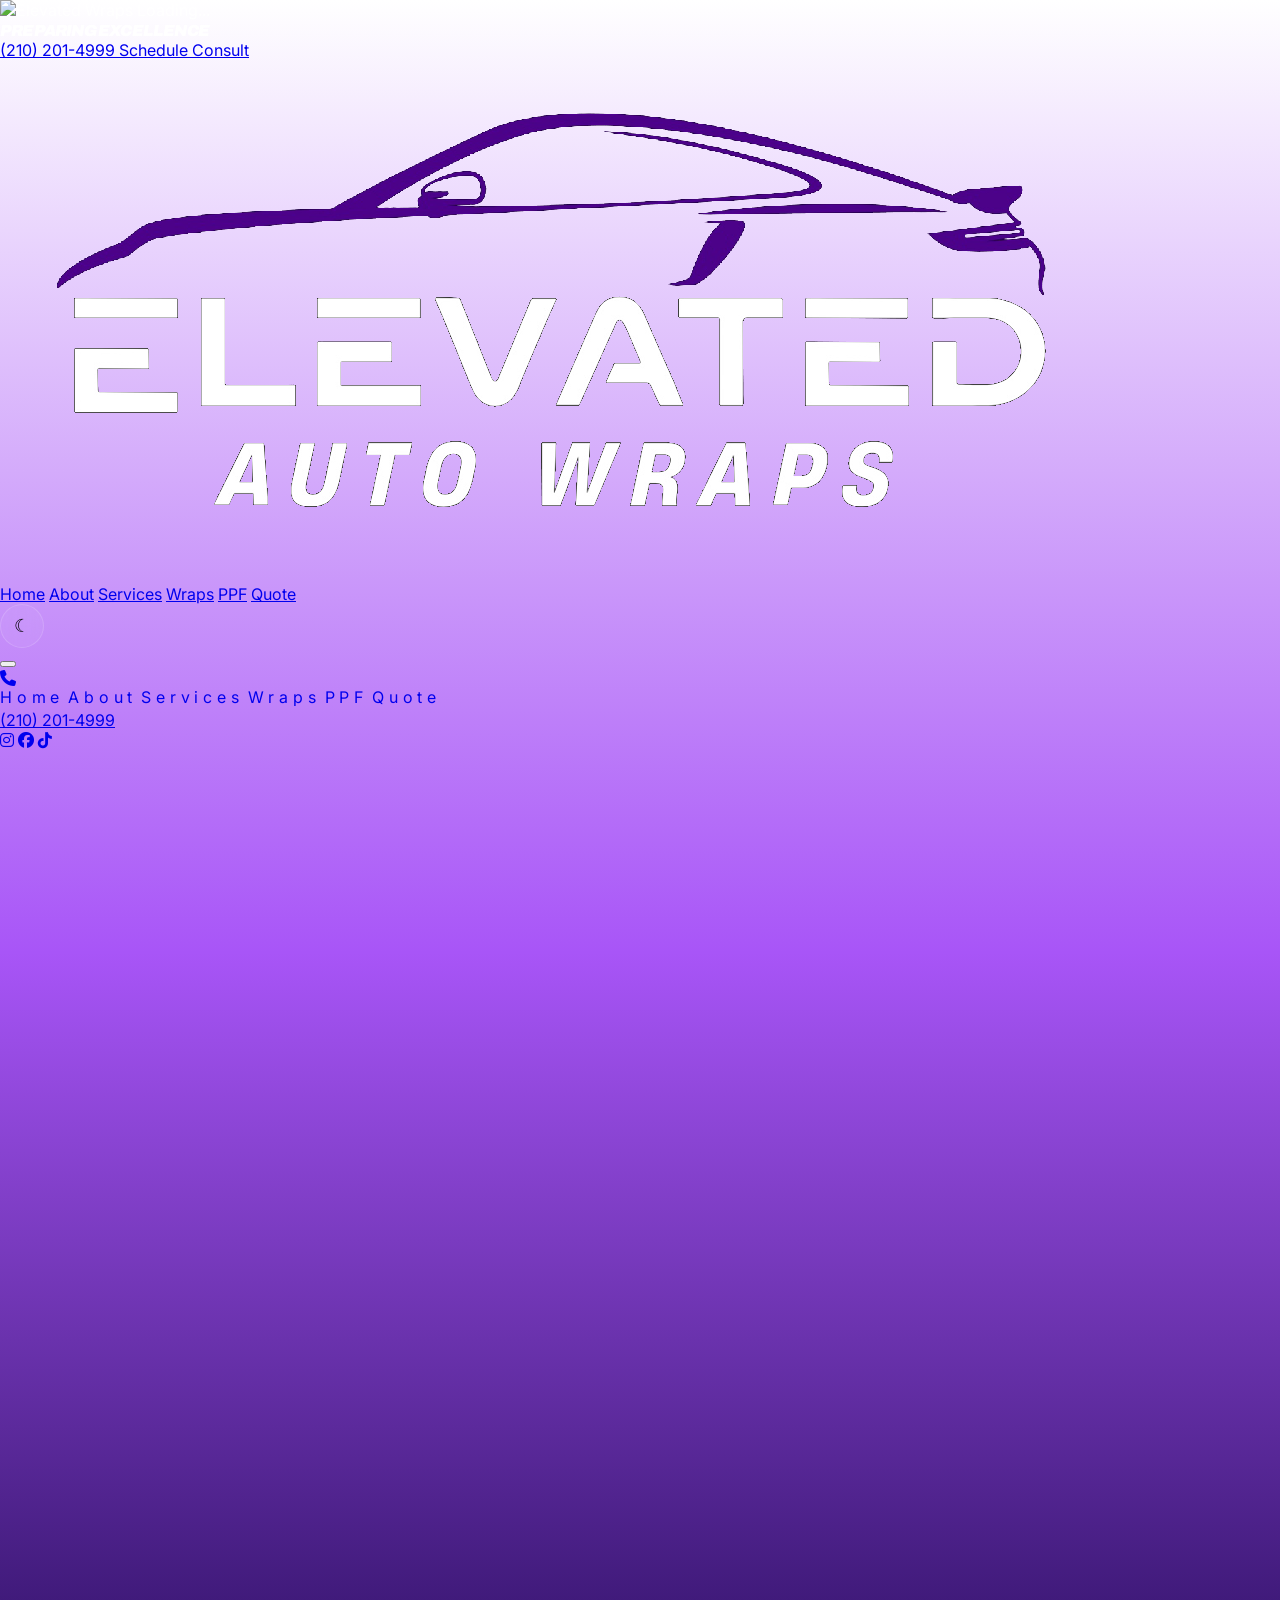
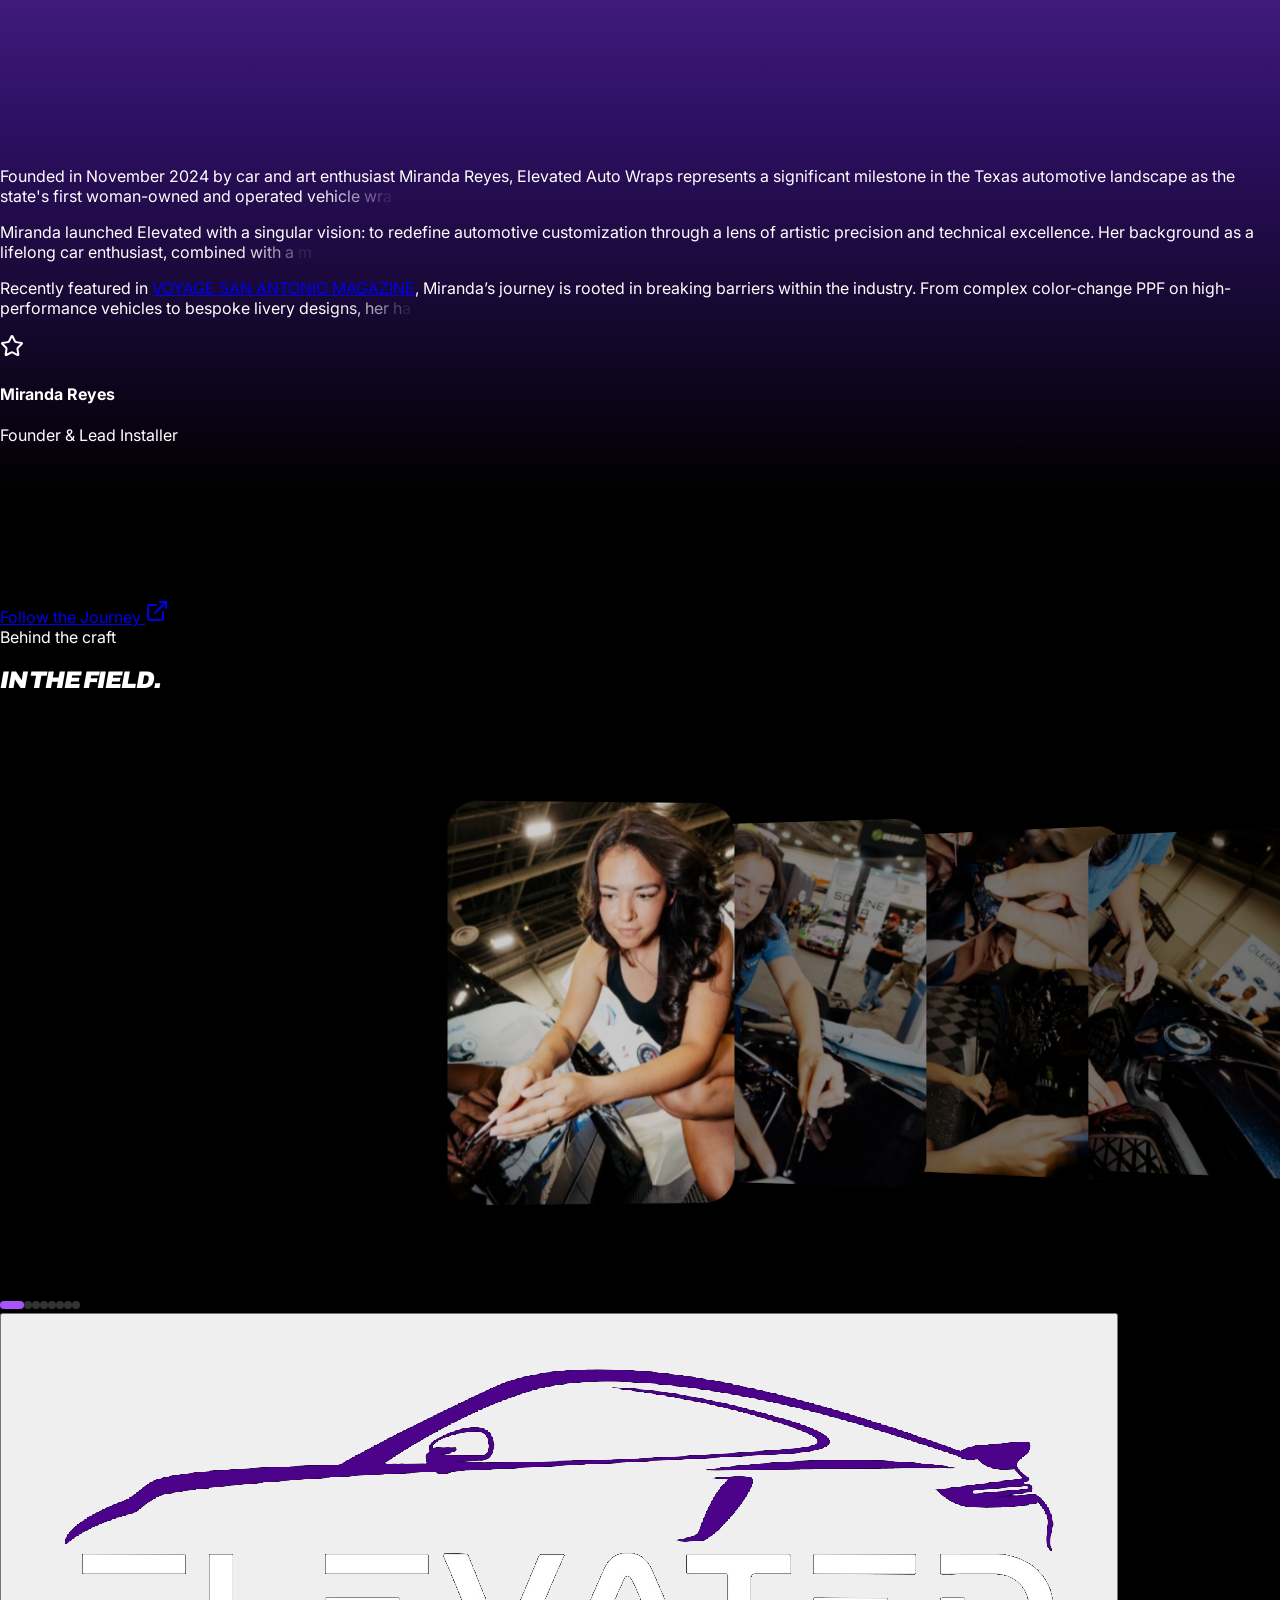
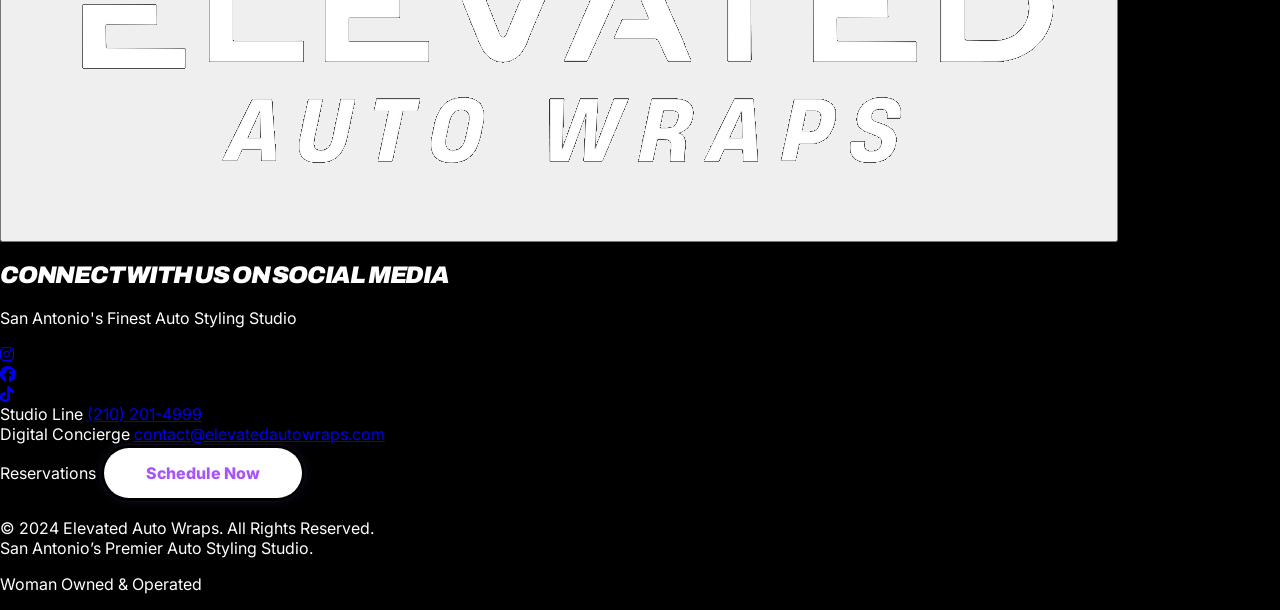
==== commit 848d064f: "light dark mode" ====
--- a/about.html
+++ b/about.html
@@ -131,6 +131,8 @@
     <!-- GSAP and ScrollTrigger -->
     <script src="https://cdnjs.cloudflare.com/ajax/libs/gsap/3.12.5/gsap.min.js"></script>
     <script src="https://cdnjs.cloudflare.com/ajax/libs/gsap/3.12.5/ScrollTrigger.min.js"></script>
+    <link rel="stylesheet" href="dark-mode.css">
+    <script src="dark-mode.js"></script>
 </head>
 <body class="text-zinc-900 antialiased">
   <!-- Preloader -->
--- a/dark-mode.css
+++ b/dark-mode.css
@@ -0,0 +1,611 @@
+/* ═══════════════════════════════════════════════════════════════
+   FLUID DARK MODE — Inspired by FluidDarkMode (AGSL shader reveal)
+   Noise-warped polygon reveal + canvas ripple/glow wave front
+   ═══════════════════════════════════════════════════════════════ */
+
+/* ── View Transition — disable defaults, JS drives polygon clip ── */
+::view-transition-old(root) {
+  animation: none;
+  mix-blend-mode: normal;
+  z-index: -1;
+}
+
+::view-transition-new(root) {
+  animation: none;
+  mix-blend-mode: normal;
+  /* Start hidden — JS polygon animation takes over immediately */
+  clip-path: inset(100%);
+}
+
+/* ── Fluid Canvas Overlay (glow + ripple rings) ── */
+#fluid-dark-mode-canvas {
+  position: fixed;
+  top: 0;
+  left: 0;
+  width: 100vw;
+  height: 100vh;
+  z-index: 2147483646;
+  pointer-events: none;
+}
+
+/* ── Toggle Button ── */
+.fluid-dark-toggle {
+  position: relative;
+  width: 44px;
+  height: 44px;
+  border-radius: 50%;
+  border: 1px solid rgba(255, 255, 255, 0.15);
+  background: rgba(255, 255, 255, 0.05);
+  backdrop-filter: blur(10px);
+  cursor: pointer;
+  display: flex;
+  align-items: center;
+  justify-content: center;
+  transition: all 0.4s cubic-bezier(0.4, 0, 0.2, 1);
+  outline: none;
+  -webkit-tap-highlight-color: transparent;
+  overflow: hidden;
+  flex-shrink: 0;
+}
+
+.fluid-dark-toggle:hover {
+  border-color: rgba(168, 85, 247, 0.4);
+  background: rgba(168, 85, 247, 0.1);
+  box-shadow: 0 0 20px rgba(168, 85, 247, 0.2);
+  transform: scale(1.08);
+}
+
+.fluid-dark-toggle:active {
+  transform: scale(0.95);
+}
+
+.fluid-dark-toggle .toggle-icon {
+  font-size: 18px;
+  transition: transform 0.5s cubic-bezier(0.4, 0, 0.2, 1), opacity 0.3s ease;
+  line-height: 1;
+}
+
+.fluid-dark-toggle .toggle-icon.sun {
+  position: absolute;
+  opacity: 0;
+  transform: rotate(-90deg) scale(0.5);
+}
+
+.fluid-dark-toggle .toggle-icon.moon {
+  opacity: 1;
+  transform: rotate(0deg) scale(1);
+}
+
+[data-theme="light"] .fluid-dark-toggle {
+  border-color: rgba(0, 0, 0, 0.15);
+  background: rgba(0, 0, 0, 0.05);
+}
+
+[data-theme="light"] .fluid-dark-toggle:hover {
+  border-color: rgba(124, 58, 237, 0.4);
+  background: rgba(124, 58, 237, 0.1);
+  box-shadow: 0 0 20px rgba(124, 58, 237, 0.2);
+}
+
+[data-theme="light"] .fluid-dark-toggle .toggle-icon.sun {
+  opacity: 1;
+  transform: rotate(0deg) scale(1);
+}
+
+[data-theme="light"] .fluid-dark-toggle .toggle-icon.moon {
+  opacity: 0;
+  transform: rotate(90deg) scale(0.5);
+}
+
+/* ═══════════════════════════════════════════════════════════════
+   LIGHT THEME — Complete Design System
+
+   Palette:
+   ┌─ Backgrounds ────────────────────────────────────────────────┐
+   │  Page base   #faf9fd  Pearl white (trace purple warmth)      │
+   │  Alt section #f1edf9  Soft lavender pearl                    │
+   │  Card        #e9e3f4  Elevated card surface                  │
+   │  Deep card   #ddd7ef  Inset / nested surfaces                │
+   └──────────────────────────────────────────────────────────────┘
+   ┌─ Typography ─────────────────────────────────────────────────┐
+   │  Heading     #0e0c1a  Near-black, warm purple base           │
+   │  Body        #2e2949  Deep purple-gray, premium paragraphs   │
+   │  Secondary   #4e4872  Muted readable text  ~6.5:1 contrast   │
+   └──────────────────────────────────────────────────────────────┘
+   ┌─ Accents ────────────────────────────────────────────────────┐
+   │  Purple hi   #7c3aed  Heading highlights, links              │
+   │  Purple deep #6d28d9  Hover, eyebrows                        │
+   └──────────────────────────────────────────────────────────────┘
+
+   Photo/video sections with dark overlays keep their white text —
+   those are intentional dark islands within the light page.
+   ═══════════════════════════════════════════════════════════════ */
+
+/* ── Page background: atmospheric pearl lavender ── */
+[data-theme="light"] body {
+  background:
+    radial-gradient(circle at 15% 0%,   rgba(124, 58, 237, 0.10) 0%, transparent 45%),
+    radial-gradient(circle at 85% 5%,   rgba(168, 85, 247, 0.07) 0%, transparent 40%),
+    radial-gradient(circle at 50% 100%, rgba(109, 40, 217, 0.06) 0%, transparent 55%),
+    linear-gradient(165deg, #faf9fd 0%, #f4f0fb 45%, #ede8f7 100%) !important;
+  background-color: #faf9fd !important;
+  color: #0e0c1a !important;
+}
+
+/* ── Navbar: intentionally kept dark — clean contrast strip ── */
+[data-theme="light"] #main-nav {
+  background: rgba(8, 6, 18, 0.80) !important;
+  backdrop-filter: blur(24px) saturate(180%) !important;
+  border-bottom-color: rgba(255, 255, 255, 0.06) !important;
+}
+[data-theme="light"] #main-nav a,
+[data-theme="light"] #main-nav span,
+[data-theme="light"] #main-nav .text-white {
+  color: white !important;
+}
+[data-theme="light"] #main-nav .text-purple-400 { color: #c084fc !important; }
+
+/* Toggle button sits inside dark navbar — keep its own light-mode look */
+[data-theme="light"] .fluid-dark-toggle {
+  border-color: rgba(255, 255, 255, 0.20) !important;
+  background: rgba(255, 255, 255, 0.08) !important;
+}
+[data-theme="light"] .fluid-dark-toggle:hover {
+  border-color: rgba(168, 85, 247, 0.50) !important;
+  background: rgba(168, 85, 247, 0.15) !important;
+  box-shadow: 0 0 20px rgba(168, 85, 247, 0.25) !important;
+}
+[data-theme="light"] .fluid-dark-toggle .toggle-icon.sun  { opacity: 1;  transform: rotate(0deg) scale(1); }
+[data-theme="light"] .fluid-dark-toggle .toggle-icon.moon { opacity: 0;  transform: rotate(90deg) scale(0.5); }
+
+/* ══════════════════════════════════════════════════════════════
+   TYPOGRAPHY — global text colour overrides
+   white / near-white classes are invisible on #faf9fd without these.
+   ══════════════════════════════════════════════════════════════ */
+
+[data-theme="light"] .text-white       { color: #0e0c1a !important; }
+[data-theme="light"] .text-white\/80   { color: rgba(14, 12, 26, 0.72) !important; }
+[data-theme="light"] .text-white\/50   { color: rgba(14, 12, 26, 0.40) !important; }
+[data-theme="light"] .text-white\/40   { color: rgba(14, 12, 26, 0.32) !important; }
+
+/* zinc-100/200/300 designed for dark bgs — invisible on light */
+[data-theme="light"] .text-zinc-100    { color: #2e2949 !important; }
+[data-theme="light"] .text-zinc-200    { color: #2e2949 !important; }
+[data-theme="light"] .text-zinc-300    { color: #2e2949 !important; }
+/* zinc-400 (#a1a1aa = 2.4:1 on #faf9fd) — fails WCAG AA, override */
+[data-theme="light"] .text-zinc-400    { color: #4e4872 !important; }
+/* zinc-500 ≈ 4.9:1  zinc-600 ≈ 9.8:1 — already readable, no override */
+
+/* Purple: deepen for light-bg contrast */
+[data-theme="light"] .text-purple-300  { color: #7c3aed !important; }
+[data-theme="light"] .text-purple-400  { color: #7c3aed !important; }
+[data-theme="light"] .text-purple-500  { color: #6d28d9 !important; }
+
+/* Encrypted / scramble accent spans */
+[data-theme="light"] .encrypted-inline { color: #7c3aed !important; }
+
+/* ── Hero title "ELEVATED AUTO" — stone silver ── */
+[data-theme="light"] .hero h1,
+[data-theme="light"] .hero h1 .text-white { color: #b4afc6 !important; }
+
+/* ══════════════════════════════════════════════════════════════
+   PHOTO & VIDEO SECTIONS — restore white text
+   These sections have dark overlays that are NOT overridden,
+   so backgrounds stay dark. White text is correct here.
+   ══════════════════════════════════════════════════════════════ */
+
+/* Index: parallax-cta (photo background) */
+[data-theme="light"] #parallax-cta .text-white      { color: white !important; }
+[data-theme="light"] #parallax-cta .text-white\/80  { color: rgba(255, 255, 255, 0.80) !important; }
+[data-theme="light"] #parallax-cta .text-white\/50  { color: rgba(255, 255, 255, 0.50) !important; }
+[data-theme="light"] #parallax-cta .text-zinc-300   { color: rgba(230, 225, 245, 0.85) !important; }
+[data-theme="light"] #parallax-cta .text-zinc-400   { color: rgba(210, 200, 235, 0.75) !important; }
+[data-theme="light"] #parallax-cta .text-purple-400 { color: #c084fc !important; }
+[data-theme="light"] #parallax-cta .text-purple-500 { color: #a855f7 !important; }
+
+/* Video hero sections — services.html & wraps.html */
+[data-theme="light"] section:has(> video) .text-white      { color: white !important; }
+[data-theme="light"] section:has(> video) .text-white\/80  { color: rgba(255, 255, 255, 0.80) !important; }
+[data-theme="light"] section:has(> video) .text-white\/50  { color: rgba(255, 255, 255, 0.50) !important; }
+[data-theme="light"] section:has(> video) .text-zinc-100   { color: rgba(255, 255, 255, 0.92) !important; }
+[data-theme="light"] section:has(> video) .text-zinc-300   { color: rgba(230, 225, 245, 0.85) !important; }
+[data-theme="light"] section:has(> video) .text-zinc-400   { color: rgba(210, 200, 235, 0.75) !important; }
+[data-theme="light"] section:has(> video) .text-purple-400 { color: #c084fc !important; }
+[data-theme="light"] section:has(> video) .text-purple-500 { color: #a855f7 !important; }
+
+/* Sections with 60% dark photo overlay */
+[data-theme="light"] section:has(> div.bg-black\/60) .text-white      { color: white !important; }
+[data-theme="light"] section:has(> div.bg-black\/60) .text-white\/80  { color: rgba(255, 255, 255, 0.80) !important; }
+[data-theme="light"] section:has(> div.bg-black\/60) .text-white\/50  { color: rgba(255, 255, 255, 0.50) !important; }
+[data-theme="light"] section:has(> div.bg-black\/60) .text-zinc-100   { color: rgba(255, 255, 255, 0.92) !important; }
+[data-theme="light"] section:has(> div.bg-black\/60) .text-zinc-300   { color: rgba(230, 225, 245, 0.85) !important; }
+[data-theme="light"] section:has(> div.bg-black\/60) .text-zinc-400   { color: rgba(210, 200, 235, 0.75) !important; }
+[data-theme="light"] section:has(> div.bg-black\/60) .text-purple-400 { color: #c084fc !important; }
+[data-theme="light"] section:has(> div.bg-black\/60) .text-purple-500 { color: #a855f7 !important; }
+
+/* Sections with 55% dark photo overlay */
+[data-theme="light"] section:has(> div.bg-black\/55) .text-white      { color: white !important; }
+[data-theme="light"] section:has(> div.bg-black\/55) .text-white\/50  { color: rgba(255, 255, 255, 0.50) !important; }
+[data-theme="light"] section:has(> div.bg-black\/55) .text-zinc-300   { color: rgba(230, 225, 245, 0.85) !important; }
+[data-theme="light"] section:has(> div.bg-black\/55) .text-purple-400 { color: #c084fc !important; }
+
+/* Quote hero background-image section */
+[data-theme="light"] [style*="Quote_Background"] .text-white      { color: white !important; }
+[data-theme="light"] [style*="Quote_Background"] .text-white\/50  { color: rgba(255, 255, 255, 0.50) !important; }
+[data-theme="light"] [style*="Quote_Background"] .text-zinc-300   { color: rgba(230, 225, 245, 0.85) !important; }
+[data-theme="light"] [style*="Quote_Background"] .text-purple-400 { color: #c084fc !important; }
+
+/* ══════════════════════════════════════════════════════════════
+   SECTION BACKGROUNDS
+   Note: bg-black/20, /40, /55, /60 are photo overlays — NOT overridden.
+   ══════════════════════════════════════════════════════════════ */
+
+[data-theme="light"] .bg-\[\#08070b\]  { background-color: #faf9fd !important; }
+
+/* bg-black: only non-overlay uses (not absolute/fixed positioned overlay divs) */
+[data-theme="light"] .bg-black:not(.absolute):not(.fixed):not([style]) {
+  background-color: #f1edf9 !important;
+}
+
+[data-theme="light"] .bg-zinc-950      { background-color: #e8e2f2 !important; }
+[data-theme="light"] .bg-zinc-900      { background-color: #ede8f5 !important; }
+
+/* Atmospheric purple blobs */
+[data-theme="light"] .bg-purple-500\/15,
+[data-theme="light"] .bg-purple-600\/10 { background-color: rgba(124, 58, 237, 0.07) !important; }
+[data-theme="light"] .bg-purple-500\/10  { background-color: rgba(124, 58, 237, 0.05) !important; }
+[data-theme="light"] .bg-purple-500\/5   { background-color: rgba(124, 58, 237, 0.03) !important; }
+
+/* White-alpha blobs (glow accents in dark mode — invert for light) */
+[data-theme="light"] .bg-white\/5       { background-color: rgba(14, 12, 26, 0.04) !important; }
+[data-theme="light"] .bg-white\/10      { background-color: rgba(14, 12, 26, 0.06) !important; }
+
+/* Mesh background */
+[data-theme="light"] .bg-mesh {
+  background-image:
+    radial-gradient(at 0%   0%,   rgba(124, 58, 237, 0.05) 0px, transparent 50%),
+    radial-gradient(at 100% 0%,   rgba(168, 85, 247, 0.08) 0px, transparent 50%),
+    radial-gradient(at 100% 100%, rgba(124, 58, 237, 0.05) 0px, transparent 50%),
+    radial-gradient(at 0%   100%, rgba(168, 85, 247, 0.08) 0px, transparent 50%) !important;
+}
+
+/* Inline style dark backgrounds */
+[data-theme="light"] [style*="background-color: #08070b"],
+[data-theme="light"] [style*="background-color: rgb(8, 7, 11)"] {
+  background-color: #faf9fd !important;
+}
+
+/* Gradient fade bars */
+[data-theme="light"] .bg-gradient-to-b.from-\[\#08070b\] {
+  background: linear-gradient(to bottom, #faf9fd, transparent, #faf9fd) !important;
+}
+
+/* ══════════════════════════════════════════════════════════════
+   SURFACES — cards, glass panels
+   ══════════════════════════════════════════════════════════════ */
+
+[data-theme="light"] .glass-panel {
+  background: rgba(255, 255, 255, 0.72) !important;
+  border-color: rgba(124, 58, 237, 0.12) !important;
+  backdrop-filter: blur(20px) !important;
+}
+[data-theme="light"] .scroll-animation-card {
+  background-color: #ddd7ef !important;
+  border-color: rgba(124, 58, 237, 0.12) !important;
+}
+[data-theme="light"] .bg-white\/60 {
+  background: rgba(255, 255, 255, 0.88) !important;
+}
+
+/* ══════════════════════════════════════════════════════════════
+   BORDERS
+   ══════════════════════════════════════════════════════════════ */
+
+[data-theme="light"] .border-white\/5       { border-color: rgba(14, 12, 26, 0.07) !important; }
+[data-theme="light"] .border-white\/10      { border-color: rgba(14, 12, 26, 0.10) !important; }
+[data-theme="light"] .border-white\/30      { border-color: rgba(14, 12, 26, 0.18) !important; }
+[data-theme="light"] .border-purple-500\/20 { border-color: rgba(124, 58, 237, 0.20) !important; }
+
+/* ══════════════════════════════════════════════════════════════
+   SHADOWS & FILTERS
+   ══════════════════════════════════════════════════════════════ */
+
+[data-theme="light"] .drop-shadow-\[0_10px_40px_rgba\(0\,0\,0\,1\)\] {
+  filter: drop-shadow(0 10px 30px rgba(14, 12, 26, 0.18)) !important;
+}
+[data-theme="light"] .drop-shadow-\[0_0_60px_rgba\(168\,85\,247\,0\.5\)\] {
+  filter: drop-shadow(0 0 40px rgba(124, 58, 237, 0.22)) !important;
+}
+[data-theme="light"] .shadow-2xl {
+  box-shadow: 0 25px 50px -12px rgba(14, 12, 26, 0.12) !important;
+}
+
+/* ══════════════════════════════════════════════════════════════
+   BUTTONS
+   ══════════════════════════════════════════════════════════════ */
+
+[data-theme="light"] .btn-solid {
+  color: #6d28d9 !important;
+  border-color: rgba(109, 40, 217, 0.25) !important;
+  box-shadow: 0 0 12px rgba(109, 40, 217, 0.10) !important;
+}
+[data-theme="light"] .btn-solid::after {
+  background: #faf9fd !important;
+}
+[data-theme="light"] .btn-solid:hover {
+  color: #4c1d95 !important;
+  box-shadow: 0 0 40px rgba(109, 40, 217, 0.35) !important;
+}
+
+/* ══════════════════════════════════════════════════════════════
+   MOBILE MENU
+   ══════════════════════════════════════════════════════════════ */
+
+[data-theme="light"] #mobile-menu {
+  background: linear-gradient(160deg, #faf9fd 0%, #ede8f7 100%) !important;
+}
+[data-theme="light"] #mobile-menu .absolute.inset-0.bg-black {
+  background: transparent !important;
+}
+[data-theme="light"] #mobile-menu .mobile-link {
+  color: #0e0c1a !important;
+}
+[data-theme="light"] #mobile-menu .roll-inner > span:last-child {
+  color: #7c3aed !important;
+}
+[data-theme="light"] #mobile-menu a:not(.mobile-link) {
+  color: #4e4872 !important;
+}
+
+/* ══════════════════════════════════════════════════════════════
+   HERO CANVAS
+   ══════════════════════════════════════════════════════════════ */
+
+[data-theme="light"] #hero-canvas {
+  filter: brightness(1.12) saturate(0.88) contrast(0.95);
+}
+
+/* ══════════════════════════════════════════════════════════════
+   PRELOADER
+   ══════════════════════════════════════════════════════════════ */
+
+[data-theme="light"] #preloader {
+  background-color: #faf9fd !important;
+}
+
+/* ══════════════════════════════════════════════════════════════
+   FOOTER
+   ══════════════════════════════════════════════════════════════ */
+
+[data-theme="light"] footer.bg-black:not(.absolute):not(.fixed) {
+  background: linear-gradient(to bottom, #ede8f5 0%, #e4ddf0 100%) !important;
+}
+[data-theme="light"] footer .text-white             { color: #0e0c1a !important; }
+[data-theme="light"] footer .text-zinc-100          { color: #2e2949 !important; }
+[data-theme="light"] footer .text-zinc-300          { color: #2e2949 !important; }
+[data-theme="light"] footer .text-zinc-400          { color: #4e4872 !important; }
+[data-theme="light"] footer .text-zinc-500          { color: #4e4872 !important; }
+[data-theme="light"] footer .text-zinc-600          { color: #4e4872 !important; }
+[data-theme="light"] footer .text-purple-500        { color: #6d28d9 !important; }
+[data-theme="light"] footer a.text-white:hover      { color: #6d28d9 !important; }
+[data-theme="light"] footer .bg-zinc-900\/50        { background-color: rgba(124, 58, 237, 0.06) !important; }
+[data-theme="light"] footer .bg-zinc-800            { background-color: rgba(14, 12, 26, 0.12) !important; }
+[data-theme="light"] footer .border-white\/5        { border-color: rgba(124, 58, 237, 0.15) !important; }
+[data-theme="light"] footer .bg-white\/5            { background-color: rgba(124, 58, 237, 0.06) !important; }
+
+/* ══════════════════════════════════════════════════════════════
+   ABOUT PAGE — gradient background
+   ══════════════════════════════════════════════════════════════ */
+
+[data-theme="light"] .bg-gradient-to-b.from-white {
+  background: linear-gradient(to bottom,
+    #faf9fd 0%,
+    rgba(168, 85, 247, 0.08) 25%,
+    rgba(109, 40, 217, 0.07) 45%,
+    #faf9fd 60%) !important;
+}
+
+/* ══════════════════════════════════════════════════════════════
+   PPF PAGE — package cards & CTA
+   ══════════════════════════════════════════════════════════════ */
+
+/* .pulse-purple colour is zinc-400 which fails on light bg */
+[data-theme="light"] .pulse-purple { color: #4e4872 !important; }
+
+/* ── Hero: full-viewport WebGL canvas — keep section dark ──
+   The [data-us-project] embed renders a dark animation covering
+   100vw × 100vh. White text must stay white or it sinks into
+   the dark canvas and becomes unreadable. */
+[data-theme="light"] section:has([data-us-project]) {
+  background-color: #08070b !important;
+}
+[data-theme="light"] section:has([data-us-project]) .text-white      { color: white !important; }
+[data-theme="light"] section:has([data-us-project]) .text-white\/40  { color: rgba(255, 255, 255, 0.40) !important; }
+[data-theme="light"] section:has([data-us-project]) .text-white\/50  { color: rgba(255, 255, 255, 0.50) !important; }
+[data-theme="light"] section:has([data-us-project]) .text-purple-300 { color: #c084fc !important; }
+[data-theme="light"] section:has([data-us-project]) .btn-solid       { color: #a855f7 !important; }
+
+/* Package cards (Full Front / Track Pack / Full Body) —
+   div.grid.bg-zinc-950/80 is the surface wrapper. Make it a glass card. */
+[data-theme="light"] .grid.bg-zinc-950\/80 {
+  background: rgba(255, 255, 255, 0.88) !important;
+  border: 1px solid rgba(124, 58, 237, 0.12) !important;
+  backdrop-filter: blur(20px) !important;
+  box-shadow:
+    0 25px 60px rgba(14, 12, 26, 0.08),
+    0 0 0 1px rgba(124, 58, 237, 0.08) !important;
+}
+/* "Interactive 3D Preview" pill button — lighten for the new card bg */
+[data-theme="light"] .grid.bg-zinc-950\/80 .bg-black\/60 {
+  background: rgba(124, 58, 237, 0.07) !important;
+  border-color: rgba(124, 58, 237, 0.15) !important;
+}
+/* divider line inside card */
+[data-theme="light"] .grid.bg-zinc-950\/80 .border-white\/10 {
+  border-color: rgba(124, 58, 237, 0.15) !important;
+}
+/* "Consultation Required" & package description text — dark on light card */
+[data-theme="light"] .grid.bg-zinc-950\/80 .text-white   { color: #0e0c1a !important; }
+[data-theme="light"] .grid.bg-zinc-950\/80 .text-zinc-400 { color: #4e4872 !important; }
+[data-theme="light"] .grid.bg-zinc-950\/80 .text-zinc-600 { color: #4e4872 !important; }
+
+/* Bottom CTA section (bg-zinc-950/80 on a <section>) has a photo bg +
+   purple glow overlay — keep it dark and restore white text. */
+[data-theme="light"] section.bg-zinc-950\/80 {
+  background: rgba(9, 9, 11, 0.80) !important;
+}
+[data-theme="light"] section.bg-zinc-950\/80 .text-white      { color: white !important; }
+[data-theme="light"] section.bg-zinc-950\/80 .border-white\/5 { border-color: rgba(255, 255, 255, 0.05) !important; }
+
+/* ══════════════════════════════════════════════════════════════
+   QUOTE PAGE — form card & inputs
+   ══════════════════════════════════════════════════════════════ */
+
+[data-theme="light"] .neu-card {
+  background: linear-gradient(145deg,
+    rgba(255, 255, 255, 0.94),
+    rgba(241, 237, 249, 0.97)) !important;
+  border-color: rgba(124, 58, 237, 0.14) !important;
+  box-shadow:
+    0 20px 60px rgba(14, 12, 26, 0.10),
+    0 0 0 1px rgba(124, 58, 237, 0.10) !important;
+}
+
+/* Quote hero wrapper keeps white text for the photo background, but the
+   glass cards inside it need the light-mode text palette restored. */
+[data-theme="light"] [style*="Quote_Background"] .neu-card .text-white      { color: #0e0c1a !important; }
+[data-theme="light"] [style*="Quote_Background"] .neu-card .text-white\/80  { color: rgba(14, 12, 26, 0.72) !important; }
+[data-theme="light"] [style*="Quote_Background"] .neu-card .text-white\/50  { color: rgba(14, 12, 26, 0.40) !important; }
+[data-theme="light"] [style*="Quote_Background"] .neu-card .text-zinc-300   { color: #2e2949 !important; }
+[data-theme="light"] [style*="Quote_Background"] .neu-card .text-zinc-400   { color: #4e4872 !important; }
+[data-theme="light"] [style*="Quote_Background"] .neu-card .text-zinc-500   { color: #71717a !important; }
+[data-theme="light"] [style*="Quote_Background"] .neu-card .text-zinc-600   { color: #71717a !important; }
+[data-theme="light"] [style*="Quote_Background"] .neu-card .text-purple-400 { color: #7c3aed !important; }
+
+[data-theme="light"] input,
+[data-theme="light"] select,
+[data-theme="light"] textarea {
+  background: rgba(255, 255, 255, 0.96) !important;
+  color: #0e0c1a !important;
+  border-color: rgba(124, 58, 237, 0.20) !important;
+}
+[data-theme="light"] input:focus,
+[data-theme="light"] select:focus,
+[data-theme="light"] textarea:focus {
+  border-color: rgba(109, 40, 217, 0.50) !important;
+  box-shadow: 0 0 0 3px rgba(109, 40, 217, 0.08) !important;
+  outline: none !important;
+}
+[data-theme="light"] input::placeholder,
+[data-theme="light"] textarea::placeholder { color: #9390aa !important; }
+[data-theme="light"] select option {
+  background: #faf9fd !important;
+  color: #0e0c1a !important;
+}
+
+/* Undo the page-level dark-mode calendar icon filter for light inputs. */
+[data-theme="light"] input[type="date"]::-webkit-calendar-picker-indicator {
+  filter: none !important;
+  opacity: 0.5;
+  cursor: pointer;
+}
+
+/* Input-leading icons */
+[data-theme="light"] .neu-card .text-zinc-600 { color: #9390aa !important; }
+
+[data-theme="light"] .neu-service-btn {
+  background: rgba(255, 255, 255, 0.88) !important;
+  border-color: rgba(124, 58, 237, 0.18) !important;
+  color: #2e2949 !important;
+  box-shadow: 0 4px 12px rgba(14, 12, 26, 0.06) !important;
+}
+[data-theme="light"] .neu-service-btn:hover,
+[data-theme="light"] .neu-service-btn.active,
+[data-theme="light"] .neu-service-btn.selected {
+  background: rgba(124, 58, 237, 0.10) !important;
+  border-color: rgba(109, 40, 217, 0.40) !important;
+  color: #6d28d9 !important;
+}
+[data-theme="light"] .neu-service-btn .icon-well {
+  background: rgba(124, 58, 237, 0.08) !important;
+  box-shadow: none !important;
+}
+[data-theme="light"] .neu-service-btn:hover .icon-well,
+[data-theme="light"] .neu-service-btn.selected .icon-well,
+[data-theme="light"] .neu-service-btn.active .icon-well {
+  background: rgba(109, 40, 217, 0.14) !important;
+}
+
+[data-theme="light"] .neu-submit {
+  background: linear-gradient(145deg, #f1edf9, #e6dff5) !important;
+  color: #0e0c1a !important;
+  border-color: rgba(124, 58, 237, 0.18) !important;
+  box-shadow:
+    6px 6px 16px rgba(14, 12, 26, 0.08),
+    -4px -4px 12px rgba(255, 255, 255, 0.90) !important;
+}
+[data-theme="light"] .neu-submit:hover {
+  color: #7c3aed !important;
+  box-shadow:
+    8px 12px 28px rgba(14, 12, 26, 0.12),
+    0 0 40px rgba(124, 58, 237, 0.18) !important;
+}
+[data-theme="light"] .neu-submit:hover svg { stroke: #7c3aed !important; }
+
+/* ══════════════════════════════════════════════════════════════
+   WRAPS PAGE
+   ══════════════════════════════════════════════════════════════ */
+
+/* ── Feature boxes: COLOR CHANGE / GRAPHICS / LIVERIES ──
+   bg-zinc-950/50 is semi-transparent near-black; over light bg it
+   blends to a muddy mid-gray where zinc-500 text is invisible. */
+[data-theme="light"] .bg-zinc-950\/50 {
+  background-color: rgba(233, 227, 244, 0.75) !important;
+  border-color: rgba(124, 58, 237, 0.14) !important;
+}
+[data-theme="light"] .bg-zinc-950\/20 {
+  background-color: rgba(233, 227, 244, 0.30) !important;
+}
+
+/* ── 3D collection cards ──
+   Each card is a full-bleed photo + bg-black/40 overlay (not overridden).
+   Title (z-20 over photo) and description pill need white text. */
+[data-theme="light"] .three-d-card .text-white       { color: white !important; }
+[data-theme="light"] .three-d-card .text-white\/80   { color: rgba(255, 255, 255, 0.80) !important; }
+[data-theme="light"] .three-d-card .text-zinc-200    { color: rgba(255, 255, 255, 0.88) !important; }
+[data-theme="light"] .three-d-card .border-white\/10 { border-color: rgba(255, 255, 255, 0.10) !important; }
+
+/* ══════════════════════════════════════════════════════════════
+   SERVICES PAGE — gallery cards & modal
+   Cards have their own inline dark background + .card-scrim gradient —
+   those are untouched by light mode. The section wrapper can be light.
+   The Unicorn Studio WebGL renders its own pixels; CSS can't affect it.
+   ══════════════════════════════════════════════════════════════ */
+
+/* Gallery card text — white over their own dark photo scrims */
+[data-theme="light"] .gallery-card .text-white      { color: white !important; }
+[data-theme="light"] .gallery-card .text-white\/80  { color: rgba(255, 255, 255, 0.80) !important; }
+[data-theme="light"] .gallery-card .card-label      { color: #a855f7 !important; }
+
+/* Modal — full-screen photo with dark overlay */
+[data-theme="light"] #gallery-modal .text-white     { color: white !important; }
+[data-theme="light"] #gallery-modal .text-white\/80 { color: rgba(255, 255, 255, 0.80) !important; }
+[data-theme="light"] #gallery-modal .text-purple-400{ color: #c084fc !important; }
+
+/* ══════════════════════════════════════════════════════════════
+   SMOOTH TRANSITIONS (non-view-transition elements)
+   ══════════════════════════════════════════════════════════════ */
+
+body,
+.glass-panel,
+.btn-solid,
+.scroll-animation-card,
+.neu-card,
+input, select, textarea {
+  transition:
+    background-color 0.35s ease,
+    background 0.35s ease,
+    color 0.35s ease,
+    border-color 0.35s ease,
+    box-shadow 0.35s ease !important;
+}
